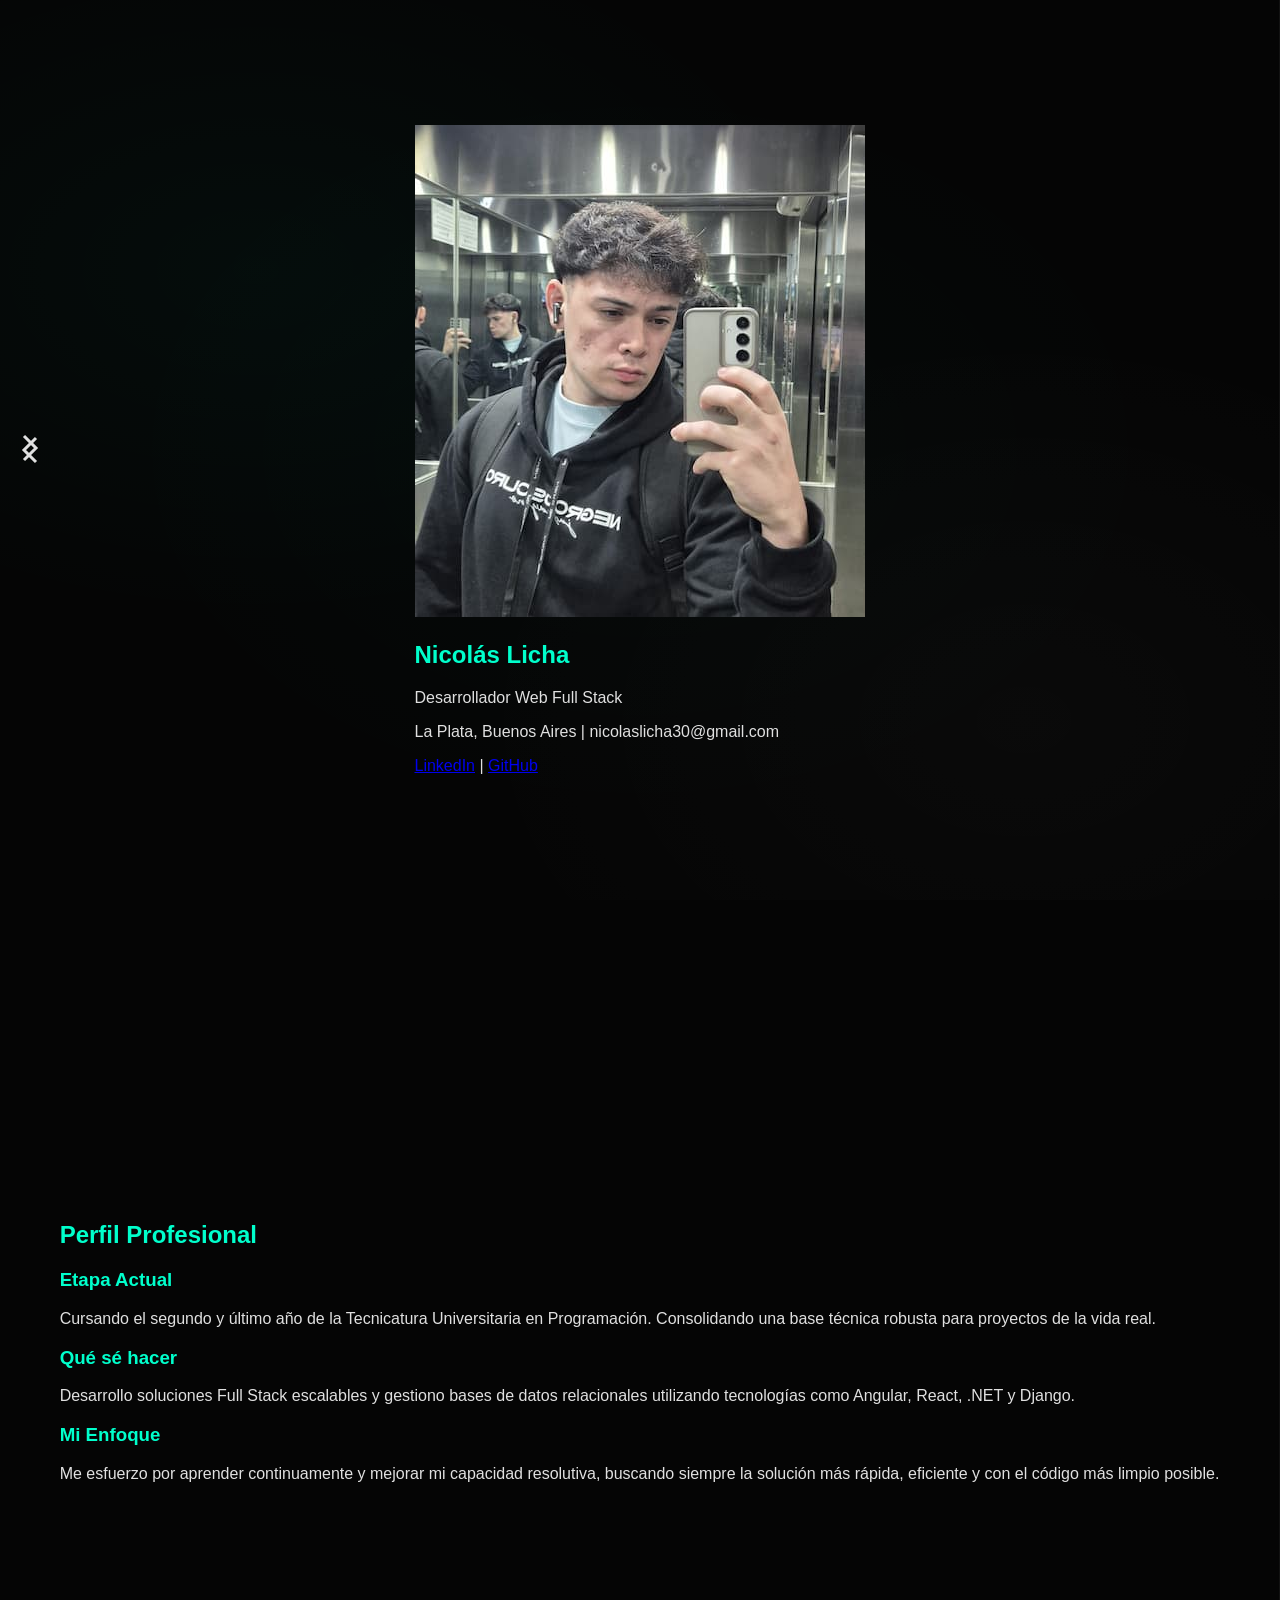
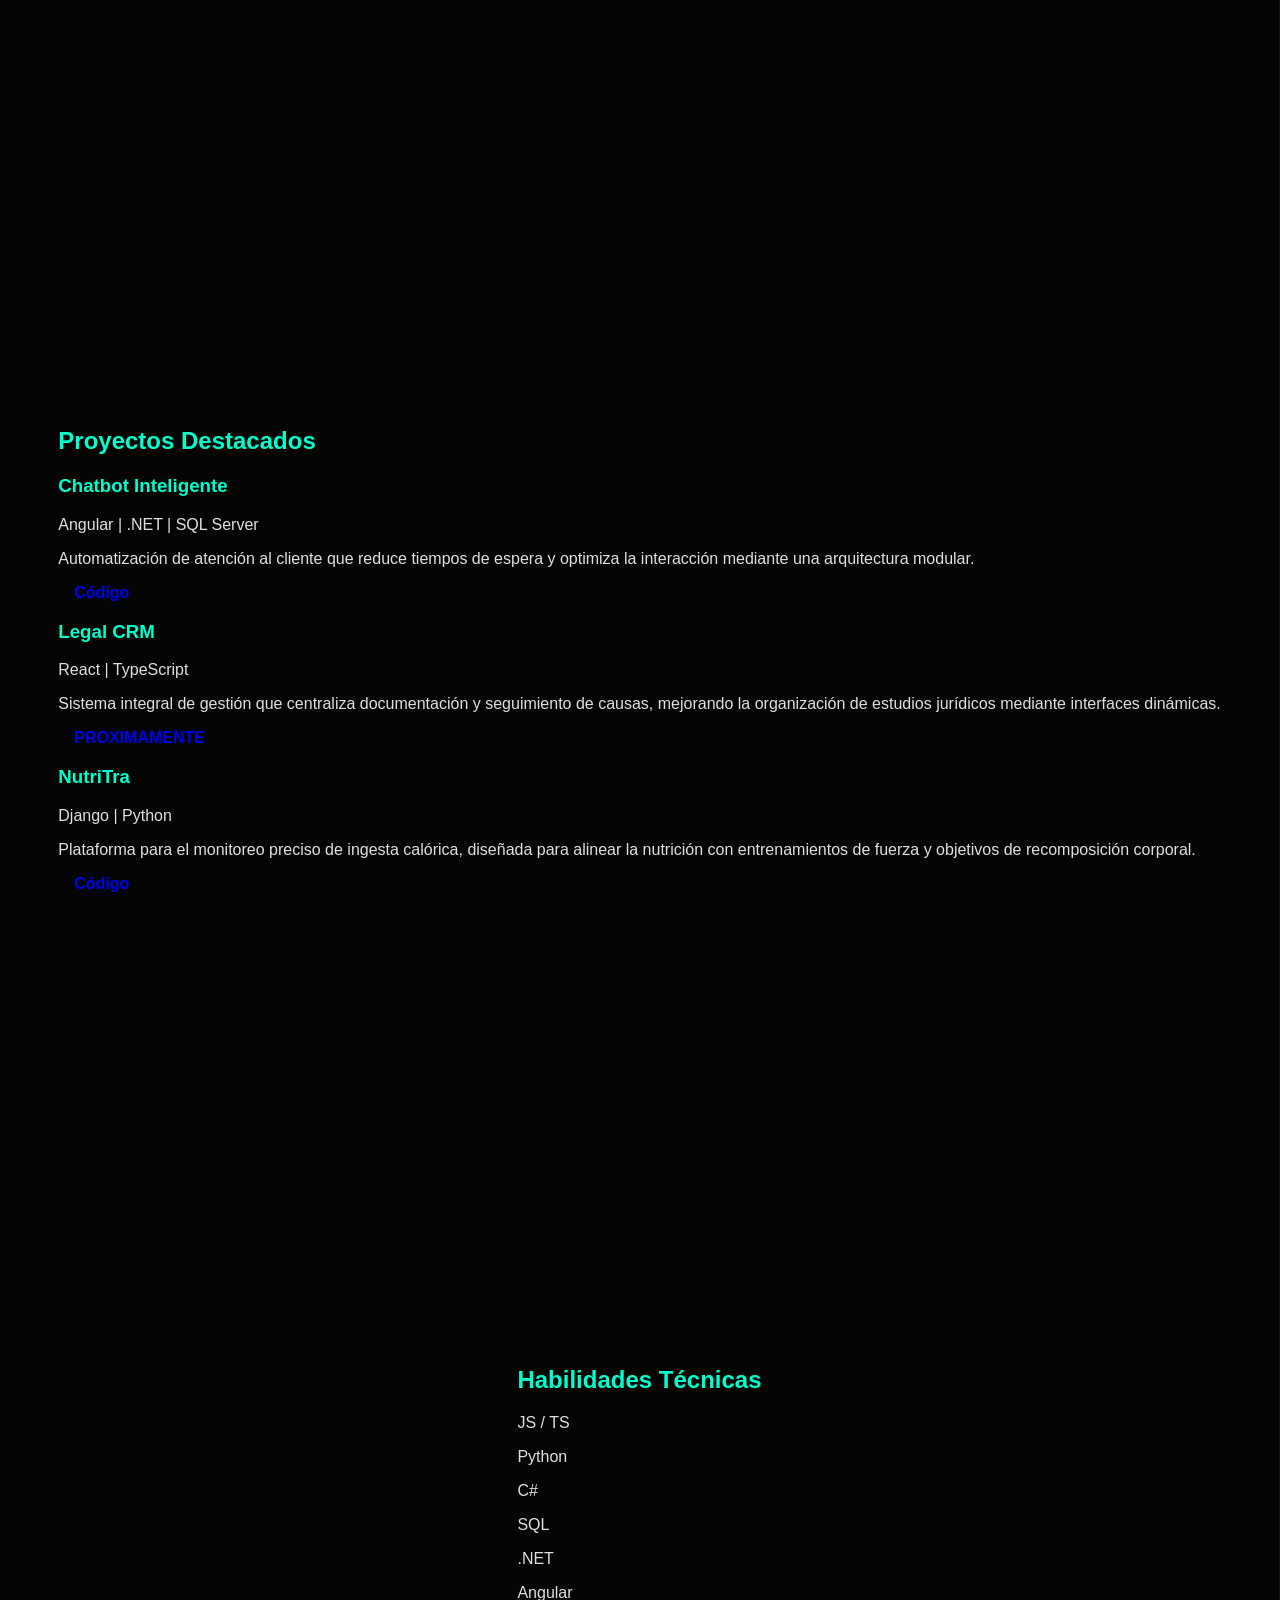
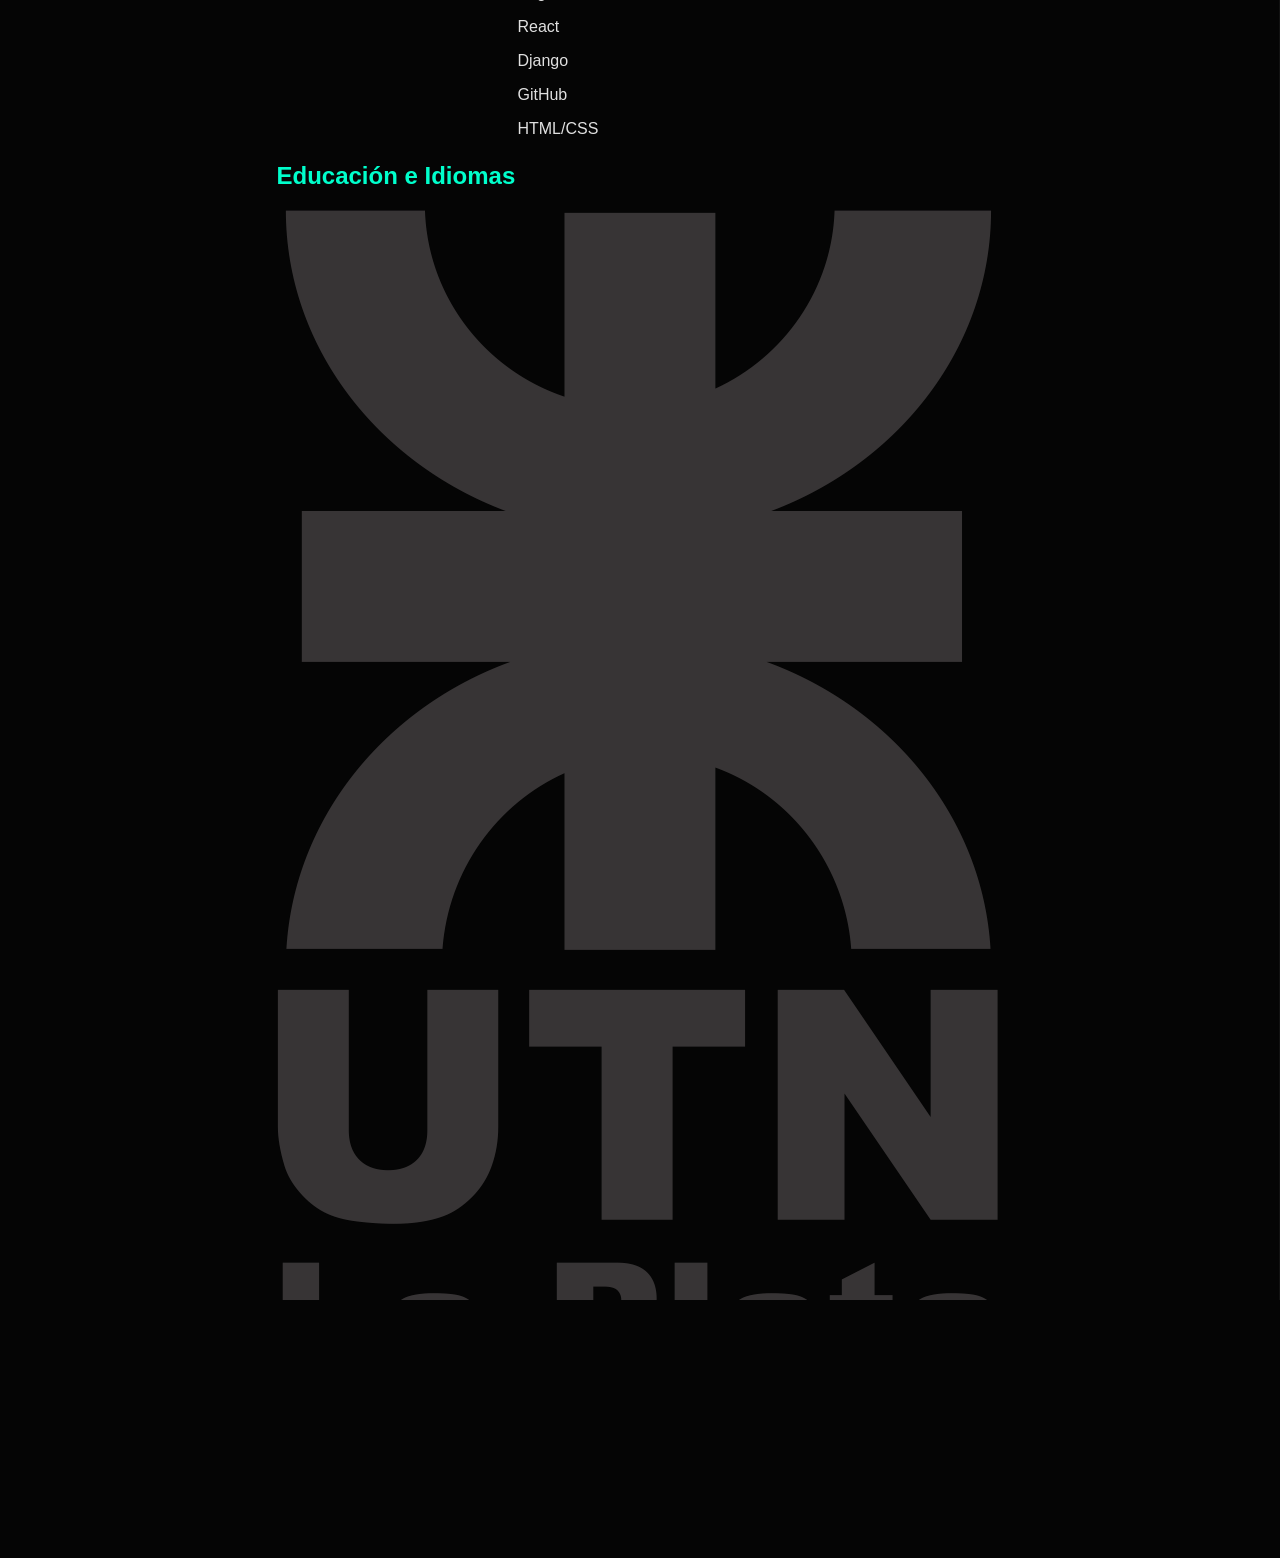
==== index.html @ ffeb3127 "chore: resolver conflictos de merge y quitar devicon" ====
<!DOCTYPE html>
<html lang="es">
<head>
    <meta charset="UTF-8">
    <meta name="viewport" content="width=device-width, initial-scale=1.0">
    <meta name="description" content="Portfolio técnico de Nicolás Licha, Desarrollador Web Full Stack. Estudiante de la UTN FRLP enfocado en soluciones escalables y código limpio.">
    <title>Nicolás Licha - Portfolio Técnico</title>

    <link rel="icon" href="img/logoUtn.png" type="image/png">
    <link rel="stylesheet" href="css/style.css">
</head>
<body>

    <button class="nav-btn" id="nav-left" aria-label="Sección anterior">
        <svg viewBox="0 0 24 24" fill="none" stroke="currentColor" stroke-width="1.5"><path d="M15 18l-6-6 6-6" /></svg>
    </button>
    <button class="nav-btn" id="nav-right" aria-label="Siguiente sección">
        <svg viewBox="0 0 24 24" fill="none" stroke="currentColor" stroke-width="1.5"><path d="M9 5l6 6-6 6" /></svg>
    </button>

    <div id="pointer-trail"></div>

    <main class="horizontal-container">

        <section class="panel" id="home">
            <header class="content hidden">
                <img src="./img/Yo.jpg" alt="Foto de Nicolás Licha" class="profile-photo">
                <h1>Nicolás Licha</h1>
                <p>Desarrollador Web Full Stack</p>
                <p class="contact">La Plata, Buenos Aires | nicolaslicha30@gmail.com</p>
                <div class="links">
                    <a href="https://linkedin.com/in/nicolas-licha" target="_blank" rel="noopener noreferrer">LinkedIn</a> |
                    <a href="https://github.com/nicolaslicha02" target="_blank" rel="noopener noreferrer">GitHub</a>
                </div>
            </header>
        </section>

        <section class="panel" id="about-me">
            <div class="content hidden">
                <h2>Perfil Profesional</h2>
                <div class="profile-grid">
                    <article class="profile-card">
                        <h3>Etapa Actual</h3>
                        <p>Cursando el segundo y último año de la Tecnicatura Universitaria en Programación. Consolidando una base técnica robusta para proyectos de la vida real.</p>
                    </article>
                    <article class="profile-card">
                        <h3>Qué sé hacer</h3>
                        <p>Desarrollo soluciones Full Stack escalables y gestiono bases de datos relacionales utilizando tecnologías como Angular, React, .NET y Django.</p>
                    </article>
                    <article class="profile-card">
                        <h3>Mi Enfoque</h3>
                        <p>Me esfuerzo por aprender continuamente y mejorar mi capacidad resolutiva, buscando siempre la solución más rápida, eficiente y con el código más limpio posible.</p>
                    </article>
                </div>
            </div>
        </section>

        <section class="panel" id="projects">
            <div class="content">
                <h2 class="hidden">Proyectos Destacados</h2>
                <div class="projects-grid">
                    <article class="project-card hidden">
                        <h3>Chatbot Inteligente</h3>
                        <p class="technologies">Angular | .NET | SQL Server</p>
                        <p>Automatización de atención al cliente que reduce tiempos de espera y optimiza la interacción mediante una arquitectura modular.</p>
                        <div class="actions">
                            <a href="https://github.com/nicolaslicha02/SociosDev.API" target="_blank" rel="noopener noreferrer" class="btn btn-secondary">Código</a>
                        </div>
                    </article>
                    <article class="project-card hidden">
                        <h3>Legal CRM</h3>
                        <p class="technologies">React | TypeScript</p>
                        <p>Sistema integral de gestión que centraliza documentación y seguimiento de causas, mejorando la organización de estudios jurídicos mediante interfaces dinámicas.</p>
                        <div class="actions">
                            <a href="#" target="_blank" rel="noopener noreferrer" class="btn btn-secondary">PROXIMAMENTE</a>
                        </div>
                    </article>
                    <article class="project-card hidden">
                        <h3>NutriTra</h3>
                        <p class="technologies">Django | Python</p>
                        <p>Plataforma para el monitoreo preciso de ingesta calórica, diseñada para alinear la nutrición con entrenamientos de fuerza y objetivos de recomposición corporal.</p>
                        <div class="actions">
                            <a href="https://github.com/nicolaslicha02/NutriTra-Proyecto-Academico-UTN" target="_blank" rel="noopener noreferrer" class="btn btn-secondary">Código</a>
                        </div>
                    </article>
                </div>
            </div>
        </section>

        <section class="panel" id="skills">
            <div class="content">
                <h2 class="hidden">Habilidades Técnicas</h2>
                <div class="skills-grid">
                    <div class="skill-card hidden">
                        <i class="devicon-javascript-plain colored" aria-hidden="true"></i>
                        <p>JS / TS</p>
                    </div>
                    <div class="skill-card hidden">
                        <i class="devicon-python-plain colored" aria-hidden="true"></i>
                        <p>Python</p>
                    </div>
                    <div class="skill-card hidden">
                        <i class="devicon-csharp-plain colored" aria-hidden="true"></i>
                        <p>C#</p>
                    </div>
                    <div class="skill-card hidden">
                        <i class="devicon-microsoftsqlserver-plain colored" aria-hidden="true"></i>
                        <p>SQL</p>
                    </div>
                    <div class="skill-card hidden">
                        <i class="devicon-dotnetcore-plain colored" aria-hidden="true"></i>
                        <p>.NET</p>
                    </div>
                    <div class="skill-card hidden">
                        <i class="devicon-angularjs-plain colored" aria-hidden="true"></i>
                        <p>Angular</p>
                    </div>
                    <div class="skill-card hidden">
                        <i class="devicon-react-original colored" aria-hidden="true"></i>
                        <p>React</p>
                    </div>
                    <div class="skill-card hidden">
                        <i class="devicon-django-plain colored" aria-hidden="true"></i>
                        <p>Django</p>
                    </div>
                    <div class="skill-card hidden">
                        <i class="devicon-github-original" aria-hidden="true"></i>
                        <p>GitHub</p>
                    </div>
                    <div class="skill-card hidden">
                        <i class="devicon-html5-plain colored" aria-hidden="true"></i>
                        <p>HTML/CSS</p>
                    </div>
                </div>
            </div>
        </section>

        <section class="panel" id="education">
            <div class="content hidden">
                <h2>Educación e Idiomas</h2>
                <div class="education-item">
                    <img src="img/logoUtn.png" alt="Logo UTN FRLP" class="utn-logo">
                    <h3>Tecnicatura Universitaria en Programación</h3>
                    <p>Universidad Tecnológica Nacional (UTN) - FRLP | En curso</p>
                </div>
                <div class="education-item">
                    <h3>Inglés</h3>
                    <p>Técnico (Lectura y comprensión escrita)</p>
                </div>
            </div>
        </section>

    </main>
    <script src="js/script.js"></script>
</body>
</html>
---- css/style.css ----
﻿/* =========================================
   VARIABLES GLOBALES
   ========================================= */
:root {
    /* Colores base */
    --color-fondo-principal: #050505;
    --color-texto-principal: #e0e0e0;
    --color-texto-secundario: #888;
    --color-blanco: #fff;
    /* Colores de acento */
    --color-acento-primario: #00ffcc;
    --color-acento-hover: #00e6b8;
    --color-acento-rgb: 0, 255, 204;
    /* Tarjetas */
    --color-fondo-tarjeta: rgba(17, 17, 17, 0.8);
    --color-borde-tarjeta: #222;
    --color-borde-tarjeta-hover: #333;
    /* Tipografía */
    --fuente-principal: 'Segoe UI', Tahoma, Geneva, Verdana, sans-serif;
}

/* =========================================
   ESTILOS GENERALES
   ========================================= */
body, html {
    margin: 0;
    padding: 0;
    background-color: var(--color-fondo-principal);
    background-image: radial-gradient(at 20% 30%, rgba(var(--color-acento-rgb), 0.03) 0px, transparent 40%), radial-gradient(at 80% 80%, rgba(255, 255, 255, 0.02) 0px, transparent 40%), radial-gradient(at 50% 50%, rgba(var(--color-acento-rgb), 0.02) 0px, transparent 60%);
    background-attachment: fixed;
    color: var(--color-texto-principal);
    font-family: var(--fuente-principal);
    overflow-x: hidden;
}

h1, h2, h3 {
    color: var(--color-acento-primario);
}

.contenedor-horizontal {
    display: flex;
    width: 500vw;
    height: 100vh;
}

.panel {
    width: 100vw;
    height: 100vh;
    display: flex;
    justify-content: center;
    align-items: center;
    border-right: 1px solid rgba(255, 255, 255, 0.05);
    box-sizing: border-box;
}

.contenido {
    text-align: center;
    padding: 2rem;
    max-width: 900px;
    width: 100%;
}

/* =========================================
   PERFIL
   ========================================= */
.foto-perfil {
    width: 180px;
    height: 180px;
    border-radius: 50%;
    object-fit: cover;
    border: 2px solid var(--color-acento-primario);
    box-shadow: 0 0 15px rgba(var(--color-acento-rgb), 0.2);
    margin-bottom: 1.5rem;
    transition: box-shadow 0.3s ease;
}

    .foto-perfil:hover {
        box-shadow: 0 0 30px rgba(var(--color-acento-rgb), 0.6);
    }

.contacto {
    color: var(--color-texto-secundario);
}

.enlaces a {
    color: var(--color-acento-primario);
    text-decoration: none;
    font-weight: bold;
    margin: 0 10px;
}

    .enlaces a:hover {
        color: var(--color-blanco);
        text-shadow: 0 0 8px var(--color-acento-primario);
    }

/* =========================================
   TARJETAS
   ========================================= */
.grid-perfil, .grid-proyectos {
    display: flex;
    gap: 20px;
    justify-content: center;
    text-align: left;
    margin-top: 1.5rem;
}

.grid-habilidades {
    display: grid;
    grid-template-columns: repeat(auto-fit, minmax(120px, 1fr));
    gap: 20px;
    margin-top: 2rem;
}

.perfil-card, .proyecto-card, .habilidad-card {
    background-color: var(--color-fondo-tarjeta);
    backdrop-filter: blur(5px);
    border: 1px solid var(--color-borde-tarjeta);
    border-radius: 12px;
    transition: all 0.3s ease;
}

.perfil-card, .proyecto-card {
    padding: 1.5rem;
    flex: 1;
}

.habilidad-card {
    padding: 1rem;
    text-align: center;
}

    /* Hover */
    .perfil-card:hover, .habilidad-card:hover {
        transform: scale(1.05);
        box-shadow: 0 10px 25px rgba(var(--color-acento-rgb), 0.15);
    }

.proyecto-card:hover {
    transform: translateY(-10px);
    box-shadow: 0 10px 25px rgba(var(--color-acento-rgb), 0.15);
}

/* =========================================
   BOTONES
   ========================================= */
.acciones {
    margin-top: 1.5rem;
    display: flex;
    gap: 10px;
}

.btn {
    padding: 8px 16px;
    text-decoration: none;
    border-radius: 6px;
    font-weight: bold;
    flex: 1;
}

.btn-primario {
    background-color: var(--color-acento-primario);
    color: var(--color-fondo-principal);
}

    .btn-primario:hover {
        background-color: var(--color-acento-hover);
    }

.btn-secundario {
    border: 1px solid var(--color-acento-primario);
    color: var(--color-acento-primario);
}

/* =========================================
   EDUCACIÓN
   ========================================= */
.item-educacion {
    margin-bottom: 2rem;
    text-align: center;
}

.logo-utn {
    width: 100px;
}

/* =========================================
   NAVEGACIÓN
   ========================================= */
.nav-btn {
    position: fixed;
    top: 50%;
    transform: translateY(-50%);
    background: transparent;
    color: var(--color-texto-principal);
    border: none;
    width: 60px;
    height: 60px;
    cursor: pointer;
    z-index: 100;
    transition: all 0.3s ease;
    display: flex;
    justify-content: center;
    align-items: center;
}

    .nav-btn:hover {
        color: var(--color-acento-primario);
    }

#nav-izq {
    left: 30px;
}

#nav-der {
    right: 30px;
}

#estela-puntero {
    position: fixed;
    width: 120px;
    height: 120px;
    border-radius: 50%;
    pointer-events: none;
    background: radial-gradient( circle, rgba(255, 255, 255, 0.08) 0%, rgba(0, 0, 0, 0) 70% );
    transform: translate(-50%, -50%);
    z-index: 50;
    filter: blur(8px);
}

/* =========================================
   RESPONSIVE
   ========================================= */
@media (max-width: 768px) {
    body, html {
        overflow-y: auto;
    }

    .contenedor-horizontal {
        flex-direction: column;
        width: 100%;
        height: auto;
    }

    .panel {
        width: 100%;
        height: auto;
        min-height: 100vh;
    }

    .grid-proyectos, .grid-perfil {
        flex-direction: column;
    }

    .nav-btn {
        display: none;
    }
}

/* =========================================
   ANIMACIONES DE ENTRADA
   ========================================= */
.oculto {
    opacity: 0;
    transform: translateY(40px);
    transition: opacity 0.8s ease-out, transform 0.8s ease-out;
}

.visible {
    opacity: 1;
    transform: translateY(0);
}
.btn-flotante {
    position: fixed;
    bottom: 30px;
    right: 30px;
    z-index: 100;
}
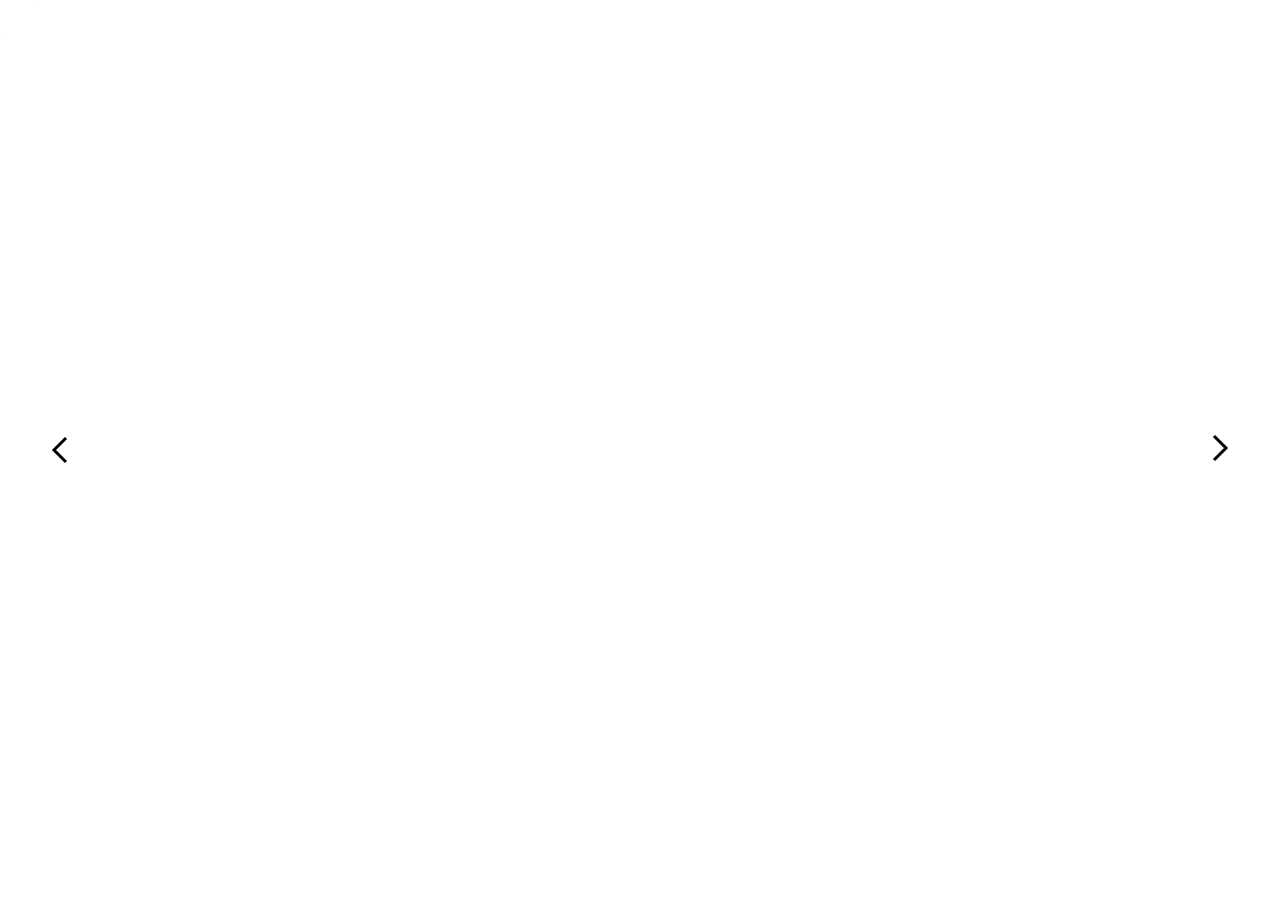
==== commit a58b2317: "chore: resolver conflictos y completar traducción interna a inglés I" ====
--- a/index.html
+++ b/index.html
@@ -92,43 +92,43 @@
                 <h2 class="hidden">Habilidades Técnicas</h2>
                 <div class="skills-grid">
                     <div class="skill-card hidden">
-                        <i class="devicon-javascript-plain colored" aria-hidden="true"></i>
+                       
                         <p>JS / TS</p>
                     </div>
                     <div class="skill-card hidden">
-                        <i class="devicon-python-plain colored" aria-hidden="true"></i>
+                        
                         <p>Python</p>
                     </div>
                     <div class="skill-card hidden">
-                        <i class="devicon-csharp-plain colored" aria-hidden="true"></i>
+                        
                         <p>C#</p>
                     </div>
                     <div class="skill-card hidden">
-                        <i class="devicon-microsoftsqlserver-plain colored" aria-hidden="true"></i>
+                        
                         <p>SQL</p>
                     </div>
                     <div class="skill-card hidden">
-                        <i class="devicon-dotnetcore-plain colored" aria-hidden="true"></i>
+                       
                         <p>.NET</p>
                     </div>
                     <div class="skill-card hidden">
-                        <i class="devicon-angularjs-plain colored" aria-hidden="true"></i>
+                        
                         <p>Angular</p>
                     </div>
                     <div class="skill-card hidden">
-                        <i class="devicon-react-original colored" aria-hidden="true"></i>
+                        
                         <p>React</p>
                     </div>
                     <div class="skill-card hidden">
-                        <i class="devicon-django-plain colored" aria-hidden="true"></i>
+                        
                         <p>Django</p>
                     </div>
                     <div class="skill-card hidden">
-                        <i class="devicon-github-original" aria-hidden="true"></i>
+                        
                         <p>GitHub</p>
                     </div>
                     <div class="skill-card hidden">
-                        <i class="devicon-html5-plain colored" aria-hidden="true"></i>
+                        
                         <p>HTML/CSS</p>
                     </div>
                 </div>
--- a/css/style.css
+++ b/css/style.css
@@ -1,43 +1,43 @@
 ﻿/* =========================================
-   VARIABLES GLOBALES
+   GLOBAL VARIABLES
    ========================================= */
 :root {
-    /* Colores base */
-    --color-fondo-principal: #050505;
-    --color-texto-principal: #e0e0e0;
-    --color-texto-secundario: #888;
-    --color-blanco: #fff;
-    /* Colores de acento */
-    --color-acento-primario: #00ffcc;
-    --color-acento-hover: #00e6b8;
-    --color-acento-rgb: 0, 255, 204;
-    /* Tarjetas */
-    --color-fondo-tarjeta: rgba(17, 17, 17, 0.8);
-    --color-borde-tarjeta: #222;
-    --color-borde-tarjeta-hover: #333;
-    /* Tipografía */
-    --fuente-principal: 'Segoe UI', Tahoma, Geneva, Verdana, sans-serif;
-}
-
-/* =========================================
-   ESTILOS GENERALES
+    /* Base colors */
+    --color-main-bg: #050505;
+    --color-main-text: #e0e0e0;
+    --color-secondary-text: #888;
+    --color-white-text: #fff;
+    /* Accent colors */
+    --color-primary-accent: #00ffcc;
+    --color-accent-hover: #00e6b8;
+    --color-accent-rgb: 0, 255, 204;
+    /* Cards */
+    --color-card-bg: rgba(17, 17, 17, 0.8);
+    --color-card-border: #222;
+    --color-card-border-hover: #333;
+    /* Typography */
+    --main-font: 'Segoe UI', Tahoma, Geneva, Verdana, sans-serif;
+}
+
+/* =========================================
+   GENERAL STYLES
    ========================================= */
 body, html {
     margin: 0;
     padding: 0;
-    background-color: var(--color-fondo-principal);
-    background-image: radial-gradient(at 20% 30%, rgba(var(--color-acento-rgb), 0.03) 0px, transparent 40%), radial-gradient(at 80% 80%, rgba(255, 255, 255, 0.02) 0px, transparent 40%), radial-gradient(at 50% 50%, rgba(var(--color-acento-rgb), 0.02) 0px, transparent 60%);
+    background-color: var(--main-bg);
+    background-image: radial-gradient(at 20% 30%, rgba(var(--accent-rgb), 0.03) 0px, transparent 40%), radial-gradient(at 80% 80%, rgba(255, 255, 255, 0.02) 0px, transparent 40%), radial-gradient(at 50% 50%, rgba(var(--accent-rgb), 0.02) 0px, transparent 60%);
     background-attachment: fixed;
-    color: var(--color-texto-principal);
-    font-family: var(--fuente-principal);
+    color: var(--main-text);
+    font-family: var(--main-font);
     overflow-x: hidden;
 }
 
 h1, h2, h3 {
-    color: var(--color-acento-primario);
-}
-
-.contenedor-horizontal {
+    color: var(--primary-accent);
+}
+
+.horizontal-container {
     display: flex;
     width: 500vw;
     height: 100vh;
@@ -53,7 +53,7 @@
     box-sizing: border-box;
 }
 
-.contenido {
+.content {
     text-align: center;
     padding: 2rem;
     max-width: 900px;
@@ -61,43 +61,44 @@
 }
 
 /* =========================================
-   PERFIL
-   ========================================= */
-.foto-perfil {
+   PROFILE
+   ========================================= */
+.profile-photo {
     width: 180px;
     height: 180px;
     border-radius: 50%;
     object-fit: cover;
-    border: 2px solid var(--color-acento-primario);
-    box-shadow: 0 0 15px rgba(var(--color-acento-rgb), 0.2);
+    border: 2px solid var(--primary-accent);
+    box-shadow: 0 0 15px rgba(var(--accent-rgb), 0.2);
     margin-bottom: 1.5rem;
     transition: box-shadow 0.3s ease;
 }
 
-    .foto-perfil:hover {
-        box-shadow: 0 0 30px rgba(var(--color-acento-rgb), 0.6);
-    }
-
-.contacto {
-    color: var(--color-texto-secundario);
-}
-
-.enlaces a {
-    color: var(--color-acento-primario);
+    .profile-photo:hover {
+        box-shadow: 0 0 30px rgba(var(--accent-rgb), 0.6);
+    }
+
+.contact {
+    color: var(--secondary-text);
+}
+
+.links a {
+    color: var(--primary-accent);
     text-decoration: none;
     font-weight: bold;
     margin: 0 10px;
 }
 
-    .enlaces a:hover {
-        color: var(--color-blanco);
-        text-shadow: 0 0 8px var(--color-acento-primario);
-    }
-
-/* =========================================
-   TARJETAS
-   ========================================= */
-.grid-perfil, .grid-proyectos {
+    .links a:hover {
+        color: var(--white-text);
+        text-shadow: 0 0 8px var(--primary-accent);
+    }
+
+/* =========================================
+   CARDS
+   ========================================= */
+.profile-grid,
+.projects-grid {
     display: flex;
     gap: 20px;
     justify-content: center;
@@ -105,46 +106,50 @@
     margin-top: 1.5rem;
 }
 
-.grid-habilidades {
+.skills-grid {
     display: grid;
     grid-template-columns: repeat(auto-fit, minmax(120px, 1fr));
     gap: 20px;
     margin-top: 2rem;
 }
 
-.perfil-card, .proyecto-card, .habilidad-card {
-    background-color: var(--color-fondo-tarjeta);
+.profile-card,
+.project-card,
+.skill-card {
+    background-color: var(--card-bg);
     backdrop-filter: blur(5px);
-    border: 1px solid var(--color-borde-tarjeta);
+    border: 1px solid var(--card-border);
     border-radius: 12px;
     transition: all 0.3s ease;
 }
 
-.perfil-card, .proyecto-card {
+.profile-card,
+.project-card {
     padding: 1.5rem;
     flex: 1;
 }
 
-.habilidad-card {
+.skill-card {
     padding: 1rem;
     text-align: center;
 }
 
     /* Hover */
-    .perfil-card:hover, .habilidad-card:hover {
+    .profile-card:hover,
+    .skill-card:hover {
         transform: scale(1.05);
-        box-shadow: 0 10px 25px rgba(var(--color-acento-rgb), 0.15);
-    }
-
-.proyecto-card:hover {
+        box-shadow: 0 10px 25px rgba(var(--accent-rgb), 0.15);
+    }
+
+.project-card:hover {
     transform: translateY(-10px);
-    box-shadow: 0 10px 25px rgba(var(--color-acento-rgb), 0.15);
-}
-
-/* =========================================
-   BOTONES
-   ========================================= */
-.acciones {
+    box-shadow: 0 10px 25px rgba(var(--accent-rgb), 0.15);
+}
+
+/* =========================================
+   BUTTONS
+   ========================================= */
+.actions {
     margin-top: 1.5rem;
     display: flex;
     gap: 10px;
@@ -158,41 +163,41 @@
     flex: 1;
 }
 
-.btn-primario {
-    background-color: var(--color-acento-primario);
-    color: var(--color-fondo-principal);
-}
-
-    .btn-primario:hover {
-        background-color: var(--color-acento-hover);
-    }
-
-.btn-secundario {
-    border: 1px solid var(--color-acento-primario);
-    color: var(--color-acento-primario);
-}
-
-/* =========================================
-   EDUCACIÓN
-   ========================================= */
-.item-educacion {
+.btn-primary {
+    background-color: var(--primary-accent);
+    color: var(--main-bg);
+}
+
+    .btn-primary:hover {
+        background-color: var(--accent-hover);
+    }
+
+.btn-secondary {
+    border: 1px solid var(--primary-accent);
+    color: var(--primary-accent);
+}
+
+/* =========================================
+   EDUCATION
+   ========================================= */
+.education-item {
     margin-bottom: 2rem;
     text-align: center;
 }
 
-.logo-utn {
+.utn-logo {
     width: 100px;
 }
 
 /* =========================================
-   NAVEGACIÓN
+   NAVIGATION
    ========================================= */
 .nav-btn {
     position: fixed;
     top: 50%;
     transform: translateY(-50%);
     background: transparent;
-    color: var(--color-texto-principal);
+    color: var(--main-text);
     border: none;
     width: 60px;
     height: 60px;
@@ -205,18 +210,18 @@
 }
 
     .nav-btn:hover {
-        color: var(--color-acento-primario);
-    }
-
-#nav-izq {
+        color: var(--primary-accent);
+    }
+
+#nav-left {
     left: 30px;
 }
 
-#nav-der {
+#nav-right {
     right: 30px;
 }
 
-#estela-puntero {
+#pointer-trail {
     position: fixed;
     width: 120px;
     height: 120px;
@@ -236,7 +241,7 @@
         overflow-y: auto;
     }
 
-    .contenedor-horizontal {
+    .horizontal-container {
         flex-direction: column;
         width: 100%;
         height: auto;
@@ -248,7 +253,8 @@
         min-height: 100vh;
     }
 
-    .grid-proyectos, .grid-perfil {
+    .projects-grid,
+    .profile-grid {
         flex-direction: column;
     }
 
@@ -258,9 +264,9 @@
 }
 
 /* =========================================
-   ANIMACIONES DE ENTRADA
-   ========================================= */
-.oculto {
+   ENTRY ANIMATIONS
+   ========================================= */
+.hidden {
     opacity: 0;
     transform: translateY(40px);
     transition: opacity 0.8s ease-out, transform 0.8s ease-out;
@@ -270,9 +276,3 @@
     opacity: 1;
     transform: translateY(0);
 }
-.btn-flotante {
-    position: fixed;
-    bottom: 30px;
-    right: 30px;
-    z-index: 100;
-}
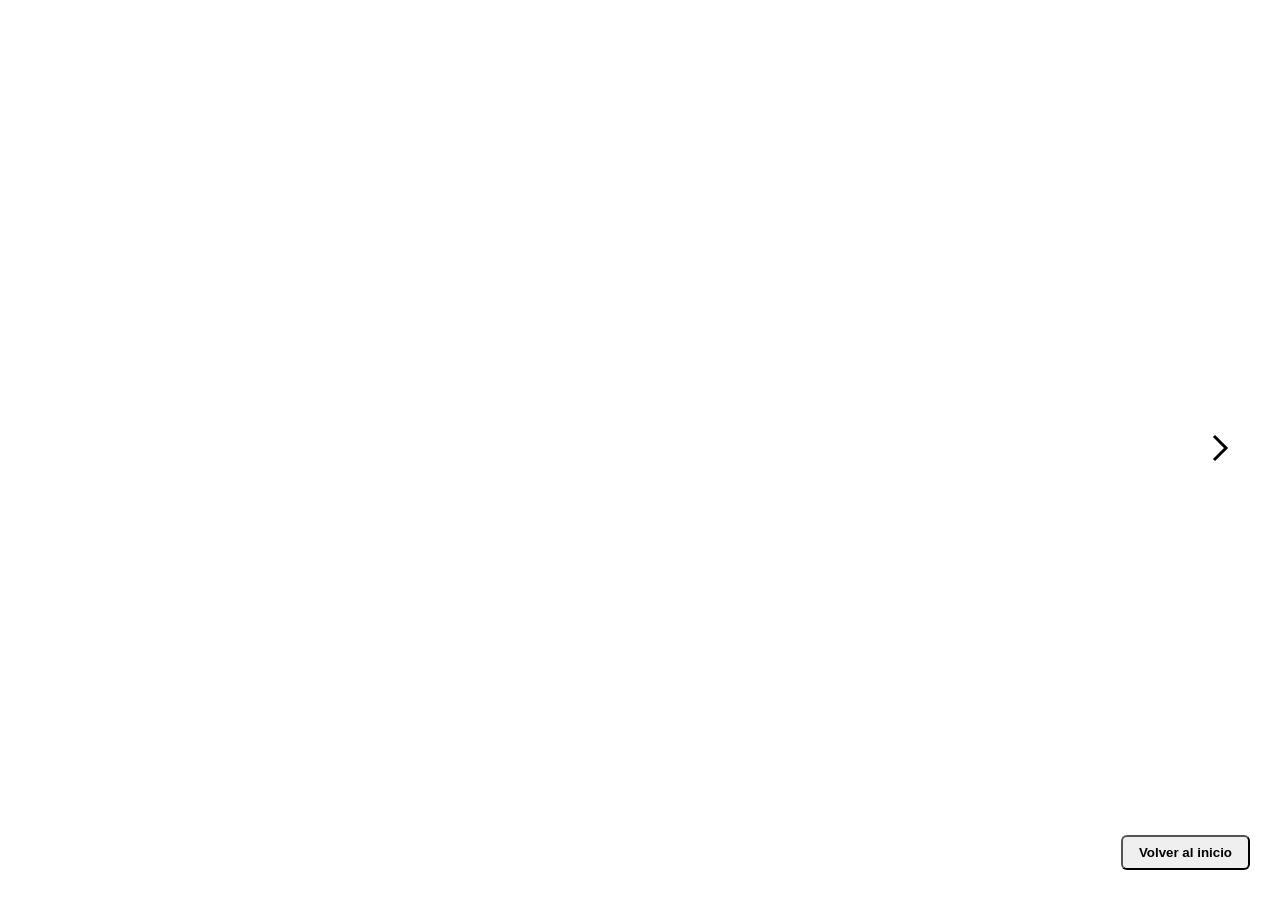
==== commit 8f912622: "Merge branch 'master' into feature/issue-4-codigo-ingles" ====
--- a/index.html
+++ b/index.html
@@ -149,8 +149,10 @@
                 </div>
             </div>
         </section>
+        <button id="btn-volver" class="btn btn-primario btn-flotante">Volver al inicio</button>
+
 
     </main>
-    <script src="js/script.js"></script>
+<script src="js/script.js"></script>
 </body>
 </html>
--- a/css/style.css
+++ b/css/style.css
@@ -276,3 +276,9 @@
     opacity: 1;
     transform: translateY(0);
 }
+.btn-flotante {
+    position: fixed;
+    bottom: 30px;
+    right: 30px;
+    z-index: 100;
+}
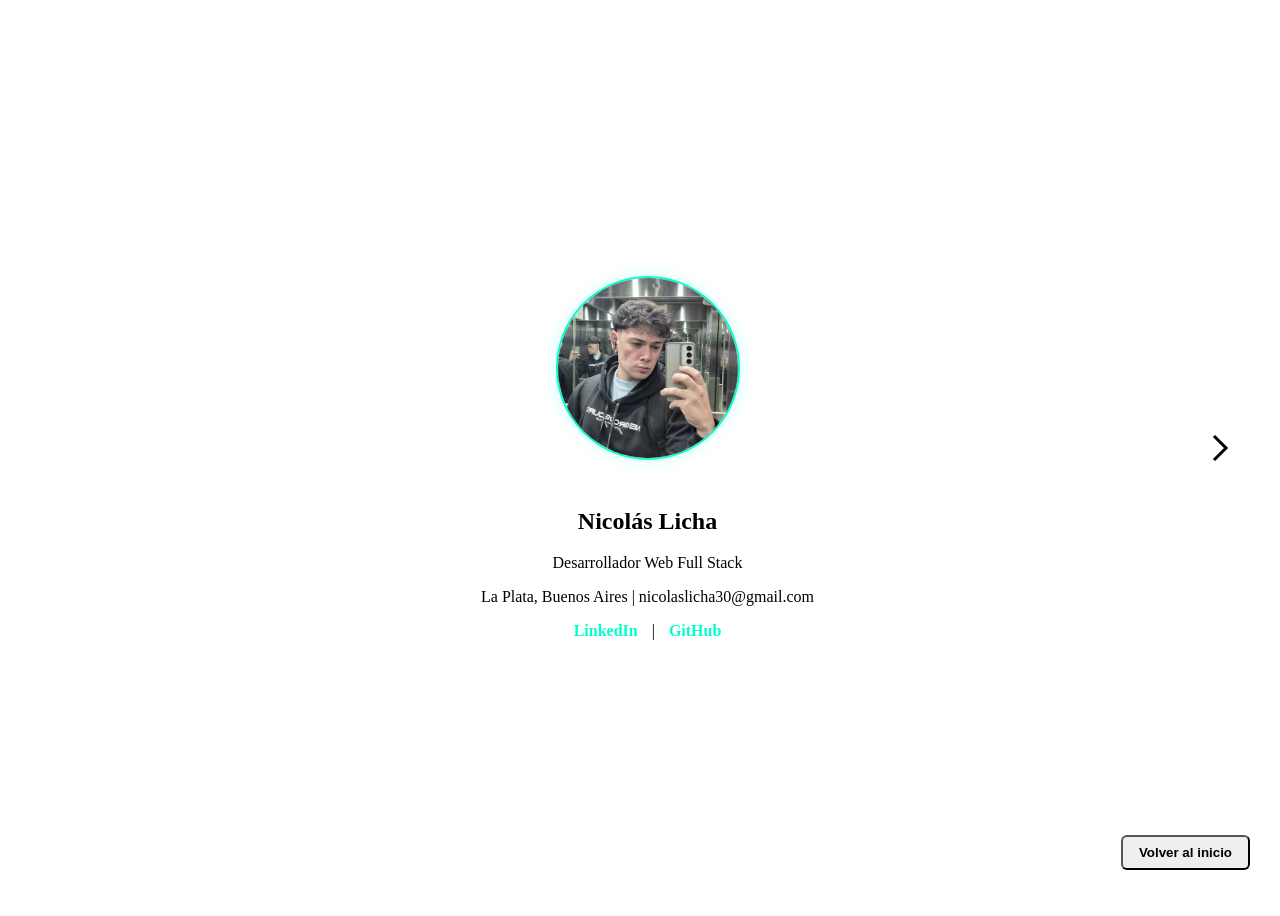
==== commit f15f06ab: "fix: corregir sintaxis en css y referencias en html" ====
--- a/index.html
+++ b/index.html
@@ -8,6 +8,7 @@
 
     <link rel="icon" href="img/logoUtn.png" type="image/png">
     <link rel="stylesheet" href="css/style.css">
+    <link rel="stylesheet" href="css/devicon.min.css">
 </head>
 <body>
 
@@ -29,8 +30,8 @@
                 <p>Desarrollador Web Full Stack</p>
                 <p class="contact">La Plata, Buenos Aires | nicolaslicha30@gmail.com</p>
                 <div class="links">
-                    <a href="https://linkedin.com/in/nicolas-licha" target="_blank" rel="noopener noreferrer">LinkedIn</a> |
-                    <a href="https://github.com/nicolaslicha02" target="_blank" rel="noopener noreferrer">GitHub</a>
+                    <a href="https://linkedin.com/in/nicolas-licha" target="_blank" rel="noopener noreferrer" class="link-item">LinkedIn</a> |
+                    <a href="https://github.com/nicolaslicha02" target="_blank" rel="noopener noreferrer" class="link-item">GitHub</a>
                 </div>
             </header>
         </section>
--- a/css/style.css
+++ b/css/style.css
@@ -17,8 +17,7 @@
     --color-card-border-hover: #333;
     /* Typography */
     --main-font: 'Segoe UI', Tahoma, Geneva, Verdana, sans-serif;
-}
-
+}}
 /* =========================================
    GENERAL STYLES
    ========================================= */
@@ -56,51 +55,49 @@
 .content {
     text-align: center;
     padding: 2rem;
-    max-width: 900px;
+    max-width: 56.25rem;
     width: 100%;
 }
-
 /* =========================================
    PROFILE
    ========================================= */
 .profile-photo {
-    width: 180px;
-    height: 180px;
+    width: 11.25rem;
+    height: 11.25rem;
     border-radius: 50%;
     object-fit: cover;
-    border: 2px solid var(--primary-accent);
-    box-shadow: 0 0 15px rgba(var(--accent-rgb), 0.2);
+    border: 0.125rem solid var(--color-primary-accent);
+    box-shadow: 0 0 0.9375rem rgba(var(--color-accent-rgb), 0.2);
     margin-bottom: 1.5rem;
     transition: box-shadow 0.3s ease;
 }
 
     .profile-photo:hover {
-        box-shadow: 0 0 30px rgba(var(--accent-rgb), 0.6);
+        box-shadow: 0 0 1.875rem rgba(var(--color-accent-rgb), 0.6);
     }
 
 .contact {
     color: var(--secondary-text);
 }
 
-.links a {
-    color: var(--primary-accent);
+.link-item {
+    color: var(--color-primary-accent);
     text-decoration: none;
     font-weight: bold;
-    margin: 0 10px;
-}
-
-    .links a:hover {
-        color: var(--white-text);
-        text-shadow: 0 0 8px var(--primary-accent);
-    }
-
+    margin: 0 0.625rem;
+}
+
+    .link-item:hover {
+        color: var(--color-white-text);
+        text-shadow: 0 0 0.625rem var(--color-primary-accent);
+    }
 /* =========================================
    CARDS
    ========================================= */
 .profile-grid,
 .projects-grid {
     display: flex;
-    gap: 20px;
+    gap: 1.25rem;
     justify-content: center;
     text-align: left;
     margin-top: 1.5rem;
@@ -108,23 +105,22 @@
 
 .skills-grid {
     display: grid;
-    grid-template-columns: repeat(auto-fit, minmax(120px, 1fr));
-    gap: 20px;
+    grid-template-columns: repeat(auto-fit, minmax(7.5rem, 1fr));
+    gap: 1.25rem;
     margin-top: 2rem;
 }
 
 .profile-card,
 .project-card,
-.skill-card {
-    background-color: var(--card-bg);
+.profile-card, .project-card, .skill-card {
+    background-color: var(--color-card-bg);
     backdrop-filter: blur(5px);
-    border: 1px solid var(--card-border);
-    border-radius: 12px;
+    border: 1px solid var(--color-card-border);
+    border-radius: 0.75rem;
     transition: all 0.3s ease;
 }
 
-.profile-card,
-.project-card {
+.profile-card, .project-card {
     padding: 1.5rem;
     flex: 1;
 }
@@ -133,32 +129,30 @@
     padding: 1rem;
     text-align: center;
 }
-
     /* Hover */
     .profile-card:hover,
     .skill-card:hover {
         transform: scale(1.05);
-        box-shadow: 0 10px 25px rgba(var(--accent-rgb), 0.15);
+        box-shadow: 0 0.625rem 1.5625rem rgba(var(--color-accent-rgb), 0.15);
     }
 
 .project-card:hover {
-    transform: translateY(-10px);
-    box-shadow: 0 10px 25px rgba(var(--accent-rgb), 0.15);
-}
-
+    transform: translateY(-0.625rem);
+    box-shadow: 0 0.625rem 1.5625rem rgba(var(--color-accent-rgb), 0.15);
+}
 /* =========================================
    BUTTONS
    ========================================= */
 .actions {
     margin-top: 1.5rem;
     display: flex;
-    gap: 10px;
+    gap: 0.625rem;
 }
 
 .btn {
-    padding: 8px 16px;
+    padding: 0.5rem 1rem;
     text-decoration: none;
-    border-radius: 6px;
+    border-radius: 0.375rem;
     font-weight: bold;
     flex: 1;
 }
@@ -176,7 +170,6 @@
     border: 1px solid var(--primary-accent);
     color: var(--primary-accent);
 }
-
 /* =========================================
    EDUCATION
    ========================================= */
@@ -186,9 +179,8 @@
 }
 
 .utn-logo {
-    width: 100px;
-}
-
+    width: 6.25rem;
+}
 /* =========================================
    NAVIGATION
    ========================================= */
@@ -199,8 +191,8 @@
     background: transparent;
     color: var(--main-text);
     border: none;
-    width: 60px;
-    height: 60px;
+    width: 3.75rem;
+    height: 3.75rem;
     cursor: pointer;
     z-index: 100;
     transition: all 0.3s ease;
@@ -214,29 +206,28 @@
     }
 
 #nav-left {
-    left: 30px;
+    left: 1.875rem;
 }
 
 #nav-right {
-    right: 30px;
+    right: 1.875rem;
 }
 
 #pointer-trail {
     position: fixed;
-    width: 120px;
-    height: 120px;
+    width: 7.5rem;
+    height: 7.5rem;
     border-radius: 50%;
     pointer-events: none;
     background: radial-gradient( circle, rgba(255, 255, 255, 0.08) 0%, rgba(0, 0, 0, 0) 70% );
     transform: translate(-50%, -50%);
     z-index: 50;
-    filter: blur(8px);
-}
-
+    filter: blur(0.5rem);
+}
 /* =========================================
    RESPONSIVE
    ========================================= */
-@media (max-width: 768px) {
+@media (max-width: 48rem) {
     body, html {
         overflow-y: auto;
     }
@@ -268,7 +259,7 @@
    ========================================= */
 .hidden {
     opacity: 0;
-    transform: translateY(40px);
+    transform: translateY(2.5rem);
     transition: opacity 0.8s ease-out, transform 0.8s ease-out;
 }
 
--- a/css/devicon.min.css
+++ b/css/devicon.min.css
@@ -0,0 +1 @@
+﻿@font-face{font-family:"devicon";src:url("fonts/devicon.eot?qd25fp");src:url("fonts/devicon.eot?qd25fp#iefix") format("embedded-opentype"),url("fonts/devicon.ttf?qd25fp") format("truetype"),url("fonts/devicon.woff?qd25fp") format("woff"),url("fonts/devicon.svg?qd25fp#devicon") format("svg");font-weight:normal;font-style:normal;font-display:block}[class^=devicon-],[class*=" devicon-"]{font-family:"devicon" !important;speak:never;font-style:normal;font-weight:normal;font-variant:normal;text-transform:none;line-height:1;-webkit-font-smoothing:antialiased;-moz-osx-font-smoothing:grayscale}.devicon-teleport-line-wordmark:before{content:""}.devicon-teleport-line:before{content:""}.devicon-teleport-original-wordmark:before,.devicon-teleport-plain-wordmark:before{content:""}.devicon-teleport-original:before,.devicon-teleport-plain:before{content:""}.devicon-cosmosdb-plain-wordmark:before{content:""}.devicon-cosmosdb-plain:before{content:""}.devicon-forgejo-line-wordmark:before{content:""}.devicon-forgejo-line:before{content:""}.devicon-forgejo-plain-wordmark:before{content:""}.devicon-forgejo-plain:before{content:""}.devicon-remix-line-wordmark:before{content:""}.devicon-remix-line:before{content:""}.devicon-remix-original-wordmark:before,.devicon-remix-plain-wordmark:before{content:""}.devicon-remix-original:before,.devicon-remix-plain:before{content:""}.devicon-leetcode-line-wordmark:before{content:""}.devicon-leetcode-plain-wordmark:before{content:""}.devicon-leetcode-line:before{content:""}.devicon-leetcode-plain:before{content:""}.devicon-stenciljs-plain-wordmark:before{content:""}.devicon-stenciljs-plain:before{content:""}.devicon-glitch-plain:before{content:""}.devicon-nuxt-plain-wordmark:before{content:""}.devicon-nuxt-original:before,.devicon-nuxt-plain:before{content:""}.devicon-kalilinux-line-wordmark:before{content:""}.devicon-kalilinux-line:before{content:""}.devicon-kalilinux-plain-wordmark:before{content:""}.devicon-kalilinux-original:before,.devicon-kalilinux-plain:before{content:""}.devicon-waku-line:before{content:""}.devicon-waku-plain:before{content:""}.devicon-newrelic-line:before,.devicon-newrelic-line-wordmark:before{content:""}.devicon-newrelic-plain:before,.devicon-newrelic-plain-wordmark:before{content:""}.devicon-racket-line:before{content:""}.devicon-racket-plain:before{content:""}.devicon-bevyengine-line-wordmark:before{content:""}.devicon-bevyengine-line:before{content:""}.devicon-bevyengine-plain-wordmark:before{content:""}.devicon-bevyengine-plain:before{content:""}.devicon-cloudrun-line:before{content:""}.devicon-cloudrun-plain:before{content:""}.devicon-processing-line:before{content:""}.devicon-processing-plain:before,.devicon-processing-plain-wordmark:before{content:""}.devicon-vaadin-original:before,.devicon-vaadin-plain:before{content:""}.devicon-appwrite-plain-wordmark:before{content:""}.devicon-appwrite-original:before,.devicon-appwrite-plain:before{content:""}.devicon-discloud-plain-wordmark:before{content:""}.devicon-discloud-original:before,.devicon-discloud-plain:before{content:""}.devicon-netbeans-plain-wordmark:before{content:""}.devicon-netbeans-plain:before{content:""}.devicon-primeng-plain:before{content:""}.devicon-dynatrace-line-wordmark:before{content:""}.devicon-dynatrace-line:before{content:""}.devicon-dynatrace-plain-wordmark:before{content:""}.devicon-dynatrace-plain:before{content:""}.devicon-expo-line-wordmark:before{content:""}.devicon-expo-line:before{content:""}.devicon-expo-original-wordmark:before,.devicon-expo-plain-wordmark:before{content:""}.devicon-expo-original:before,.devicon-expo-plain:before{content:""}.devicon-sourceengine-plain-wordmark:before{content:""}.devicon-sourceengine-plain:before{content:""}.devicon-linuxmint-plain-wordmark:before{content:""}.devicon-linuxmint-plain:before{content:""}.devicon-sulu-line-wordmark:before{content:""}.devicon-sulu-line:before{content:""}.devicon-sulu-original-wordmark:before,.devicon-sulu-plain-wordmark:before{content:""}.devicon-sulu-original:before,.devicon-sulu-plain:before{content:""}.devicon-gardener-line:before{content:""}.devicon-gardener-plain:before{content:""}.devicon-datadog-original-wordmark:before,.devicon-datadog-plain-wordmark:before{content:""}.devicon-datadog-original:before,.devicon-datadog-plain:before{content:""}.devicon-vyper-original-wordmark:before,.devicon-vyper-plain-wordmark:before{content:""}.devicon-vyper-original:before,.devicon-vyper-plain:before{content:""}.devicon-web3js-plain:before{content:""}.devicon-laminas-line-wordmark:before{content:""}.devicon-laminas-line:before{content:""}.devicon-laminas-original-wordmark:before,.devicon-laminas-plain-wordmark:before{content:""}.devicon-laminas-original:before,.devicon-laminas-plain:before{content:""}.devicon-passport-original-wordmark:before,.devicon-passport-plain-wordmark:before{content:""}.devicon-passport-plain:before{content:""}.devicon-surrealdb-plain-wordmark:before{content:""}.devicon-surrealdb-plain:before{content:""}.devicon-angularjs-plain-wordmark:before{content:""}.devicon-angularjs-plain:before{content:""}.devicon-bash-plain:before{content:""}.devicon-llvm-line:before{content:""}.devicon-llvm-plain:before{content:""}.devicon-ngrx-plain:before{content:""}.devicon-memcached-line-wordmark:before{content:""}.devicon-memcached-line:before{content:""}.devicon-memcached-plain-wordmark:before{content:""}.devicon-memcached-plain:before{content:""}.devicon-reflex-plain-wordmark:before{content:""}.devicon-reflex-plain:before{content:""}.devicon-terramate-original-wordmark:before,.devicon-terramate-plain-wordmark:before{content:""}.devicon-terramate-original:before,.devicon-terramate-plain:before{content:""}.devicon-gitkraken-plain-wordmark:before{content:""}.devicon-gitkraken-original:before,.devicon-gitkraken-plain:before{content:""}.devicon-hoppscotch-plain:before{content:""}.devicon-reactnative-original-wordmark:before{content:""}.devicon-reactnative-original:before{content:""}.devicon-illustrator-line:before{content:""}.devicon-illustrator-plain:before{content:""}.devicon-firebird-plain:before{content:""}.devicon-gleam-plain:before{content:""}.devicon-githubactions-plain-wordmark:before{content:""}.devicon-githubactions-plain:before{content:""}.devicon-bazel-plain-wordmark:before{content:""}.devicon-bazel-plain:before{content:""}.devicon-laraveljetstream-plain-wordmark:before{content:""}.devicon-laraveljetstream-original:before,.devicon-laraveljetstream-plain:before{content:""}.devicon-cobol-original:before,.devicon-cobol-plain:before{content:""}.devicon-rexx-plain-wordmark:before{content:""}.devicon-rexx-plain:before{content:""}.devicon-clickhouse-plain:before{content:""}.devicon-love2d-line:before{content:""}.devicon-love2d-plain:before{content:""}.devicon-talos-plain:before{content:""}.devicon-mapbox-original:before,.devicon-mapbox-plain:before,.devicon-mapbox-original-wordmark:before,.devicon-mapbox-plain-wordmark:before{content:""}.devicon-nats-plain:before{content:""}.devicon-apex-original:before,.devicon-apex-plain:before{content:""}.devicon-proxmox-plain-wordmark:before{content:""}.devicon-proxmox-plain:before{content:""}.devicon-zustand-plain:before{content:""}.devicon-turbo-plain-wordmark:before{content:""}.devicon-turbo-original:before,.devicon-turbo-plain:before{content:""}.devicon-jhipster-plain-wordmark:before{content:""}.devicon-jhipster-plain:before{content:""}.devicon-duckdb-plain:before{content:""}.devicon-spicedb-line:before{content:""}.devicon-spicedb-plain:before{content:""}.devicon-harbor-line-wordmark:before{content:""}.devicon-harbor-line:before{content:""}.devicon-harbor-plain-wordmark:before{content:""}.devicon-harbor-plain:before{content:""}.devicon-hyperv-plain:before{content:""}.devicon-hyperv-original-wordmark:before,.devicon-hyperv-plain-wordmark:before{content:""}.devicon-npss-plain:before{content:""}.devicon-ansys-plain-wordmark:before{content:""}.devicon-ansys-plain:before{content:""}.devicon-inertiajs-plain-wordmark:before{content:""}.devicon-inertiajs-plain:before{content:""}.devicon-fusion-plain:before{content:""}.devicon-radstudio-plain:before{content:""}.devicon-mercurial-plain-wordmark:before{content:""}.devicon-mercurial-plain:before{content:""}.devicon-pug-line:before{content:""}.devicon-pug-plain:before{content:""}.devicon-entityframeworkcore-line:before{content:""}.devicon-entityframeworkcore-plain:before{content:""}.devicon-wolfram-plain-wordmark:before{content:""}.devicon-wolfram-plain:before{content:""}.devicon-cpanel-original-wordmark:before,.devicon-cpanel-plain-wordmark:before{content:""}.devicon-cpanel-original:before,.devicon-cpanel-plain:before{content:""}.devicon-nodejs-line-wordmark:before{content:""}.devicon-nodejs-line:before{content:""}.devicon-nodejs-plain-wordmark:before{content:""}.devicon-nodejs-plain:before{content:""}.devicon-qtest-original-wordmark:before,.devicon-qtest-plain-wordmark:before{content:""}.devicon-qtest-original:before,.devicon-qtest-plain:before{content:""}.devicon-aframe-plain:before{content:""}.devicon-aframe-original-wordmark:before,.devicon-aframe-plain-wordmark:before{content:""}.devicon-babylonjs-plain-wordmark:before{content:""}.devicon-babylonjs-plain:before{content:""}.devicon-delphi-plain:before{content:""}.devicon-netbox-line-wordmark:before{content:""}.devicon-netbox-line:before{content:""}.devicon-netbox-plain-wordmark:before{content:""}.devicon-netbox-plain:before{content:""}.devicon-dyalog-plain:before{content:""}.devicon-tmux-plain-wordmark:before{content:""}.devicon-tmux-plain:before{content:""}.devicon-c-line:before,.devicon-c-line-wordmark:before{content:""}.devicon-c-original:before,.devicon-c-original-wordmark:before,.devicon-c-plain:before,.devicon-c-plain-wordmark:before{content:""}.devicon-npm-plain:before{content:""}.devicon-npm-original-wordmark:before{content:""}.devicon-zsh-line-wordmark:before{content:""}.devicon-zsh-line:before{content:""}.devicon-zsh-plain-wordmark:before{content:""}.devicon-zsh-plain:before{content:""}.devicon-webgpu-line-wordmark:before{content:""}.devicon-webgpu-line:before{content:""}.devicon-webgpu-plain-wordmark:before{content:""}.devicon-webgpu-plain:before{content:""}.devicon-vulkan-line:before,.devicon-vulkan-line-wordmark:before{content:""}.devicon-vulkan-original:before,.devicon-vulkan-original-wordmark:before,.devicon-vulkan-plain:before,.devicon-vulkan-plain-wordmark:before{content:""}.devicon-vscodium-plain:before{content:""}.devicon-veevalidate-line:before{content:""}.devicon-veevalidate-original:before,.devicon-veevalidate-plain:before{content:""}.devicon-twilio-original-wordmark:before,.devicon-twilio-plain-wordmark:before{content:""}.devicon-twilio-original:before,.devicon-twilio-plain:before{content:""}.devicon-thymeleaf-plain-wordmark:before{content:""}.devicon-thymeleaf-plain:before{content:""}.devicon-svgo-line-wordmark:before{content:""}.devicon-svgo-line:before{content:""}.devicon-svgo-plain-wordmark:before{content:""}.devicon-svgo-plain:before{content:""}.devicon-styledcomponents-plain-wordmark:before{content:""}.devicon-styledcomponents-plain:before{content:""}.devicon-stackblitz-line-wordmark:before{content:""}.devicon-stackblitz-line:before{content:""}.devicon-stackblitz-plain-wordmark:before{content:""}.devicon-stackblitz-original:before,.devicon-stackblitz-plain:before{content:""}.devicon-processwire-plain-wordmark:before{content:""}.devicon-processwire-original:before,.devicon-processwire-plain:before{content:""}.devicon-pm2-line-wordmark:before{content:""}.devicon-pm2-line:before{content:""}.devicon-pm2-plain-wordmark:before{content:""}.devicon-pm2-plain:before{content:""}.devicon-pixijs-plain-wordmark:before{content:""}.devicon-pixijs-plain:before{content:""}.devicon-nodered-line:before{content:""}.devicon-nodered-plain:before{content:""}.devicon-ngrok-line:before,.devicon-ngrok-line-wordmark:before{content:""}.devicon-ngrok-original:before,.devicon-ngrok-original-wordmark:before,.devicon-ngrok-plain:before,.devicon-ngrok-plain-wordmark:before{content:""}.devicon-monogame-line-wordmark:before{content:""}.devicon-monogame-line:before{content:""}.devicon-monogame-original:before,.devicon-monogame-plain:before{content:""}.devicon-mattermost-original-wordmark:before,.devicon-mattermost-plain-wordmark:before{content:""}.devicon-mattermost-original:before,.devicon-mattermost-plain:before{content:""}.devicon-libgdx-line:before,.devicon-libgdx-line-wordmark:before{content:""}.devicon-libgdx-plain:before,.devicon-libgdx-plain-wordmark:before{content:""}.devicon-kubeflow-line-wordmark:before{content:""}.devicon-kubeflow-line:before{content:""}.devicon-kubeflow-plain-wordmark:before{content:""}.devicon-kubeflow-plain:before{content:""}.devicon-kaldi-line-wordmark:before{content:""}.devicon-kaldi-line:before{content:""}.devicon-kaldi-plain-wordmark:before{content:""}.devicon-kaldi-plain:before{content:""}.devicon-htmx-line-wordmark:before{content:""}.devicon-htmx-line:before{content:""}.devicon-htmx-plain-wordmark:before{content:""}.devicon-htmx-plain:before{content:""}.devicon-googlecolab-plain:before{content:""}.devicon-filamentphp-original:before,.devicon-filamentphp-original-wordmark:before,.devicon-filamentphp-plain:before,.devicon-filamentphp-plain-wordmark:before{content:""}.devicon-fiber-line:before,.devicon-fiber-line-wordmark:before{content:""}.devicon-fiber-plain:before,.devicon-fiber-plain-wordmark:before{content:""}.devicon-dovecot-line:before,.devicon-dovecot-line-wordmark:before{content:""}.devicon-dovecot-plain:before,.devicon-dovecot-line-wordmark:before{content:""}.devicon-detaspace-line-wordmark:before{content:""}.devicon-detaspace-line:before{content:""}.devicon-datatables-original:before,.devicon-datatables-plain:before,.devicon-datatables-line:before{content:""}.devicon-chartjs-plain-wordmark:before{content:""}.devicon-chartjs-plain:before{content:""}.devicon-chakraui-plain-wordmark:before{content:""}.devicon-chakraui-plain:before{content:""}.devicon-biome-line-wordmark:before{content:""}.devicon-biome-line:before{content:""}.devicon-biome-plain-wordmark:before{content:""}.devicon-biome-original:before,.devicon-biome-plain:before{content:""}.devicon-artixlinux-plain-wordmark:before{content:""}.devicon-artixlinux-plain:before{content:""}.devicon-apollographql-line-wordmark:before{content:""}.devicon-apollographql-line:before{content:""}.devicon-apollographql-original-wordmark:before,.devicon-apollographql-plain-wordmark:before{content:""}.devicon-apollographql-original:before,.devicon-apollographql-plain:before{content:""}.devicon-almalinux-plain-wordmark:before{content:""}.devicon-almalinux-plain:before{content:""}.devicon-aerospike-original-wordmark:before,.devicon-aerospike-plain-wordmark:before{content:""}.devicon-aerospike-original:before,.devicon-aerospike-plain:before{content:""}.devicon-aarch64-line:before,.devicon-aarch64-line-wordmark:before{content:""}.devicon-aarch64-plain:before,.devicon-aarch64-plain-wordmark:before{content:""}.devicon-adonisjs-original:before,.devicon-adonisjs-plain:before{content:""}.devicon-adonisjs-original-wordmark:before,.devicon-adonisjs-plain-wordmark:before{content:""}.devicon-aftereffects-plain:before{content:""}.devicon-akka-plain:before{content:""}.devicon-akka-plain-wordmark:before{content:""}.devicon-algolia-original:before{content:""}.devicon-algolia-original-wordmark:before{content:""}.devicon-alpinejs-original:before,.devicon-alpinejs-plain:before{content:""}.devicon-alpinejs-original-wordmark:before,.devicon-alpinejs-plain-wordmark:before{content:""}.devicon-amazonwebservices-line-wordmark:before,.devicon-amazonwebservices-line:before{content:""}.devicon-amazonwebservices-plain-wordmark:before,.devicon-amazonwebservices-plain:before{content:""}.devicon-anaconda-original:before,.devicon-anaconda-plain:before{content:""}.devicon-anaconda-original-wordmark:before,.devicon-anaconda-plain-wordmark:before{content:""}.devicon-android-plain:before{content:""}.devicon-android-plain-wordmark:before{content:""}.devicon-androidstudio-plain:before{content:""}.devicon-androidstudio-plain-wordmark:before{content:""}.devicon-angularmaterial-plain:before{content:""}.devicon-angular-plain-wordmark:before{content:""}.devicon-angular-plain:before{content:""}.devicon-ansible-plain:before{content:""}.devicon-ansible-plain-wordmark:before{content:""}.devicon-antdesign-plain:before{content:""}.devicon-antdesign-plain-wordmark:before{content:""}.devicon-apacheairflow-plain:before{content:""}.devicon-apacheairflow-plain-wordmark:before{content:""}.devicon-apachekafka-original:before,.devicon-apachekafka-plain:before{content:""}.devicon-apachekafka-original-wordmark:before,.devicon-apachekafka-plain-wordmark:before{content:""}.devicon-apache-line:before{content:""}.devicon-apache-line-wordmark:before{content:""}.devicon-apache-plain:before{content:""}.devicon-apache-plain-wordmark:before{content:""}.devicon-apachespark-original:before,.devicon-apachespark-plain:before{content:""}.devicon-apachespark-plain-wordmark:before{content:""}.devicon-apl-plain:before{content:""}.devicon-appcelerator-original:before,.devicon-appcelerator-plain:before{content:""}.devicon-appcelerator-plain-wordmark:before{content:""}.devicon-apple-original:before,.devicon-apple-plain:before{content:""}.devicon-archlinux-plain:before{content:""}.devicon-archlinux-plain-wordmark:before{content:""}.devicon-arduino-plain:before{content:""}.devicon-arduino-plain-wordmark:before{content:""}.devicon-argocd-plain:before{content:""}.devicon-argocd-plain-wordmark:before{content:""}.devicon-astro-plain:before{content:""}.devicon-astro-plain-wordmark:before{content:""}.devicon-atom-original:before,.devicon-atom-plain:before{content:""}.devicon-atom-original-wordmark:before,.devicon-atom-plain-wordmark:before{content:""}.devicon-awk-plain-wordmark:before{content:""}.devicon-axios-plain:before{content:""}.devicon-axios-plain-wordmark:before{content:""}.devicon-azuredevops-plain:before{content:""}.devicon-azure-plain:before{content:""}.devicon-azure-plain-wordmark:before{content:""}.devicon-azuresqldatabase-plain:before{content:""}.devicon-babel-plain:before,.devicon-babel-original:before{content:""}.devicon-backbonejs-plain:before{content:""}.devicon-backbonejs-plain-wordmark:before{content:""}.devicon-ballerina-line:before{content:""}.devicon-ballerina-line-wordmark:before{content:""}.devicon-ballerina-original:before,.devicon-ballerina-plain:before{content:""}.devicon-ballerina-original-wordmark:before,.devicon-ballerina-plain-wordmark:before{content:""}.devicon-bamboo-original:before,.devicon-bamboo-plain:before{content:""}.devicon-bamboo-original-wordmark:before,.devicon-bamboo-plain-wordmark:before{content:""}.devicon-beats-plain:before{content:""}.devicon-behance-plain:before{content:""}.devicon-behance-plain-wordmark:before{content:""}.devicon-bitbucket-original:before,.devicon-bitbucket-plain:before{content:""}.devicon-bitbucket-original-wordmark:before,.devicon-bitbucket-plain-wordmark:before{content:""}.devicon-blazor-line:before{content:""}.devicon-blazor-original:before,.devicon-blazor-plain:before{content:""}.devicon-blender-original:before{content:""}.devicon-blender-original-wordmark:before{content:""}.devicon-bootstrap-plain:before{content:""}.devicon-bootstrap-plain-wordmark:before{content:""}.devicon-bower-line:before{content:""}.devicon-bower-line-wordmark:before{content:""}.devicon-bower-plain:before{content:""}.devicon-bower-plain-wordmark:before{content:""}.devicon-browserstack-line:before{content:""}.devicon-browserstack-line-wordmark:before{content:""}.devicon-browserstack-plain:before{content:""}.devicon-browserstack-plain-wordmark:before{content:""}.devicon-bulma-plain:before{content:""}.devicon-bun-line:before{content:""}.devicon-bun-plain:before{content:""}.devicon-cairo-plain:before{content:""}.devicon-cairo-plain-wordmark:before{content:""}.devicon-cakephp-plain:before{content:""}.devicon-cakephp-plain-wordmark:before{content:""}.devicon-canva-original:before,.devicon-canva-plain:before{content:""}.devicon-capacitor-plain:before{content:""}.devicon-capacitor-plain-wordmark:before{content:""}.devicon-carbon-original:before,.devicon-carbon-plain:before{content:""}.devicon-cassandra-plain:before{content:""}.devicon-cassandra-plain-wordmark:before{content:""}.devicon-centos-plain:before{content:""}.devicon-centos-plain-wordmark:before{content:""}.devicon-ceylon-plain:before{content:""}.devicon-ceylon-plain-wordmark:before{content:""}.devicon-chrome-plain:before{content:""}.devicon-chrome-plain-wordmark:before{content:""}.devicon-circleci-plain:before{content:""}.devicon-circleci-plain-wordmark:before{content:""}.devicon-clarity-plain:before{content:""}.devicon-clarity-plain-wordmark:before{content:""}.devicon-clion-plain:before{content:""}.devicon-clion-plain-wordmark:before{content:""}.devicon-clojure-line:before,.devicon-clojure-plain:before{content:""}.devicon-clojurescript-plain:before{content:""}.devicon-cloudflare-plain:before{content:""}.devicon-cloudflare-plain-wordmark:before{content:""}.devicon-cloudflareworkers-plain:before{content:""}.devicon-cloudflareworkers-plain-wordmark:before{content:""}.devicon-cmake-plain:before{content:""}.devicon-cmake-plain-wordmark:before{content:""}.devicon-codeac-original:before{content:""}.devicon-codecov-plain:before{content:""}.devicon-codeigniter-plain:before{content:""}.devicon-codeigniter-plain-wordmark:before{content:""}.devicon-codepen-line:before{content:""}.devicon-codepen-line-wordmark:before{content:""}.devicon-codepen-original:before,.devicon-codepen-plain:before{content:""}.devicon-codepen-original-wordmark:before,.devicon-codepen-plain-wordmark:before{content:""}.devicon-coffeescript-original:before,.devicon-coffeescript-plain:before{content:""}.devicon-coffeescript-original-wordmark:before,.devicon-coffeescript-plain-wordmark:before{content:""}.devicon-composer-line:before,.devicon-composer-plain:before{content:""}.devicon-composer-line-wordmark:before,.devicon-composer-plain-wordmark:before{content:""}.devicon-confluence-line:before{content:""}.devicon-confluence-line-wordmark:before{content:""}.devicon-confluence-plain:before{content:""}.devicon-confluence-plain-wordmark:before{content:""}.devicon-consul-original:before,.devicon-consul-plain:before{content:""}.devicon-consul-plain-wordmark:before{content:""}.devicon-contao-original:before{content:""}.devicon-contao-original-wordmark:before{content:""}.devicon-corejs-original:before,.devicon-corejs-plain:before{content:""}.devicon-corejs-original-wordmark:before,.devicon-corejs-plain-wordmark:before{content:""}.devicon-couchbase-original:before,.devicon-couchbase-plain:before{content:""}.devicon-couchbase-plain-wordmark:before{content:""}.devicon-couchdb-plain:before{content:""}.devicon-couchdb-plain-wordmark:before{content:""}.devicon-cplusplus-line:before,.devicon-cplusplus-line-wordmark:before{content:""}.devicon-cplusplus-plain:before,.devicon-cplusplus-plain-wordmark:before{content:""}.devicon-crystal-line:before{content:""}.devicon-crystal-line-wordmark:before{content:""}.devicon-crystal-original:before,.devicon-crystal-plain:before{content:""}.devicon-crystal-original-wordmark:before,.devicon-crystal-plain-wordmark:before{content:""}.devicon-csharp-line:before,.devicon-csharp-line-wordmark:before{content:""}.devicon-csharp-plain:before,.devicon-csharp-plain-wordmark:before{content:""}.devicon-css3-plain:before{content:""}.devicon-css3-plain-wordmark:before{content:""}.devicon-cucumber-plain:before{content:""}.devicon-cucumber-plain-wordmark:before{content:""}.devicon-cypressio-line:before{content:""}.devicon-cypressio-line-wordmark:before{content:""}.devicon-cypressio-plain:before{content:""}.devicon-cypressio-plain-wordmark:before{content:""}.devicon-d3js-plain:before{content:""}.devicon-dart-plain:before{content:""}.devicon-dart-plain-wordmark:before{content:""}.devicon-datagrip-plain:before{content:""}.devicon-datagrip-plain-wordmark:before{content:""}.devicon-dataspell-plain:before{content:""}.devicon-dataspell-plain-wordmark:before{content:""}.devicon-dbeaver-plain:before{content:""}.devicon-debian-plain:before{content:""}.devicon-debian-plain-wordmark:before{content:""}.devicon-denojs-original:before,.devicon-denojs-plain:before{content:""}.devicon-denojs-original-wordmark:before,.devicon-denojs-plain-wordmark:before{content:""}.devicon-devicon-line:before{content:""}.devicon-devicon-line-wordmark:before{content:""}.devicon-devicon-plain:before{content:""}.devicon-devicon-plain-wordmark:before{content:""}.devicon-digitalocean-original:before,.devicon-digitalocean-plain:before{content:""}.devicon-digitalocean-original-wordmark:before,.devicon-digitalocean-plain-wordmark:before{content:""}.devicon-discordjs-plain:before{content:""}.devicon-discordjs-plain-wordmark:before{content:""}.devicon-django-plain:before{content:""}.devicon-django-plain-wordmark:before{content:""}.devicon-djangorest-line:before{content:""}.devicon-djangorest-line-wordmark:before{content:""}.devicon-djangorest-plain:before{content:""}.devicon-djangorest-plain-wordmark:before{content:""}.devicon-docker-plain:before{content:""}.devicon-docker-plain-wordmark:before{content:""}.devicon-doctrine-line:before{content:""}.devicon-doctrine-line-wordmark:before{content:""}.devicon-doctrine-plain:before{content:""}.devicon-doctrine-plain-wordmark:before{content:""}.devicon-dotnetcore-plain:before{content:""}.devicon-dot-net-plain:before{content:""}.devicon-dot-net-plain-wordmark:before{content:""}.devicon-dreamweaver-line:before{content:""}.devicon-dreamweaver-plain:before{content:""}.devicon-dropwizard-plain:before{content:""}.devicon-drupal-plain:before{content:""}.devicon-drupal-plain-wordmark:before{content:""}.devicon-dynamodb-plain:before{content:""}.devicon-eclipse-plain:before{content:""}.devicon-eclipse-plain-wordmark:before{content:""}.devicon-ecto-original:before,.devicon-ecto-plain:before{content:""}.devicon-ecto-plain-wordmark:before{content:""}.devicon-elasticsearch-plain:before{content:""}.devicon-elasticsearch-plain-wordmark:before{content:""}.devicon-electron-original:before{content:""}.devicon-electron-original-wordmark:before{content:""}.devicon-eleventy-plain:before{content:""}.devicon-elixir-plain:before{content:""}.devicon-elixir-plain-wordmark:before{content:""}.devicon-elm-plain:before{content:""}.devicon-elm-plain-wordmark:before{content:""}.devicon-emacs-original:before{content:""}.devicon-embeddedc-plain:before{content:""}.devicon-embeddedc-plain-wordmark:before{content:""}.devicon-ember-original-wordmark:before,.devicon-ember-plain-wordmark:before{content:""}.devicon-ember-plain:before{content:""}.devicon-envoy-plain:before{content:""}.devicon-envoy-plain-wordmark:before{content:""}.devicon-erlang-plain:before{content:""}.devicon-erlang-plain-wordmark:before{content:""}.devicon-eslint-line:before{content:""}.devicon-eslint-line-wordmark:before{content:""}.devicon-eslint-plain:before{content:""}.devicon-eslint-plain-wordmark:before{content:""}.devicon-express-original:before{content:""}.devicon-express-original-wordmark:before{content:""}.devicon-facebook-plain:before,.devicon-facebook-original:before{content:""}.devicon-fastapi-plain:before{content:""}.devicon-fastapi-plain-wordmark:before{content:""}.devicon-fastify-plain:before{content:""}.devicon-fastify-plain-wordmark:before{content:""}.devicon-faunadb-line:before{content:""}.devicon-faunadb-line-wordmark:before{content:""}.devicon-faunadb-original:before,.devicon-faunadb-plain:before{content:""}.devicon-faunadb-original-wordmark:before,.devicon-faunadb-plain-wordmark:before{content:""}.devicon-feathersjs-original:before{content:""}.devicon-fedora-plain:before{content:""}.devicon-figma-plain:before{content:""}.devicon-filezilla-line:before{content:""}.devicon-filezilla-line-wordmark:before{content:""}.devicon-filezilla-plain:before{content:""}.devicon-filezilla-plain-wordmark:before{content:""}.devicon-firebase-line:before{content:""}.devicon-firebase-line-wordmark:before{content:""}.devicon-firebase-plain:before{content:""}.devicon-firebase-plain-wordmark:before{content:""}.devicon-firefox-plain:before{content:""}.devicon-firefox-plain-wordmark:before{content:""}.devicon-flask-original:before,.devicon-flask-plain:before{content:""}.devicon-flask-original-wordmark:before,.devicon-flask-plain-wordmark:before{content:""}.devicon-flutter-plain:before{content:""}.devicon-fortran-original:before{content:""}.devicon-foundation-plain:before{content:""}.devicon-foundation-plain-wordmark:before{content:""}.devicon-framermotion-original:before,.devicon-framermotion-plain:before{content:""}.devicon-framermotion-original-wordmark:before,.devicon-framermotion-plain-wordmark:before{content:""}.devicon-framework7-original:before,.devicon-framework7-plain:before{content:""}.devicon-framework7-original-wordmark:before,.devicon-framework7-plain-wordmark:before{content:""}.devicon-fsharp-plain:before{content:""}.devicon-gatling-line:before{content:""}.devicon-gatling-line-wordmark:before{content:""}.devicon-gatling-original:before,.devicon-gatling-plain:before{content:""}.devicon-gatling-plain-wordmark:before{content:""}.devicon-gatsby-original:before,.devicon-gatsby-plain:before{content:""}.devicon-gatsby-plain-wordmark:before{content:""}.devicon-gazebo-plain:before{content:""}.devicon-gazebo-plain-wordmark:before{content:""}.devicon-gcc-line:before,.devicon-gcc-line-wordmark:before{content:""}.devicon-gcc-plain:before,.devicon-gcc-plain-wordmark:before{content:""}.devicon-gentoo-line:before{content:""}.devicon-gentoo-line-wordmark:before{content:""}.devicon-gentoo-plain:before{content:""}.devicon-gentoo-plain-wordmark:before{content:""}.devicon-ghost-original:before{content:""}.devicon-ghost-original-wordmark:before{content:""}.devicon-gimp-line:before{content:""}.devicon-gimp-line-wordmark:before{content:""}.devicon-gimp-plain:before{content:""}.devicon-gimp-plain-wordmark:before{content:""}.devicon-gitbook-line:before{content:""}.devicon-gitbook-line-wordmark:before{content:""}.devicon-gitbook-original:before,.devicon-gitbook-plain:before{content:""}.devicon-gitbook-original-wordmark:before,.devicon-gitbook-plain-wordmark:before{content:""}.devicon-githubcodespaces-plain:before{content:""}.devicon-github-original:before,.devicon-github-plain:before{content:""}.devicon-github-original-wordmark:before{content:""}.devicon-gitlab-plain:before{content:""}.devicon-gitlab-plain-wordmark:before{content:""}.devicon-git-plain:before{content:""}.devicon-git-plain-wordmark:before{content:""}.devicon-gitpod-plain:before{content:""}.devicon-gitpod-plain-wordmark:before{content:""}.devicon-gitter-plain:before{content:""}.devicon-gitter-plain-wordmark:before{content:""}.devicon-godot-plain:before{content:""}.devicon-godot-plain-wordmark:before{content:""}.devicon-goland-plain:before{content:""}.devicon-goland-plain-wordmark:before{content:""}.devicon-go-line:before{content:""}.devicon-googlecloud-plain:before{content:""}.devicon-googlecloud-plain-wordmark:before{content:""}.devicon-google-plain:before,.devicon-google-original:before{content:""}.devicon-google-plain-wordmark:before,.devicon-google-original-wordmark:before{content:""}.devicon-go-original-wordmark:before,.devicon-go-plain-wordmark:before{content:""}.devicon-go-plain:before{content:""}.devicon-gradle-original:before,.devicon-gradle-plain:before{content:""}.devicon-gradle-original-wordmark:before,.devicon-gradle-plain-wordmark:before{content:""}.devicon-grafana-line:before{content:""}.devicon-grafana-line-wordmark:before{content:""}.devicon-grafana-plain:before{content:""}.devicon-grafana-plain-wordmark:before{content:""}.devicon-grails-plain:before{content:""}.devicon-graphql-plain:before{content:""}.devicon-graphql-plain-wordmark:before{content:""}.devicon-groovy-plain:before{content:""}.devicon-grpc-plain:before{content:""}.devicon-grunt-line:before{content:""}.devicon-grunt-line-wordmark:before{content:""}.devicon-grunt-plain:before{content:""}.devicon-grunt-plain-wordmark:before{content:""}.devicon-gulp-plain:before{content:""}.devicon-hadoop-plain:before,.devicon-hadoop-line:before{content:""}.devicon-hadoop-plain-wordmark:before,.devicon-hadoop-line-wordmark:before{content:""}.devicon-handlebars-line:before{content:""}.devicon-handlebars-line-wordmark:before{content:""}.devicon-handlebars-original:before,.devicon-handlebars-plain:before{content:""}.devicon-handlebars-original-wordmark:before,.devicon-handlebars-plain-wordmark:before{content:""}.devicon-hardhat-plain:before{content:""}.devicon-hardhat-plain-wordmark:before{content:""}.devicon-harvester-original:before,.devicon-harvester-plain:before{content:""}.devicon-harvester-plain-wordmark:before{content:""}.devicon-haskell-plain:before{content:""}.devicon-haskell-plain-wordmark:before{content:""}.devicon-haxe-plain:before{content:""}.devicon-helm-line:before{content:""}.devicon-helm-original:before,.devicon-helm-plain:before{content:""}.devicon-heroku-original:before,.devicon-heroku-line:before{content:""}.devicon-heroku-original-wordmark:before,.devicon-heroku-line-wordmark:before{content:""}.devicon-heroku-plain:before{content:""}.devicon-heroku-plain-wordmark:before{content:""}.devicon-hibernate-plain:before{content:""}.devicon-hibernate-plain-wordmark:before{content:""}.devicon-homebrew-line:before{content:""}.devicon-homebrew-line-wordmark:before{content:""}.devicon-homebrew-plain:before{content:""}.devicon-homebrew-plain-wordmark:before{content:""}.devicon-html5-plain:before{content:""}.devicon-html5-plain-wordmark:before{content:""}.devicon-hugo-plain:before{content:""}.devicon-hugo-plain-wordmark:before{content:""}.devicon-ie10-original:before,.devicon-ie10-plain:before{content:""}.devicon-ifttt-original:before,.devicon-ifttt-plain:before{content:""}.devicon-influxdb-original:before,.devicon-influxdb-plain:before{content:""}.devicon-influxdb-original-wordmark:before,.devicon-influxdb-plain-wordmark:before{content:""}.devicon-inkscape-plain:before{content:""}.devicon-inkscape-plain-wordmark:before{content:""}.devicon-insomnia-plain:before{content:""}.devicon-insomnia-plain-wordmark:before{content:""}.devicon-intellij-plain:before{content:""}.devicon-intellij-plain-wordmark:before{content:""}.devicon-ionic-original:before{content:""}.devicon-ionic-original-wordmark:before{content:""}.devicon-jaegertracing-plain:before{content:""}.devicon-jaegertracing-plain-wordmark:before{content:""}.devicon-jamstack-original:before,.devicon-jamstack-plain:before{content:""}.devicon-jamstack-plain-wordmark:before{content:""}.devicon-jasmine-original:before,.devicon-jasmine-plain:before{content:""}.devicon-jasmine-original-wordmark:before,.devicon-jasmine-plain-wordmark:before{content:""}.devicon-java-plain:before{content:""}.devicon-java-plain-wordmark:before{content:""}.devicon-javascript-plain:before{content:""}.devicon-jeet-plain:before{content:""}.devicon-jeet-plain-wordmark:before{content:""}.devicon-jekyll-plain:before{content:""}.devicon-jekyll-plain-wordmark:before{content:""}.devicon-jenkins-line:before{content:""}.devicon-jenkins-plain:before{content:""}.devicon-jest-plain:before{content:""}.devicon-jetbrains-plain:before{content:""}.devicon-jetpackcompose-line:before{content:""}.devicon-jetpackcompose-line-wordmark:before{content:""}.devicon-jetpackcompose-plain:before{content:""}.devicon-jetpackcompose-plain-wordmark:before{content:""}.devicon-jiraalign-plain:before{content:""}.devicon-jiraalign-plain-wordmark:before{content:""}.devicon-jira-plain:before{content:""}.devicon-jira-plain-wordmark:before{content:""}.devicon-jquery-plain:before{content:""}.devicon-jquery-plain-wordmark:before{content:""}.devicon-json-plain:before{content:""}.devicon-jule-original:before,.devicon-jule-plain:before{content:""}.devicon-jule-original-wordmark:before,.devicon-jule-plain-wordmark:before{content:""}.devicon-julia-plain:before{content:""}.devicon-julia-plain-wordmark:before{content:""}.devicon-junit-line:before{content:""}.devicon-junit-line-wordmark:before{content:""}.devicon-junit-plain:before{content:""}.devicon-junit-plain-wordmark:before{content:""}.devicon-jupyter-plain:before{content:""}.devicon-jupyter-plain-wordmark:before{content:""}.devicon-k3os-line:before{content:""}.devicon-k3os-line-wordmark:before{content:""}.devicon-k3os-original:before,.devicon-k3os-plain:before{content:""}.devicon-k3os-plain-wordmark:before{content:""}.devicon-k3s-original:before,.devicon-k3s-plain:before{content:""}.devicon-k3s-plain-wordmark:before{content:""}.devicon-k6-original:before,.devicon-k6-plain:before{content:""}.devicon-kaggle-original:before,.devicon-kaggle-plain:before{content:""}.devicon-kaggle-original-wordmark:before,.devicon-kaggle-plain-wordmark:before{content:""}.devicon-karatelabs-plain:before{content:""}.devicon-karatelabs-plain-wordmark:before{content:""}.devicon-karma-plain:before{content:""}.devicon-kdeneon-plain:before{content:""}.devicon-keras-line:before{content:""}.devicon-keras-line-wordmark:before{content:""}.devicon-keras-plain:before{content:""}.devicon-keras-plain-wordmark:before{content:""}.devicon-kibana-plain:before{content:""}.devicon-kibana-plain-wordmark:before{content:""}.devicon-knexjs-original:before,.devicon-knexjs-plain:before{content:""}.devicon-knexjs-plain-wordmark:before{content:""}.devicon-knockout-plain-wordmark:before{content:""}.devicon-kotlin-plain:before{content:""}.devicon-kotlin-plain-wordmark:before{content:""}.devicon-krakenjs-plain:before{content:""}.devicon-krakenjs-plain-wordmark:before{content:""}.devicon-ktor-plain:before{content:""}.devicon-ktor-plain-wordmark:before{content:""}.devicon-kubernetes-line:before{content:""}.devicon-kubernetes-line-wordmark:before{content:""}.devicon-kubernetes-plain:before{content:""}.devicon-kubernetes-plain-wordmark:before{content:""}.devicon-labview-plain:before{content:""}.devicon-labview-plain-wordmark:before{content:""}.devicon-laravel-line:before{content:""}.devicon-laravel-line-wordmark:before{content:""}.devicon-laravel-original:before,.devicon-laravel-plain:before{content:""}.devicon-laravel-original-wordmark:before,.devicon-laravel-plain-wordmark:before{content:""}.devicon-latex-original:before,.devicon-latex-plain:before{content:""}.devicon-less-plain-wordmark:before{content:""}.devicon-linkedin-plain:before{content:""}.devicon-linkedin-plain-wordmark:before{content:""}.devicon-linux-plain:before{content:""}.devicon-liquibase-original:before,.devicon-liquibase-plain:before{content:""}.devicon-liquibase-original-wordmark:before,.devicon-liquibase-plain-wordmark:before{content:""}.devicon-livewire-plain:before{content:""}.devicon-livewire-plain-wordmark:before{content:""}.devicon-lodash-plain:before{content:""}.devicon-logstash-plain:before{content:""}.devicon-logstash-plain-wordmark:before{content:""}.devicon-lua-line:before,.devicon-lua-line-wordmark:before{content:""}.devicon-lua-plain:before,.devicon-lua-plain-wordmark:before{content:""}.devicon-lumen-original:before,.devicon-lumen-plain:before{content:""}.devicon-magento-line:before{content:""}.devicon-magento-line-wordmark:before{content:""}.devicon-magento-original:before,.devicon-magento-plain:before{content:""}.devicon-magento-plain-wordmark:before{content:""}.devicon-mariadb-original:before,.devicon-mariadb-plain:before{content:""}.devicon-mariadb-original-wordmark:before,.devicon-mariadb-plain-wordmark:before{content:""}.devicon-markdown-original:before,.devicon-markdown-plain:before{content:""}.devicon-materializecss-plain:before{content:""}.devicon-materialui-plain:before{content:""}.devicon-matlab-line:before{content:""}.devicon-matlab-plain:before{content:""}.devicon-matplotlib-plain:before{content:""}.devicon-matplotlib-plain-wordmark:before{content:""}.devicon-maven-plain:before{content:""}.devicon-maven-plain-wordmark:before{content:""}.devicon-maya-plain:before{content:""}.devicon-maya-plain-wordmark:before{content:""}.devicon-meteor-plain:before{content:""}.devicon-meteor-plain-wordmark:before{content:""}.devicon-microsoftsqlserver-line:before{content:""}.devicon-microsoftsqlserver-line-wordmark:before{content:""}.devicon-microsoftsqlserver-plain:before{content:""}.devicon-microsoftsqlserver-plain-wordmark:before{content:""}.devicon-minitab-plain:before{content:""}.devicon-mithril-line:before{content:""}.devicon-mithril-original:before,.devicon-mithril-plain:before{content:""}.devicon-mobx-plain:before{content:""}.devicon-mocha-plain:before{content:""}.devicon-modx-plain:before{content:""}.devicon-modx-plain-wordmark:before{content:""}.devicon-moleculer-original:before,.devicon-moleculer-plain:before{content:""}.devicon-moleculer-original-wordmark:before,.devicon-moleculer-plain-wordmark:before{content:""}.devicon-mongodb-plain:before{content:""}.devicon-mongodb-plain-wordmark:before{content:""}.devicon-mongoose-original:before{content:""}.devicon-mongoose-original-wordmark:before{content:""}.devicon-moodle-plain:before{content:""}.devicon-moodle-plain-wordmark:before{content:""}.devicon-msdos-line:before{content:""}.devicon-msdos-plain:before{content:""}.devicon-mysql-original:before,.devicon-mysql-plain:before{content:""}.devicon-mysql-plain-wordmark:before{content:""}.devicon-nano-plain:before{content:""}.devicon-nano-plain-wordmark:before{content:""}.devicon-neo4j-plain:before{content:""}.devicon-neo4j-plain-wordmark:before{content:""}.devicon-neovim-line:before{content:""}.devicon-neovim-line-wordmark:before{content:""}.devicon-neovim-plain:before{content:""}.devicon-neovim-plain-wordmark:before{content:""}.devicon-nestjs-line:before{content:""}.devicon-nestjs-line-wordmark:before{content:""}.devicon-nestjs-original:before,.devicon-nestjs-plain:before{content:""}.devicon-nestjs-original-wordmark:before,.devicon-nestjs-plain-wordmark:before{content:""}.devicon-netlify-plain:before{content:""}.devicon-netlify-plain-wordmark:before{content:""}.devicon-networkx-line:before{content:""}.devicon-networkx-line-wordmark:before{content:""}.devicon-networkx-plain:before{content:""}.devicon-networkx-plain-wordmark:before{content:""}.devicon-nextjs-line:before{content:""}.devicon-nextjs-line-wordmark:before{content:""}.devicon-nextjs-original-wordmark:before,.devicon-nextjs-plain-wordmark:before{content:""}.devicon-nextjs-plain:before{content:""}.devicon-nginx-original:before,.devicon-nginx-original-wordmark:before,.devicon-nginx-plain:before,.devicon-nginx-plain-wordmark:before{content:""}.devicon-nhibernate-line:before{content:""}.devicon-nhibernate-line-wordmark:before{content:""}.devicon-nhibernate-plain:before{content:""}.devicon-nhibernate-plain-wordmark:before{content:""}.devicon-nimble-plain:before{content:""}.devicon-nim-line:before{content:""}.devicon-nim-line-wordmark:before{content:""}.devicon-nim-plain:before{content:""}.devicon-nim-plain-wordmark:before{content:""}.devicon-nixos-plain:before{content:""}.devicon-nixos-plain-wordmark:before{content:""}.devicon-nodemon-line:before{content:""}.devicon-nodemon-plain:before{content:""}.devicon-nodewebkit-line:before{content:""}.devicon-nodewebkit-line-wordmark:before{content:""}.devicon-nodewebkit-plain:before{content:""}.devicon-nodewebkit-plain-wordmark:before{content:""}.devicon-nomad-original:before,.devicon-nomad-plain:before{content:""}.devicon-nomad-plain-wordmark:before{content:""}.devicon-norg-plain:before{content:""}.devicon-notion-line:before{content:""}.devicon-notion-plain:before{content:""}.devicon-nuget-original:before{content:""}.devicon-nuget-original-wordmark:before{content:""}.devicon-numpy-line:before{content:""}.devicon-numpy-line-wordmark:before{content:""}.devicon-numpy-plain:before{content:""}.devicon-numpy-plain-wordmark:before{content:""}.devicon-nuxtjs-plain:before{content:""}.devicon-nuxtjs-plain-wordmark:before{content:""}.devicon-oauth-plain:before,.devicon-oauth-plain-wordmark:before{content:""}.devicon-objectivec-plain:before{content:""}.devicon-ocaml-plain:before{content:""}.devicon-ocaml-plain-wordmark:before{content:""}.devicon-ohmyzsh-plain:before{content:""}.devicon-okta-plain:before{content:""}.devicon-okta-plain-wordmark:before{content:""}.devicon-openal-plain:before{content:""}.devicon-openapi-line:before{content:""}.devicon-openapi-line-wordmark:before{content:""}.devicon-openapi-plain:before{content:""}.devicon-openapi-plain-wordmark:before{content:""}.devicon-opencl-line:before,.devicon-opencl-line-wordmark:before{content:""}.devicon-opencl-plain:before,.devicon-opencl-plain-wordmark:before{content:""}.devicon-opencv-plain:before{content:""}.devicon-opencv-plain-wordmark:before{content:""}.devicon-opengl-plain:before{content:""}.devicon-openstack-original:before,.devicon-openstack-plain:before{content:""}.devicon-openstack-plain-wordmark:before{content:""}.devicon-opensuse-original:before,.devicon-opensuse-plain:before{content:""}.devicon-opensuse-original-wordmark:before,.devicon-opensuse-plain-wordmark:before{content:""}.devicon-opentelemetry-plain:before{content:""}.devicon-opentelemetry-plain-wordmark:before{content:""}.devicon-opera-plain:before{content:""}.devicon-opera-plain-wordmark:before{content:""}.devicon-oracle-original:before,.devicon-oracle-plain:before{content:""}.devicon-ory-original:before,.devicon-ory-plain:before{content:""}.devicon-ory-original-wordmark:before,.devicon-ory-plain-wordmark:before{content:""}.devicon-p5js-original:before,.devicon-p5js-plain:before,.devicon-p5js-original-wordmark:before,.devicon-p5js-plain-wordmark:before{content:""}.devicon-packer-line:before{content:""}.devicon-packer-line-wordmark:before{content:""}.devicon-packer-plain:before{content:""}.devicon-packer-plain-wordmark:before{content:""}.devicon-pandas-line:before{content:""}.devicon-pandas-line-wordmark:before{content:""}.devicon-pandas-plain:before{content:""}.devicon-pandas-plain-wordmark:before{content:""}.devicon-perl-plain:before{content:""}.devicon-pfsense-original:before,.devicon-pfsense-plain:before{content:""}.devicon-pfsense-original-wordmark:before,.devicon-pfsense-plain-wordmark:before{content:""}.devicon-phalcon-plain:before{content:""}.devicon-phoenix-original:before,.devicon-phoenix-plain:before{content:""}.devicon-phoenix-plain-wordmark:before{content:""}.devicon-photonengine-plain:before,.devicon-photonengine-plain-wordmark:before{content:""}.devicon-photoshop-line:before{content:""}.devicon-photoshop-plain:before{content:""}.devicon-php-plain:before{content:""}.devicon-phpstorm-plain:before{content:""}.devicon-phpstorm-plain-wordmark:before{content:""}.devicon-playwright-plain:before{content:""}.devicon-plotly-plain:before{content:""}.devicon-plotly-plain-wordmark:before{content:""}.devicon-pnpm-plain:before{content:""}.devicon-pnpm-plain-wordmark:before{content:""}.devicon-podman-plain:before{content:""}.devicon-podman-plain-wordmark:before{content:""}.devicon-poetry-plain:before{content:""}.devicon-polygon-plain:before{content:""}.devicon-polygon-plain-wordmark:before{content:""}.devicon-portainer-original:before,.devicon-portainer-plain:before{content:""}.devicon-portainer-original-wordmark:before,.devicon-portainer-plain-wordmark:before{content:""}.devicon-postcss-original:before,.devicon-postcss-plain:before{content:""}.devicon-postcss-plain-wordmark:before{content:""}.devicon-postgresql-plain:before{content:""}.devicon-postgresql-plain-wordmark:before{content:""}.devicon-postman-plain:before{content:""}.devicon-postman-plain-wordmark:before{content:""}.devicon-powershell-plain:before{content:""}.devicon-premierepro-plain:before{content:""}.devicon-prisma-original:before,.devicon-prisma-plain:before{content:""}.devicon-prisma-original-wordmark:before,.devicon-prisma-plain-wordmark:before{content:""}.devicon-prolog-plain:before{content:""}.devicon-prolog-plain-wordmark:before{content:""}.devicon-prometheus-line:before{content:""}.devicon-prometheus-line-wordmark:before{content:""}.devicon-prometheus-original:before,.devicon-prometheus-plain:before{content:""}.devicon-prometheus-plain-wordmark:before{content:""}.devicon-protractor-line:before{content:""}.devicon-protractor-line-wordmark:before{content:""}.devicon-protractor-plain:before{content:""}.devicon-protractor-plain-wordmark:before{content:""}.devicon-pulsar-original:before,.devicon-pulsar-plain:before{content:""}.devicon-pulsar-original-wordmark:before,.devicon-pulsar-plain-wordmark:before{content:""}.devicon-pulumi-plain:before{content:""}.devicon-pulumi-plain-wordmark:before{content:""}.devicon-puppeteer-plain:before,.devicon-puppeteer-plain-wordmark:before{content:""}.devicon-purescript-original:before{content:""}.devicon-purescript-original-wordmark:before{content:""}.devicon-putty-plain:before{content:""}.devicon-pycharm-plain:before{content:""}.devicon-pycharm-plain-wordmark:before{content:""}.devicon-pypi-plain:before{content:""}.devicon-pypi-plain-wordmark:before{content:""}.devicon-pyscript-plain-wordmark:before{content:""}.devicon-pytest-plain:before{content:""}.devicon-pytest-plain-wordmark:before{content:""}.devicon-python-plain:before{content:""}.devicon-python-plain-wordmark:before{content:""}.devicon-pytorch-original:before,.devicon-pytorch-plain:before{content:""}.devicon-pytorch-plain-wordmark:before{content:""}.devicon-qodana-plain:before{content:""}.devicon-qodana-plain-wordmark:before{content:""}.devicon-qt-original:before,.devicon-qt-plain:before{content:""}.devicon-quarkus-plain:before{content:""}.devicon-quarkus-plain-wordmark:before{content:""}.devicon-quasar-plain:before{content:""}.devicon-quasar-plain-wordmark:before{content:""}.devicon-qwik-plain:before{content:""}.devicon-qwik-plain-wordmark:before{content:""}.devicon-rabbitmq-original:before,.devicon-rabbitmq-plain:before{content:""}.devicon-rabbitmq-plain-wordmark:before{content:""}.devicon-rails-plain:before{content:""}.devicon-rails-plain-wordmark:before{content:""}.devicon-railway-line:before{content:""}.devicon-railway-line-wordmark:before{content:""}.devicon-railway-original:before,.devicon-railway-plain:before{content:""}.devicon-railway-original-wordmark:before,.devicon-railway-plain-wordmark:before{content:""}.devicon-rancher-line:before{content:""}.devicon-rancher-line-wordmark:before{content:""}.devicon-rancher-original:before,.devicon-rancher-plain:before{content:""}.devicon-rancher-plain-wordmark:before{content:""}.devicon-raspberrypi-line:before{content:""}.devicon-raspberrypi-line-wordmark:before{content:""}.devicon-raspberrypi-plain:before{content:""}.devicon-raspberrypi-plain-wordmark:before{content:""}.devicon-reach-plain:before{content:""}.devicon-reactbootstrap-original:before,.devicon-reactbootstrap-plain:before{content:""}.devicon-reactnavigation-original:before,.devicon-reactnavigation-plain:before{content:""}.devicon-react-original:before,.devicon-react-plain:before{content:""}.devicon-react-original-wordmark:before,.devicon-react-plain-wordmark:before{content:""}.devicon-reactrouter-plain:before{content:""}.devicon-reactrouter-plain-wordmark:before{content:""}.devicon-readthedocs-line:before{content:""}.devicon-readthedocs-original:before,.devicon-readthedocs-plain:before{content:""}.devicon-readthedocs-original-wordmark:before,.devicon-readthedocs-plain-wordmark:before{content:""}.devicon-realm-plain:before{content:""}.devicon-realm-plain-wordmark:before{content:""}.devicon-rect-plain:before{content:""}.devicon-redhat-plain:before{content:""}.devicon-redhat-plain-wordmark:before{content:""}.devicon-redis-plain:before{content:""}.devicon-redis-plain-wordmark:before{content:""}.devicon-redux-original:before,.devicon-redux-plain:before{content:""}.devicon-renpy-plain:before{content:""}.devicon-replit-original:before,.devicon-replit-plain:before{content:""}.devicon-replit-plain-wordmark:before{content:""}.devicon-rider-plain:before{content:""}.devicon-rider-plain-wordmark:before{content:""}.devicon-r-line:before{content:""}.devicon-rocksdb-line:before{content:""}.devicon-rocksdb-plain:before{content:""}.devicon-rockylinux-original:before,.devicon-rockylinux-plain:before{content:""}.devicon-rockylinux-plain-wordmark:before{content:""}.devicon-rollup-line:before{content:""}.devicon-rollup-line-wordmark:before{content:""}.devicon-rollup-plain:before{content:""}.devicon-rollup-plain-wordmark:before{content:""}.devicon-ros-original:before{content:""}.devicon-ros-original-wordmark:before{content:""}.devicon-r-plain:before{content:""}.devicon-rspec-line:before{content:""}.devicon-rspec-line-wordmark:before{content:""}.devicon-rspec-plain:before{content:""}.devicon-rspec-plain-wordmark:before{content:""}.devicon-rstudio-plain:before{content:""}.devicon-rubymine-plain:before{content:""}.devicon-rubymine-plain-wordmark:before{content:""}.devicon-ruby-plain:before{content:""}.devicon-ruby-plain-wordmark:before{content:""}.devicon-rust-line:before{content:""}.devicon-rust-original:before,.devicon-rust-plain:before{content:""}.devicon-rxjs-plain:before{content:""}.devicon-safari-line:before{content:""}.devicon-safari-line-wordmark:before{content:""}.devicon-safari-plain:before{content:""}.devicon-safari-plain-wordmark:before{content:""}.devicon-salesforce-plain:before{content:""}.devicon-sanity-plain:before{content:""}.devicon-sass-original:before,.devicon-sass-plain:before{content:""}.devicon-scala-plain:before{content:""}.devicon-scala-plain-wordmark:before{content:""}.devicon-scalingo-line:before{content:""}.devicon-scalingo-line-wordmark:before{content:""}.devicon-scalingo-plain:before{content:""}.devicon-scalingo-plain-wordmark:before{content:""}.devicon-scikitlearn-line:before,.devicon-scikitlearn-line-wordmark:before{content:""}.devicon-scikitlearn-plain:before,.devicon-scikitlearn-plain-wordmark:before{content:""}.devicon-sdl-plain:before{content:""}.devicon-selenium-original:before,.devicon-selenium-plain:before{content:""}.devicon-sema-original:before,.devicon-sema-plain:before{content:""}.devicon-sema-original-wordmark:before,.devicon-sema-plain-wordmark:before{content:""}.devicon-sentry-original:before,.devicon-sentry-plain:before{content:""}.devicon-sentry-original-wordmark:before,.devicon-sentry-plain-wordmark:before{content:""}.devicon-sequelize-plain:before{content:""}.devicon-sequelize-plain-wordmark:before{content:""}.devicon-shopware-original:before{content:""}.devicon-shopware-original-wordmark:before{content:""}.devicon-shotgrid-original-wordmark:before,.devicon-shotgrid-plain-wordmark:before{content:""}.devicon-shotgrid-plain:before{content:""}.devicon-sketch-line:before{content:""}.devicon-sketch-line-wordmark:before{content:""}.devicon-sketch-plain:before{content:""}.devicon-sketch-plain-wordmark:before{content:""}.devicon-slack-plain:before{content:""}.devicon-slack-plain-wordmark:before{content:""}.devicon-socketio-original:before,.devicon-socketio-plain:before{content:""}.devicon-socketio-original-wordmark:before,.devicon-socketio-plain-wordmark:before{content:""}.devicon-solidity-plain:before{content:""}.devicon-solidjs-plain:before{content:""}.devicon-solidjs-plain-wordmark:before{content:""}.devicon-sonarqube-line:before{content:""}.devicon-sonarqube-line-wordmark:before{content:""}.devicon-sonarqube-original:before,.devicon-sonarqube-plain:before{content:""}.devicon-sonarqube-plain-wordmark:before{content:""}.devicon-sourcetree-original:before,.devicon-sourcetree-plain:before{content:""}.devicon-sourcetree-original-wordmark:before,.devicon-sourcetree-plain-wordmark:before{content:""}.devicon-spack-plain:before{content:""}.devicon-splunk-original-wordmark:before,.devicon-splunk-plain-wordmark:before{content:""}.devicon-spring-original:before,.devicon-spring-plain:before{content:""}.devicon-spring-original-wordmark:before,.devicon-spring-plain-wordmark:before{content:""}.devicon-spss-plain:before{content:""}.devicon-spyder-plain:before{content:""}.devicon-spyder-plain-wordmark:before{content:""}.devicon-sqlalchemy-plain:before{content:""}.devicon-sqlalchemy-plain-wordmark:before{content:""}.devicon-sqldeveloper-plain:before{content:""}.devicon-sqlite-plain:before{content:""}.devicon-sqlite-plain-wordmark:before{content:""}.devicon-ssh-original:before,.devicon-ssh-plain:before{content:""}.devicon-ssh-original-wordmark:before,.devicon-ssh-plain-wordmark:before{content:""}.devicon-stackoverflow-line:before{content:""}.devicon-stackoverflow-line-wordmark:before{content:""}.devicon-stackoverflow-plain:before{content:""}.devicon-stackoverflow-plain-wordmark:before{content:""}.devicon-stata-original-wordmark:before,.devicon-stata-plain-wordmark:before{content:""}.devicon-storybook-plain:before{content:""}.devicon-storybook-plain-wordmark:before{content:""}.devicon-streamlit-plain:before{content:""}.devicon-streamlit-plain-wordmark:before{content:""}.devicon-stylus-original:before{content:""}.devicon-subversion-original:before,.devicon-subversion-plain:before{content:""}.devicon-subversion-plain-wordmark:before{content:""}.devicon-supabase-plain:before{content:""}.devicon-supabase-plain-wordmark:before{content:""}.devicon-svelte-plain:before{content:""}.devicon-svelte-plain-wordmark:before{content:""}.devicon-swagger-plain:before{content:""}.devicon-swagger-plain-wordmark:before{content:""}.devicon-swift-plain:before{content:""}.devicon-swift-plain-wordmark:before{content:""}.devicon-swiper-original:before,.devicon-swiper-plain:before{content:""}.devicon-symfony-original:before,.devicon-symfony-plain:before{content:""}.devicon-symfony-original-wordmark:before,.devicon-symfony-plain-wordmark:before{content:""}.devicon-tailwindcss-original:before,.devicon-tailwindcss-plain:before{content:""}.devicon-tailwindcss-plain-wordmark:before{content:""}.devicon-tauri-plain:before{content:""}.devicon-tauri-plain-wordmark:before{content:""}.devicon-tensorflow-line:before{content:""}.devicon-tensorflow-line-wordmark:before{content:""}.devicon-tensorflow-original:before{content:""}.devicon-tensorflow-original-wordmark:before{content:""}.devicon-terraform-plain:before{content:""}.devicon-terraform-plain-wordmark:before{content:""}.devicon-tex-original:before,.devicon-tex-original-wordmark:before,.devicon-tex-plain:before,.devicon-tex-plain-wordmark:before{content:""}.devicon-thealgorithms-plain:before{content:""}.devicon-thealgorithms-plain-wordmark:before{content:""}.devicon-threedsmax-plain:before,.devicon-threedsmax-plain-wordmark:before{content:""}.devicon-threejs-original:before{content:""}.devicon-threejs-original-wordmark:before{content:""}.devicon-titaniumsdk-original:before,.devicon-titaniumsdk-plain:before{content:""}.devicon-tomcat-line:before{content:""}.devicon-tomcat-line-wordmark:before{content:""}.devicon-tortoisegit-line:before{content:""}.devicon-tortoisegit-plain:before{content:""}.devicon-towergit-plain:before{content:""}.devicon-towergit-plain-wordmark:before{content:""}.devicon-traefikmesh-line:before{content:""}.devicon-traefikmesh-line-wordmark:before{content:""}.devicon-traefikmesh-original:before,.devicon-traefikmesh-plain:before{content:""}.devicon-traefikmesh-plain-wordmark:before{content:""}.devicon-traefikproxy-line:before{content:""}.devicon-traefikproxy-line-wordmark:before{content:""}.devicon-traefikproxy-original:before,.devicon-traefikproxy-plain:before{content:""}.devicon-traefikproxy-plain-wordmark:before{content:""}.devicon-travis-line:before{content:""}.devicon-travis-line-wordmark:before{content:""}.devicon-travis-plain:before{content:""}.devicon-travis-plain-wordmark:before{content:""}.devicon-trello-line:before{content:""}.devicon-trello-line-wordmark:before{content:""}.devicon-trello-plain:before{content:""}.devicon-trello-plain-wordmark:before{content:""}.devicon-trpc-plain:before{content:""}.devicon-trpc-plain-wordmark:before{content:""}.devicon-twitter-original:before,.devicon-twitter-plain:before{content:""}.devicon-typescript-plain:before,.devicon-typescript-original:before{content:""}.devicon-typo3-line:before{content:""}.devicon-typo3-line-wordmark:before{content:""}.devicon-typo3-original:before,.devicon-typo3-plain:before{content:""}.devicon-typo3-plain-wordmark:before{content:""}.devicon-ubuntu-plain:before{content:""}.devicon-ubuntu-plain-wordmark:before{content:""}.devicon-unifiedmodelinglanguage-plain:before{content:""}.devicon-unifiedmodelinglanguage-plain-wordmark:before{content:""}.devicon-unity-line:before{content:""}.devicon-unity-line-wordmark:before{content:""}.devicon-unity-plain:before{content:""}.devicon-unity-plain-wordmark:before{content:""}.devicon-unix-original:before{content:""}.devicon-unrealengine-original:before,.devicon-unrealengine-plain:before{content:""}.devicon-unrealengine-original-wordmark:before,.devicon-unrealengine-plain-wordmark:before{content:""}.devicon-uwsgi-plain:before{content:""}.devicon-v8-plain:before,.devicon-v8-plain-wordmark:before{content:""}.devicon-vagrant-plain:before{content:""}.devicon-vagrant-plain-wordmark:before{content:""}.devicon-vala-plain:before{content:""}.devicon-vala-plain-wordmark:before{content:""}.devicon-vault-original:before,.devicon-vault-plain:before{content:""}.devicon-vault-plain-wordmark:before{content:""}.devicon-vercel-line:before{content:""}.devicon-vercel-line-wordmark:before{content:""}.devicon-vercel-original:before,.devicon-vercel-plain:before{content:""}.devicon-vercel-original-wordmark:before,.devicon-vercel-plain-wordmark:before{content:""}.devicon-vertx-line:before{content:""}.devicon-vertx-line-wordmark:before{content:""}.devicon-vertx-plain:before{content:""}.devicon-vertx-plain-wordmark:before{content:""}.devicon-vim-plain:before{content:""}.devicon-visualbasic-line:before{content:""}.devicon-visualbasic-plain:before{content:""}.devicon-visualstudio-line:before{content:""}.devicon-visualstudio-plain:before{content:""}.devicon-vitejs-plain:before{content:""}.devicon-vite-original:before,.devicon-vite-plain:before{content:""}.devicon-vite-original-wordmark:before,.devicon-vite-plain-wordmark:before{content:""}.devicon-vitess-plain:before{content:""}.devicon-vitess-plain-wordmark:before{content:""}.devicon-vitest-plain:before{content:""}.devicon-vscode-plain:before{content:""}.devicon-vscode-plain-wordmark:before{content:""}.devicon-vsphere-line:before{content:""}.devicon-vsphere-line-wordmark:before{content:""}.devicon-vsphere-plain:before{content:""}.devicon-vsphere-plain-wordmark:before{content:""}.devicon-vuejs-line:before{content:""}.devicon-vuejs-line-wordmark:before{content:""}.devicon-vuejs-plain:before{content:""}.devicon-vuejs-plain-wordmark:before{content:""}.devicon-vuestorefront-plain:before{content:""}.devicon-vuetify-line:before{content:""}.devicon-vuetify-plain:before{content:""}.devicon-wasm-original:before,.devicon-wasm-plain:before{content:""}.devicon-wasm-plain-wordmark:before{content:""}.devicon-webflow-original:before{content:""}.devicon-weblate-plain:before{content:""}.devicon-weblate-plain-wordmark:before{content:""}.devicon-webpack-plain:before{content:""}.devicon-webpack-plain-wordmark:before{content:""}.devicon-webstorm-plain:before{content:""}.devicon-webstorm-plain-wordmark:before{content:""}.devicon-windows8-original:before,.devicon-windows8-plain:before{content:""}.devicon-windows8-original-wordmark:before,.devicon-windows8-plain-wordmark:before{content:""}.devicon-windows11-original:before,.devicon-windows11-plain:before{content:""}.devicon-windows11-original-wordmark:before,.devicon-windows11-plain-wordmark:before{content:""}.devicon-woocommerce-plain:before{content:""}.devicon-woocommerce-plain-wordmark:before{content:""}.devicon-wordpress-plain:before{content:""}.devicon-wordpress-plain-wordmark:before{content:""}.devicon-xamarin-original:before,.devicon-xamarin-plain:before{content:""}.devicon-xamarin-original-wordmark:before,.devicon-xamarin-plain-wordmark:before{content:""}.devicon-xcode-plain:before{content:""}.devicon-xd-line:before{content:""}.devicon-xd-plain:before{content:""}.devicon-xml-line:before,.devicon-xml-line-wordmark:before{content:""}.devicon-xml-plain:before,.devicon-xml-plain-wordmark:before{content:""}.devicon-yaml-plain:before,.devicon-yaml-plain-wordmark:before{content:""}.devicon-yarn-line:before{content:""}.devicon-yarn-line-wordmark:before{content:""}.devicon-yarn-original:before,.devicon-yarn-plain:before{content:""}.devicon-yarn-original-wordmark:before,.devicon-yarn-plain-wordmark:before{content:""}.devicon-yii-plain:before{content:""}.devicon-yii-plain-wordmark:before{content:""}.devicon-yugabytedb-plain:before{content:""}.devicon-yugabytedb-plain-wordmark:before{content:""}.devicon-yunohost-plain:before{content:""}.devicon-zend-line:before{content:""}.devicon-zend-line-wordmark:before{content:""}.devicon-zend-original:before,.devicon-zend-plain:before{content:""}.devicon-zend-original-wordmark:before,.devicon-zend-plain-wordmark:before{content:""}.devicon-zig-original:before,.devicon-zig-plain:before{content:""}.devicon-zig-plain-wordmark:before{content:""}.devicon-aarch64-plain.colored,.devicon-aarch64-line.colored,.devicon-aarch64-original-wordmark.colored,.devicon-aarch64-plain-wordmark.colored,.devicon-aarch64-line-wordmark.colored{color:#16358c}.devicon-adonisjs-original.colored,.devicon-adonisjs-original-wordmark.colored,.devicon-adonisjs-plain.colored,.devicon-adonisjs-plain-wordmark.colored{color:#5a45ff}.devicon-aerospike-original.colored,.devicon-aerospike-original-wordmark.colored,.devicon-aerospike-plain.colored,.devicon-aerospike-plain-wordmark.colored{color:#c21417}.devicon-aframe-original-wordmark.colored,.devicon-aframe-plain.colored,.devicon-aframe-plain-wordmark.colored{color:#ee295f}.devicon-aftereffects-plain.colored{color:#1f0740}.devicon-akka-plain.colored,.devicon-akka-plain-wordmark.colored{color:#15a9ce}.devicon-algolia-original.colored,.devicon-algolia-original-wordmark.colored{color:#003dff}.devicon-almalinux-plain.colored,.devicon-almalinux-plain-wordmark.colored{color:#fff}.devicon-alpinejs-original.colored,.devicon-alpinejs-original-wordmark.colored,.devicon-alpinejs-plain.colored,.devicon-alpinejs-plain-wordmark.colored{color:#2d3441}.devicon-amazonwebservices-plain-wordmark.colored,.devicon-amazonwebservices-line-wordmark.colored,.devicon-amazonwebservices-original.colored,.devicon-amazonwebservices-plain.colored,.devicon-amazonwebservices-line.colored{color:#f90}.devicon-anaconda-original.colored,.devicon-anaconda-original-wordmark.colored,.devicon-anaconda-plain.colored,.devicon-anaconda-plain-wordmark.colored{color:#3eb049}.devicon-android-plain.colored,.devicon-android-plain-wordmark.colored{color:#a4c439}.devicon-androidstudio-plain.colored,.devicon-androidstudio-plain-wordmark.colored{color:#4285f4}.devicon-angular-plain.colored,.devicon-angular-plain-wordmark.colored{color:#fff}.devicon-angularjs-plain.colored,.devicon-angularjs-plain-wordmark.colored{color:#c4473a}.devicon-angularmaterial-plain.colored{color:#ffa726}.devicon-ansible-plain.colored,.devicon-ansible-plain-wordmark.colored{color:#1a1918}.devicon-ansys-plain.colored,.devicon-ansys-plain-wordmark.colored{color:#000}.devicon-antdesign-plain.colored,.devicon-antdesign-plain-wordmark.colored{color:#0073bb}.devicon-apache-plain.colored,.devicon-apache-plain-wordmark.colored,.devicon-apache-line.colored,.devicon-apache-line-wordmark.colored{color:#cb2533}.devicon-apacheairflow-plain.colored,.devicon-apacheairflow-plain-wordmark.colored{color:#017cee}.devicon-apachekafka-original.colored,.devicon-apachekafka-original-wordmark.colored,.devicon-apachekafka-plain.colored,.devicon-apachekafka-plain-wordmark.colored{color:#231f20}.devicon-apachespark-original.colored,.devicon-apachespark-plain-wordmark.colored,.devicon-apachespark-plain.colored{color:#e15919}.devicon-apex-original.colored,.devicon-apex-plain.colored{color:#0d9dda}.devicon-apl-plain.colored{color:#24a148}.devicon-apollographql-original.colored,.devicon-apollographql-original-wordmark.colored,.devicon-apollographql-line.colored,.devicon-apollographql-line-wordmark.colored,.devicon-apollographql-plain.colored,.devicon-apollographql-plain-wordmark.colored{color:#112b49}.devicon-appcelerator-original.colored,.devicon-appcelerator-plain-wordmark.colored,.devicon-appcelerator-plain.colored{color:#ac162c}.devicon-apple-original.colored,.devicon-apple-plain.colored{color:#000}.devicon-appwrite-original.colored,.devicon-appwrite-plain-wordmark.colored,.devicon-appwrite-plain.colored{color:#fd366e}.devicon-archlinux-plain.colored,.devicon-archlinux-plain-wordmark.colored{color:#1791cf}.devicon-arduino-plain.colored,.devicon-arduino-plain-wordmark.colored{color:#00979d}.devicon-argocd-plain.colored,.devicon-argocd-plain-wordmark.colored{color:#ef7b4d}.devicon-artixlinux-plain.colored,.devicon-artixlinux-plain-wordmark.colored{color:#10a0cc}.devicon-astro-plain.colored,.devicon-astro-plain-wordmark.colored{color:#ff5d01}.devicon-atom-original.colored,.devicon-atom-original-wordmark.colored,.devicon-atom-plain.colored,.devicon-atom-plain-wordmark.colored{color:#67595d}.devicon-awk-plain-wordmark.colored,.devicon-awk-plain.colored{color:#0a094d}.devicon-axios-plain.colored,.devicon-axios-plain-wordmark.colored{color:#5a29e4}.devicon-azure-plain.colored,.devicon-azure-plain-wordmark.colored{color:#0089d6}.devicon-azuredevops-plain.colored{color:#0078d4}.devicon-azuresqldatabase-plain.colored{color:#005ba1}.devicon-babel-plain.colored,.devicon-babel-original.colored{color:#f9dc3e}.devicon-babylonjs-plain.colored,.devicon-babylonjs-plain-wordmark.colored{color:#bb464b}.devicon-backbonejs-plain.colored,.devicon-backbonejs-plain-wordmark.colored{color:#002a41}.devicon-ballerina-original.colored,.devicon-ballerina-original-wordmark.colored,.devicon-ballerina-line.colored,.devicon-ballerina-line-wordmark.colored,.devicon-ballerina-plain.colored,.devicon-ballerina-plain-wordmark.colored{color:#46c0bc}.devicon-bamboo-original.colored,.devicon-bamboo-original-wordmark.colored,.devicon-bamboo-plain.colored,.devicon-bamboo-plain-wordmark.colored{color:#1068e2}.devicon-bash-plain.colored{color:#293138}.devicon-bazel-plain.colored,.devicon-bazel-plain-wordmark.colored{color:#76d275}.devicon-beats-plain.colored{color:#07c}.devicon-behance-plain.colored,.devicon-behance-plain-wordmark.colored{color:#0071e0}.devicon-bevyengine-plain.colored,.devicon-bevyengine-plain-wordmark.colored,.devicon-bevyengine-line.colored,.devicon-bevyengine-line-wordmark.colored{color:#282828}.devicon-biome-original.colored,.devicon-biome-plain-wordmark.colored,.devicon-biome-line.colored,.devicon-biome-line-wordmark.colored,.devicon-biome-plain.colored{color:#60a5fa}.devicon-bitbucket-original.colored,.devicon-bitbucket-original-wordmark.colored,.devicon-bitbucket-plain.colored,.devicon-bitbucket-plain-wordmark.colored{color:#205081}.devicon-blazor-original.colored,.devicon-blazor-line.colored,.devicon-blazor-plain.colored{color:#5c2d91}.devicon-blender-original.colored,.devicon-blender-original-wordmark.colored{color:#dc7b2e}.devicon-bootstrap-plain.colored,.devicon-bootstrap-plain-wordmark.colored{color:#712cf9}.devicon-bower-plain.colored,.devicon-bower-plain-wordmark.colored,.devicon-bower-line.colored,.devicon-bower-line-wordmark.colored{color:#ef5734}.devicon-browserstack-plain.colored,.devicon-browserstack-plain-wordmark.colored,.devicon-browserstack-line.colored,.devicon-browserstack-line-wordmark.colored{color:#0070f0}.devicon-bulma-plain.colored{color:#00d1b2}.devicon-bun-plain.colored,.devicon-bun-line.colored{color:#fbf0df}.devicon-c-original.colored,.devicon-c-line.colored,.devicon-c-original-wordmark.colored,.devicon-c-plain.colored,.devicon-c-plain-wordmark.colored,.devicon-c-line-wordmark.colored{color:#a9bacd}.devicon-cairo-plain.colored,.devicon-cairo-plain-wordmark.colored{color:#f39914}.devicon-cakephp-plain.colored,.devicon-cakephp-plain-wordmark.colored{color:#d43d44}.devicon-canva-original.colored,.devicon-canva-plain.colored{color:#00c4cc}.devicon-capacitor-plain.colored,.devicon-capacitor-plain-wordmark.colored{color:#53b9ff}.devicon-carbon-original.colored,.devicon-carbon-plain.colored{color:#000}.devicon-cassandra-plain.colored,.devicon-cassandra-plain-wordmark.colored{color:#1185b0}.devicon-centos-plain.colored,.devicon-centos-plain-wordmark.colored{color:#932178}.devicon-ceylon-plain.colored,.devicon-ceylon-plain-wordmark.colored{color:#ab710a}.devicon-chakraui-plain.colored,.devicon-chakraui-plain-wordmark.colored{color:#52c8c5}.devicon-chartjs-plain.colored,.devicon-chartjs-plain-wordmark.colored{color:#ff6384}.devicon-chrome-plain.colored,.devicon-chrome-plain-wordmark.colored{color:#ce4e4e}.devicon-circleci-plain.colored,.devicon-circleci-plain-wordmark.colored{color:#343434}.devicon-clarity-plain.colored,.devicon-clarity-plain-wordmark.colored{color:#13171a}.devicon-clickhouse-plain.colored{color:#f9ff69}.devicon-clion-plain.colored,.devicon-clion-plain-wordmark.colored{color:#21d789}.devicon-clojure-line.colored,.devicon-clojure-plain.colored,.devicon-clojure-plain.colored{color:#5881d8}.devicon-clojurescript-plain.colored{color:#96ca4b}.devicon-cloudflare-plain.colored,.devicon-cloudflare-plain-wordmark.colored{color:#f38020}.devicon-cloudflareworkers-plain.colored,.devicon-cloudflareworkers-plain-wordmark.colored{color:#ea9344}.devicon-cloudrun-plain.colored,.devicon-cloudrun-line.colored{color:#4285f4}.devicon-cmake-plain.colored,.devicon-cmake-plain-wordmark.colored{color:#0e8a16}.devicon-cobol-original.colored,.devicon-cobol-plain.colored{color:#000}.devicon-codeac-original.colored{color:#005096}.devicon-codecov-plain.colored{color:#e0225c}.devicon-codeigniter-plain.colored,.devicon-codeigniter-plain-wordmark.colored{color:#ee4323}.devicon-codepen-original.colored,.devicon-codepen-original-wordmark.colored,.devicon-codepen-line.colored,.devicon-codepen-line-wordmark.colored,.devicon-codepen-plain.colored,.devicon-codepen-plain-wordmark.colored{color:#000}.devicon-coffeescript-original.colored,.devicon-coffeescript-original-wordmark.colored,.devicon-coffeescript-plain.colored,.devicon-coffeescript-plain-wordmark.colored{color:#28334c}.devicon-composer-line.colored,.devicon-composer-line-wordmark.colored,.devicon-composer-plain.colored,.devicon-composer-plain-wordmark.colored{color:#000}.devicon-confluence-plain.colored,.devicon-confluence-plain-wordmark.colored,.devicon-confluence-line.colored,.devicon-confluence-line-wordmark.colored{color:#136be6}.devicon-consul-original.colored,.devicon-consul-plain-wordmark.colored,.devicon-consul-plain.colored{color:#e03875}.devicon-contao-original.colored,.devicon-contao-original-wordmark.colored{color:#f47c00}.devicon-corejs-original.colored,.devicon-corejs-original-wordmark.colored,.devicon-corejs-plain.colored,.devicon-corejs-plain-wordmark.colored{color:#000}.devicon-cosmosdb-plain.colored,.devicon-cosmosdb-plain-wordmark.colored{color:#59b3d8}.devicon-couchbase-original.colored,.devicon-couchbase-plain-wordmark.colored,.devicon-couchbase-plain.colored{color:#ea2328}.devicon-couchdb-plain.colored,.devicon-couchdb-plain-wordmark.colored{color:#e42528}.devicon-cpanel-original.colored,.devicon-cpanel-original-wordmark.colored,.devicon-cpanel-plain.colored,.devicon-cpanel-plain-wordmark.colored{color:#ff6c2c}.devicon-cplusplus-plain.colored,.devicon-cplusplus-line.colored,.devicon-cplusplus-plain-wordmark.colored,.devicon-cplusplus-line-wordmark.colored{color:#004482}.devicon-crystal-original.colored,.devicon-crystal-original-wordmark.colored,.devicon-crystal-line.colored,.devicon-crystal-line-wordmark.colored,.devicon-crystal-plain.colored,.devicon-crystal-plain-wordmark.colored{color:#000}.devicon-csharp-plain.colored,.devicon-csharp-plain-wordmark.colored,.devicon-csharp-line.colored,.devicon-csharp-line-wordmark.colored,.devicon-csharp-plain-wordmark.colored,.devicon-csharp-line-wordmark.colored{color:#68217a}.devicon-css3-plain.colored,.devicon-css3-plain-wordmark.colored{color:#3d8fc6}.devicon-cucumber-plain.colored,.devicon-cucumber-plain-wordmark.colored{color:#00a818}.devicon-cypressio-plain.colored,.devicon-cypressio-plain-wordmark.colored,.devicon-cypressio-line.colored,.devicon-cypressio-line-wordmark.colored{color:#1b1e2e}.devicon-d3js-plain.colored{color:#f7974e}.devicon-dart-plain.colored,.devicon-dart-plain-wordmark.colored{color:#00a8e1}.devicon-datadog-original.colored,.devicon-datadog-original-wordmark.colored,.devicon-datadog-plain.colored,.devicon-datadog-plain-wordmark.colored{color:#632ca6}.devicon-datagrip-plain.colored,.devicon-datagrip-plain-wordmark.colored{color:#21d789}.devicon-dataspell-plain.colored,.devicon-dataspell-plain-wordmark.colored{color:#087cfa}.devicon-datatables-original.colored,.devicon-datatables-plain.colored,.devicon-datatables-line.colored{color:#fff}.devicon-dbeaver-plain.colored{color:#382a24}.devicon-debian-plain.colored,.devicon-debian-plain-wordmark.colored{color:#a80030}.devicon-delphi-plain.colored{color:#a81c21}.devicon-denojs-original.colored,.devicon-denojs-original-wordmark.colored,.devicon-denojs-plain.colored,.devicon-denojs-plain-wordmark.colored{color:#000}.devicon-detaspace-line.colored,.devicon-detaspace-line-wordmark.colored{color:#f73b95}.devicon-devicon-plain.colored,.devicon-devicon-plain-wordmark.colored,.devicon-devicon-line.colored,.devicon-devicon-line-wordmark.colored{color:#60be86}.devicon-digitalocean-original.colored,.devicon-digitalocean-original-wordmark.colored,.devicon-digitalocean-plain.colored,.devicon-digitalocean-plain-wordmark.colored{color:#0080ff}.devicon-discloud-original.colored,.devicon-discloud-plain-wordmark.colored,.devicon-discloud-plain.colored{color:#57f287}.devicon-discordjs-plain.colored,.devicon-discordjs-plain-wordmark.colored{color:#0c0c14}.devicon-django-plain.colored,.devicon-django-plain-wordmark.colored{color:#092e20}.devicon-djangorest-plain.colored,.devicon-djangorest-line.colored,.devicon-djangorest-plain-wordmark.colored,.devicon-djangorest-line-wordmark.colored{color:#a30000}.devicon-docker-plain.colored,.devicon-docker-plain-wordmark.colored{color:#019bc6}.devicon-doctrine-plain.colored,.devicon-doctrine-plain-wordmark.colored,.devicon-doctrine-line.colored,.devicon-doctrine-line-wordmark.colored{color:#f56d39}.devicon-dot-net-plain.colored,.devicon-dot-net-plain-wordmark.colored{color:#1384c8}.devicon-dotnetcore-plain.colored{color:#623697}.devicon-dovecot-plain.colored,.devicon-dovecot-line.colored,.devicon-dovecot-original-wordmark.colored,.devicon-dovecot-line-wordmark.colored,.devicon-dovecot-line-wordmark.colored{color:#54bbab}.devicon-dreamweaver-plain.colored,.devicon-dreamweaver-line.colored{color:#470137}.devicon-dropwizard-plain.colored{color:#24265d}.devicon-drupal-plain.colored,.devicon-drupal-plain-wordmark.colored{color:#0073ba}.devicon-duckdb-plain.colored{color:#000}.devicon-dyalog-plain.colored{color:#ff6a13}.devicon-dynamodb-plain.colored{color:#527fff}.devicon-dynatrace-plain.colored,.devicon-dynatrace-plain-wordmark.colored,.devicon-dynatrace-line.colored,.devicon-dynatrace-line-wordmark.colored{color:#000}.devicon-eclipse-plain-wordmark.colored,.devicon-eclipse-plain.colored{color:#2c2255}.devicon-ecto-original.colored,.devicon-ecto-plain-wordmark.colored,.devicon-ecto-plain.colored{color:#77bf43}.devicon-elasticsearch-plain-wordmark.colored,.devicon-elasticsearch-plain.colored{color:#00bfb3}.devicon-electron-original.colored,.devicon-electron-original-wordmark.colored{color:#47848f}.devicon-eleventy-plain.colored{color:#1f1f1f}.devicon-elixir-plain.colored,.devicon-elixir-plain-wordmark.colored{color:#380a4d}.devicon-elm-plain.colored,.devicon-elm-plain-wordmark.colored{color:#34495e}.devicon-emacs-original.colored{color:#421f5f}.devicon-embeddedc-plain.colored,.devicon-embeddedc-plain-wordmark.colored{color:#444}.devicon-ember-original-wordmark.colored,.devicon-ember-plain.colored,.devicon-ember-plain-wordmark.colored{color:#e04e39}.devicon-entityframeworkcore-plain.colored,.devicon-entityframeworkcore-line.colored{color:#512bd4}.devicon-envoy-plain.colored,.devicon-envoy-plain-wordmark.colored{color:#e13eaf}.devicon-erlang-plain.colored,.devicon-erlang-plain-wordmark.colored{color:#a90533}.devicon-eslint-plain.colored,.devicon-eslint-plain-wordmark.colored,.devicon-eslint-line.colored,.devicon-eslint-line-wordmark.colored{color:#4b32c3}.devicon-expo-original.colored,.devicon-expo-original-wordmark.colored,.devicon-expo-line.colored,.devicon-expo-line-wordmark.colored,.devicon-expo-plain.colored,.devicon-expo-plain-wordmark.colored{color:#000}.devicon-express-original.colored,.devicon-express-original-wordmark.colored{color:#444}.devicon-facebook-plain.colored,.devicon-facebook-original.colored{color:#3d5a98}.devicon-fastapi-plain.colored,.devicon-fastapi-plain-wordmark.colored{color:#009688}.devicon-fastify-plain.colored,.devicon-fastify-plain-wordmark.colored{color:#000}.devicon-faunadb-original-wordmark.colored,.devicon-faunadb-original.colored,.devicon-faunadb-line.colored,.devicon-faunadb-line-wordmark.colored,.devicon-faunadb-plain.colored,.devicon-faunadb-plain-wordmark.colored{color:#3a1ab6}.devicon-feathersjs-original.colored{color:#333}.devicon-fedora-plain.colored{color:#294172}.devicon-fiber-plain.colored,.devicon-fiber-line.colored,.devicon-fiber-original-wordmark.colored,.devicon-fiber-plain-wordmark.colored,.devicon-fiber-line-wordmark.colored{color:#00acd7}.devicon-figma-plain.colored{color:#f24e1e}.devicon-filamentphp-original.colored,.devicon-filamentphp-original-wordmark.colored,.devicon-filamentphp-plain.colored,.devicon-filamentphp-plain-wordmark.colored{color:#000}.devicon-filezilla-plain.colored,.devicon-filezilla-plain-wordmark.colored,.devicon-filezilla-line.colored,.devicon-filezilla-line-wordmark.colored{color:#bb0001}.devicon-firebase-plain.colored,.devicon-firebase-plain-wordmark.colored,.devicon-firebase-line.colored,.devicon-firebase-line-wordmark.colored{color:#ffa000}.devicon-firebird-plain.colored{color:#f4790e}.devicon-firefox-plain.colored,.devicon-firefox-plain-wordmark.colored{color:#dd732a}.devicon-flask-original.colored,.devicon-flask-original-wordmark.colored,.devicon-flask-plain.colored,.devicon-flask-plain-wordmark.colored{color:#010101}.devicon-flutter-plain.colored{color:#3fb6d3}.devicon-forgejo-plain.colored,.devicon-forgejo-plain-wordmark.colored,.devicon-forgejo-line.colored,.devicon-forgejo-line-wordmark.colored{color:#f50}.devicon-fortran-original.colored{color:#734f96}.devicon-foundation-plain.colored,.devicon-foundation-plain-wordmark.colored{color:#008cba}.devicon-framermotion-original.colored,.devicon-framermotion-original-wordmark.colored,.devicon-framermotion-plain.colored,.devicon-framermotion-plain-wordmark.colored{color:#000}.devicon-framework7-original.colored,.devicon-framework7-original-wordmark.colored,.devicon-framework7-plain.colored,.devicon-framework7-plain-wordmark.colored{color:#ee350f}.devicon-fsharp-plain.colored{color:#378bba}.devicon-fusion-plain.colored{color:#ff6a00}.devicon-gardener-plain.colored,.devicon-gardener-line.colored{color:#009f76}.devicon-gatling-original.colored,.devicon-gatling-plain-wordmark.colored,.devicon-gatling-line.colored,.devicon-gatling-line-wordmark.colored,.devicon-gatling-plain.colored{color:#f78557}.devicon-gatsby-original.colored,.devicon-gatsby-plain-wordmark.colored,.devicon-gatsby-plain.colored{color:#64328b}.devicon-gazebo-plain.colored,.devicon-gazebo-plain-wordmark.colored{color:#f58113}.devicon-gcc-plain.colored,.devicon-gcc-line.colored,.devicon-gcc-original-wordmark.colored,.devicon-gcc-plain-wordmark.colored,.devicon-gcc-line-wordmark.colored{color:#ffcfab}.devicon-gentoo-plain.colored,.devicon-gentoo-plain-wordmark.colored,.devicon-gentoo-line.colored,.devicon-gentoo-line-wordmark.colored{color:#9991d9}.devicon-ghost-original.colored,.devicon-ghost-original-wordmark.colored{color:#000}.devicon-gimp-plain.colored,.devicon-gimp-plain-wordmark.colored,.devicon-gimp-line.colored,.devicon-gimp-line-wordmark.colored{color:#716955}.devicon-git-plain.colored,.devicon-git-plain-wordmark.colored{color:#f34f29}.devicon-gitbook-original.colored,.devicon-gitbook-original-wordmark.colored,.devicon-gitbook-line.colored,.devicon-gitbook-line-wordmark.colored,.devicon-gitbook-plain.colored,.devicon-gitbook-plain-wordmark.colored{color:#346ddb}.devicon-github-original.colored,.devicon-github-original-wordmark.colored,.devicon-github-plain.colored{color:#181616}.devicon-githubactions-plain.colored,.devicon-githubactions-plain-wordmark.colored{color:#2088ff}.devicon-githubcodespaces-plain.colored{color:#24292e}.devicon-gitkraken-original.colored,.devicon-gitkraken-plain-wordmark.colored,.devicon-gitkraken-plain.colored{color:#179287}.devicon-gitlab-plain.colored,.devicon-gitlab-plain-wordmark.colored{color:#e24329}.devicon-gitpod-plain.colored,.devicon-gitpod-plain-wordmark.colored{color:#ffa132}.devicon-gitter-plain.colored,.devicon-gitter-plain-wordmark.colored{color:#000}.devicon-gleam-plain.colored{color:#ffaff3}.devicon-glitch-plain.colored{color:#000}.devicon-go-original-wordmark.colored,.devicon-go-plain.colored,.devicon-go-line.colored,.devicon-go-plain-wordmark.colored{color:#00acd7}.devicon-godot-plain.colored,.devicon-godot-plain-wordmark.colored{color:#478cbf}.devicon-goland-plain.colored,.devicon-goland-plain-wordmark.colored{color:#087cfa}.devicon-google-plain.colored,.devicon-google-plain-wordmark.colored,.devicon-google-original.colored,.devicon-google-original-wordmark.colored{color:#587dbd}.devicon-googlecloud-plain.colored,.devicon-googlecloud-plain-wordmark.colored{color:#557ebf}.devicon-googlecolab-plain.colored{color:#ffb300}.devicon-gradle-original.colored,.devicon-gradle-original-wordmark.colored,.devicon-gradle-plain.colored,.devicon-gradle-plain-wordmark.colored{color:#02303a}.devicon-grafana-plain.colored,.devicon-grafana-plain-wordmark.colored,.devicon-grafana-line.colored,.devicon-grafana-line-wordmark.colored{color:#f7a525}.devicon-grails-plain.colored{color:#feb571}.devicon-graphql-plain.colored,.devicon-graphql-plain-wordmark.colored{color:#e434aa}.devicon-groovy-plain.colored{color:#619cbc}.devicon-grpc-plain.colored{color:#00b0ad}.devicon-grunt-plain.colored,.devicon-grunt-plain-wordmark.colored,.devicon-grunt-line.colored,.devicon-grunt-line-wordmark.colored{color:#fcaa1a}.devicon-gulp-plain.colored{color:#eb4a4b}.devicon-hadoop-plain.colored,.devicon-hadoop-plain-wordmark.colored,.devicon-hadoop-line.colored,.devicon-hadoop-line-wordmark.colored{color:#ff0}.devicon-handlebars-original.colored,.devicon-handlebars-original-wordmark.colored,.devicon-handlebars-line.colored,.devicon-handlebars-line-wordmark.colored,.devicon-handlebars-plain.colored,.devicon-handlebars-plain-wordmark.colored{color:#000}.devicon-harbor-plain.colored,.devicon-harbor-plain-wordmark.colored,.devicon-harbor-line.colored,.devicon-harbor-line-wordmark.colored{color:#666}.devicon-hardhat-plain.colored,.devicon-hardhat-plain-wordmark.colored{color:#fff100}.devicon-harvester-original.colored,.devicon-harvester-plain-wordmark.colored,.devicon-harvester-plain.colored{color:#00a580}.devicon-haskell-plain.colored,.devicon-haskell-plain-wordmark.colored{color:#5e5185}.devicon-haxe-plain.colored{color:#ea8220}.devicon-helm-original.colored,.devicon-helm-line.colored,.devicon-helm-plain.colored{color:#0f1689}.devicon-heroku-original.colored,.devicon-heroku-original-wordmark.colored,.devicon-heroku-plain.colored,.devicon-heroku-plain-wordmark.colored,.devicon-heroku-line.colored,.devicon-heroku-line-wordmark.colored{color:#6762a6}.devicon-hibernate-plain.colored,.devicon-hibernate-plain-wordmark.colored{color:#bcae79}.devicon-homebrew-plain.colored,.devicon-homebrew-plain-wordmark.colored,.devicon-homebrew-line.colored,.devicon-homebrew-line-wordmark.colored{color:#fbb040}.devicon-hoppscotch-plain.colored{color:#00d196}.devicon-html5-plain.colored,.devicon-html5-plain-wordmark.colored{color:#e54d26}.devicon-htmx-plain.colored,.devicon-htmx-plain-wordmark.colored,.devicon-htmx-line.colored,.devicon-htmx-line-wordmark.colored{color:#333}.devicon-hugo-plain.colored,.devicon-hugo-plain-wordmark.colored{color:#ff4088}.devicon-hyperv-original-wordmark.colored,.devicon-hyperv-plain.colored,.devicon-hyperv-plain-wordmark.colored{color:#00188f}.devicon-ie10-original.colored,.devicon-ie10-plain.colored{color:#1ebbee}.devicon-ifttt-original.colored,.devicon-ifttt-plain.colored{color:#000}.devicon-illustrator-plain.colored,.devicon-illustrator-line.colored{color:#300}.devicon-inertiajs-plain.colored,.devicon-inertiajs-plain-wordmark.colored{color:#8163eb}.devicon-influxdb-original.colored,.devicon-influxdb-original-wordmark.colored,.devicon-influxdb-plain.colored,.devicon-influxdb-plain-wordmark.colored{color:#020a47}.devicon-inkscape-plain.colored,.devicon-inkscape-plain-wordmark.colored{color:#000}.devicon-insomnia-plain.colored,.devicon-insomnia-plain-wordmark.colored{color:#4000bf}.devicon-intellij-plain.colored,.devicon-intellij-plain-wordmark.colored{color:#087cfa}.devicon-ionic-original.colored,.devicon-ionic-original-wordmark.colored{color:#4e8ef7}.devicon-jaegertracing-plain.colored,.devicon-jaegertracing-plain-wordmark.colored{color:#67cfe3}.devicon-jamstack-original.colored,.devicon-jamstack-plain-wordmark.colored,.devicon-jamstack-plain.colored{color:#f0047f}.devicon-jasmine-original.colored,.devicon-jasmine-original-wordmark.colored,.devicon-jasmine-plain.colored,.devicon-jasmine-plain-wordmark.colored{color:#8a4182}.devicon-java-plain.colored,.devicon-java-plain-wordmark.colored{color:#ea2d2e}.devicon-javascript-plain.colored{color:#f0db4f}.devicon-jeet-plain.colored,.devicon-jeet-plain-wordmark.colored{color:#ff664a}.devicon-jekyll-plain.colored,.devicon-jekyll-plain-wordmark.colored{color:#000}.devicon-jenkins-line.colored,.devicon-jenkins-plain.colored{color:#f0d6b7}.devicon-jest-plain.colored{color:#99425b}.devicon-jetbrains-plain.colored{color:#fdcc21}.devicon-jetpackcompose-plain-wordmark.colored,.devicon-jetpackcompose-plain.colored,.devicon-jetpackcompose-line.colored,.devicon-jetpackcompose-line-wordmark.colored{color:#4285f4}.devicon-jhipster-plain.colored,.devicon-jhipster-plain-wordmark.colored{color:#4289c7}.devicon-jira-plain.colored,.devicon-jira-plain-wordmark.colored{color:#2684ff}.devicon-jiraalign-plain.colored,.devicon-jiraalign-plain-wordmark.colored{color:#2684ff}.devicon-jquery-plain.colored,.devicon-jquery-plain-wordmark.colored{color:#0769ad}.devicon-json-plain.colored{color:#505050}.devicon-jule-original.colored,.devicon-jule-original-wordmark.colored,.devicon-jule-plain.colored,.devicon-jule-plain-wordmark.colored{color:#5f7389}.devicon-julia-plain.colored,.devicon-julia-plain-wordmark.colored{color:#28a745}.devicon-junit-plain.colored,.devicon-junit-plain-wordmark.colored,.devicon-junit-line.colored,.devicon-junit-line-wordmark.colored{color:#dc514a}.devicon-jupyter-plain.colored,.devicon-jupyter-plain-wordmark.colored{color:#f37726}.devicon-k3os-original.colored,.devicon-k3os-plain-wordmark.colored,.devicon-k3os-line.colored,.devicon-k3os-line-wordmark.colored,.devicon-k3os-plain.colored{color:#fd824e}.devicon-k3s-original.colored,.devicon-k3s-plain-wordmark.colored,.devicon-k3s-plain.colored{color:#ffc519}.devicon-k6-original.colored,.devicon-k6-plain.colored{color:#7d64ff}.devicon-kaggle-original.colored,.devicon-kaggle-original-wordmark.colored,.devicon-kaggle-plain.colored,.devicon-kaggle-plain-wordmark.colored{color:#20beff}.devicon-kaldi-plain.colored,.devicon-kaldi-plain-wordmark.colored,.devicon-kaldi-line.colored,.devicon-kaldi-line-wordmark.colored{color:#8c6432}.devicon-kalilinux-original.colored,.devicon-kalilinux-plain-wordmark.colored,.devicon-kalilinux-line.colored,.devicon-kalilinux-line-wordmark.colored,.devicon-kalilinux-plain.colored{color:#2777ff}.devicon-karatelabs-plain.colored,.devicon-karatelabs-plain-wordmark.colored{color:#000}.devicon-karma-plain.colored{color:#56c5a8}.devicon-kdeneon-plain.colored{color:#21769a}.devicon-keras-plain.colored,.devicon-keras-plain-wordmark.colored,.devicon-keras-line.colored,.devicon-keras-line-wordmark.colored{color:#d00000}.devicon-kibana-plain.colored,.devicon-kibana-plain-wordmark.colored{color:#f04e98}.devicon-knexjs-original.colored,.devicon-knexjs-plain-wordmark.colored,.devicon-knexjs-plain.colored{color:#e16426}.devicon-knockout-plain-wordmark.colored{color:#e42e16}.devicon-kotlin-plain.colored,.devicon-kotlin-plain-wordmark.colored{color:#c711e1}.devicon-krakenjs-plain.colored,.devicon-krakenjs-plain-wordmark.colored{color:#0081c2}.devicon-ktor-plain.colored,.devicon-ktor-plain-wordmark.colored{color:#fc801d}.devicon-kubeflow-plain.colored,.devicon-kubeflow-plain-wordmark.colored,.devicon-kubeflow-line.colored,.devicon-kubeflow-line-wordmark.colored{color:#72a1e5}.devicon-kubernetes-plain.colored,.devicon-kubernetes-plain-wordmark.colored,.devicon-kubernetes-line.colored,.devicon-kubernetes-line-wordmark.colored{color:#326ce5}.devicon-labview-plain.colored,.devicon-labview-plain-wordmark.colored{color:#fed500}.devicon-laminas-original.colored,.devicon-laminas-original-wordmark.colored,.devicon-laminas-line.colored,.devicon-laminas-line-wordmark.colored,.devicon-laminas-plain.colored,.devicon-laminas-plain-wordmark.colored{color:#013755}.devicon-laravel-original.colored,.devicon-laravel-original-wordmark.colored,.devicon-laravel-line.colored,.devicon-laravel-line-wordmark.colored,.devicon-laravel-plain.colored,.devicon-laravel-plain-wordmark.colored{color:#f0513f}.devicon-laraveljetstream-original.colored,.devicon-laraveljetstream-plain-wordmark.colored,.devicon-laraveljetstream-plain.colored{color:#6875f5}.devicon-latex-original.colored,.devicon-latex-plain.colored{color:#000}.devicon-leetcode-plain.colored,.devicon-leetcode-line.colored,.devicon-leetcode-plain-wordmark.colored,.devicon-leetcode-line-wordmark.colored{color:#ffa116}.devicon-less-plain-wordmark.colored{color:#2a4d80}.devicon-libgdx-plain.colored,.devicon-libgdx-line.colored,.devicon-libgdx-original-wordmark.colored,.devicon-libgdx-plain-wordmark.colored,.devicon-libgdx-line-wordmark.colored{color:#e74a45}.devicon-linkedin-plain.colored,.devicon-linkedin-plain-wordmark.colored{color:#0076b2}.devicon-linux-plain.colored{color:#000}.devicon-linuxmint-plain.colored,.devicon-linuxmint-plain-wordmark.colored{color:#69b53f}.devicon-liquibase-original-wordmark.colored,.devicon-liquibase-original.colored,.devicon-liquibase-plain.colored,.devicon-liquibase-plain-wordmark.colored{color:#ff3c00}.devicon-livewire-plain-wordmark.colored,.devicon-livewire-plain.colored{color:#fb70a9}.devicon-llvm-plain.colored,.devicon-llvm-line.colored{color:#5a90b6}.devicon-lodash-plain.colored{color:#000}.devicon-logstash-plain-wordmark.colored,.devicon-logstash-plain.colored{color:#fec514}.devicon-love2d-plain.colored,.devicon-love2d-line.colored{color:#fff}.devicon-lua-plain.colored,.devicon-lua-line.colored,.devicon-lua-original-wordmark.colored,.devicon-lua-plain-wordmark.colored,.devicon-lua-line-wordmark.colored{color:navy}.devicon-lumen-original.colored,.devicon-lumen-plain.colored{color:#e54537}.devicon-magento-original.colored,.devicon-magento-plain-wordmark.colored,.devicon-magento-line.colored,.devicon-magento-line-wordmark.colored,.devicon-magento-plain.colored{color:#f26322}.devicon-mapbox-original.colored,.devicon-mapbox-plain.colored,.devicon-mapbox-original-wordmark.colored,.devicon-mapbox-plain-wordmark.colored{color:#000}.devicon-mariadb-original.colored,.devicon-mariadb-original-wordmark.colored,.devicon-mariadb-plain.colored,.devicon-mariadb-plain-wordmark.colored{color:#003545}.devicon-markdown-original.colored,.devicon-markdown-plain.colored{color:#000}.devicon-materializecss-plain.colored{color:#eb7077}.devicon-materialui-plain.colored{color:#1fa6ca}.devicon-matlab-plain.colored,.devicon-matlab-line.colored{color:#6dd0c7}.devicon-matplotlib-plain.colored,.devicon-matplotlib-plain-wordmark.colored{color:#11557c}.devicon-mattermost-original.colored,.devicon-mattermost-original-wordmark.colored,.devicon-mattermost-plain.colored,.devicon-mattermost-plain-wordmark.colored{color:#19191c}.devicon-maven-plain.colored,.devicon-maven-plain-wordmark.colored{color:#e97826}.devicon-maya-plain.colored,.devicon-maya-plain-wordmark.colored{color:#149b9a}.devicon-memcached-plain.colored,.devicon-memcached-plain-wordmark.colored,.devicon-memcached-line.colored,.devicon-memcached-line-wordmark.colored{color:#2a9790}.devicon-mercurial-plain.colored,.devicon-mercurial-plain-wordmark.colored{color:#999}.devicon-meteor-plain.colored,.devicon-meteor-plain-wordmark.colored{color:#df5052}.devicon-microsoftsqlserver-plain.colored,.devicon-microsoftsqlserver-plain-wordmark.colored,.devicon-microsoftsqlserver-line.colored,.devicon-microsoftsqlserver-line-wordmark.colored{color:#ee352c}.devicon-minitab-plain.colored{color:#8dc63f}.devicon-mithril-original.colored,.devicon-mithril-line.colored,.devicon-mithril-plain.colored{color:#010002}.devicon-mobx-plain.colored{color:#e05e11}.devicon-mocha-plain.colored{color:#8d6748}.devicon-modx-plain.colored,.devicon-modx-plain-wordmark.colored{color:#00decc}.devicon-moleculer-original.colored,.devicon-moleculer-original-wordmark.colored,.devicon-moleculer-plain.colored,.devicon-moleculer-plain-wordmark.colored{color:#3cafce}.devicon-mongodb-plain.colored,.devicon-mongodb-plain-wordmark.colored{color:#4faa41}.devicon-mongoose-original.colored,.devicon-mongoose-original-wordmark.colored{color:#860000}.devicon-monogame-original.colored,.devicon-monogame-line.colored,.devicon-monogame-line-wordmark.colored,.devicon-monogame-plain.colored{color:#e73c00}.devicon-moodle-plain.colored,.devicon-moodle-plain-wordmark.colored{color:#f7931e}.devicon-msdos-plain.colored,.devicon-msdos-line.colored{color:#000}.devicon-mysql-original.colored,.devicon-mysql-plain-wordmark.colored,.devicon-mysql-plain.colored{color:#00618a}.devicon-nano-plain.colored,.devicon-nano-plain-wordmark.colored{color:#c8f}.devicon-nats-plain.colored{color:#27aae1}.devicon-neo4j-plain.colored,.devicon-neo4j-plain-wordmark.colored{color:#018bff}.devicon-neovim-plain.colored,.devicon-neovim-plain-wordmark.colored,.devicon-neovim-line.colored,.devicon-neovim-line-wordmark.colored{color:#5fb950}.devicon-nestjs-original.colored,.devicon-nestjs-original-wordmark.colored,.devicon-nestjs-line.colored,.devicon-nestjs-line-wordmark.colored,.devicon-nestjs-plain.colored,.devicon-nestjs-plain-wordmark.colored{color:#df234f}.devicon-netbeans-plain.colored,.devicon-netbeans-plain-wordmark.colored{color:#1e6abf}.devicon-netbox-plain.colored,.devicon-netbox-plain-wordmark.colored,.devicon-netbox-line.colored,.devicon-netbox-line-wordmark.colored{color:#00857d}.devicon-netlify-plain.colored,.devicon-netlify-plain-wordmark.colored{color:#05bdba}.devicon-networkx-plain.colored,.devicon-networkx-plain-wordmark.colored,.devicon-networkx-line.colored,.devicon-networkx-line-wordmark.colored{color:#2c7fb8}.devicon-newrelic-plain.colored,.devicon-newrelic-line.colored,.devicon-newrelic-original-wordmark.colored,.devicon-newrelic-plain-wordmark.colored,.devicon-newrelic-line-wordmark.colored{color:#1d252c}.devicon-nextjs-original-wordmark.colored,.devicon-nextjs-plain.colored,.devicon-nextjs-line.colored,.devicon-nextjs-line-wordmark.colored,.devicon-nextjs-plain-wordmark.colored{color:#000}.devicon-nginx-original.colored,.devicon-nginx-original-wordmark.colored,.devicon-nginx-plain.colored,.devicon-nginx-plain-wordmark.colored{color:#090}.devicon-ngrok-original.colored,.devicon-ngrok-line.colored,.devicon-ngrok-original-wordmark.colored,.devicon-ngrok-plain.colored,.devicon-ngrok-plain-wordmark.colored,.devicon-ngrok-line-wordmark.colored{color:#02228e}.devicon-ngrx-plain.colored{color:#ba2bd2}.devicon-nhibernate-plain-wordmark.colored,.devicon-nhibernate-plain.colored,.devicon-nhibernate-line.colored,.devicon-nhibernate-line-wordmark.colored{color:#903a36}.devicon-nim-plain.colored,.devicon-nim-plain-wordmark.colored,.devicon-nim-line.colored,.devicon-nim-line-wordmark.colored{color:#ffe953}.devicon-nimble-plain.colored{color:#f7e941}.devicon-nixos-plain.colored,.devicon-nixos-plain-wordmark.colored{color:#5277c3}.devicon-nodejs-plain.colored,.devicon-nodejs-plain-wordmark.colored,.devicon-nodejs-line.colored,.devicon-nodejs-line-wordmark.colored{color:#5fa04e}.devicon-nodemon-plain.colored,.devicon-nodemon-line.colored{color:#76d04b}.devicon-nodered-plain.colored,.devicon-nodered-line.colored{color:#8f0000}.devicon-nodewebkit-plain.colored,.devicon-nodewebkit-plain-wordmark.colored,.devicon-nodewebkit-line.colored,.devicon-nodewebkit-line-wordmark.colored{color:#3d3b47}.devicon-nomad-original.colored,.devicon-nomad-plain-wordmark.colored,.devicon-nomad-plain.colored{color:#00ca8e}.devicon-norg-plain.colored{color:#4878be}.devicon-notion-plain.colored,.devicon-notion-line.colored{color:#fff}.devicon-npm-original-wordmark.colored,.devicon-npm-plain.colored{color:#cb3837}.devicon-npss-plain.colored{color:#0a37b2}.devicon-nuget-original.colored,.devicon-nuget-original-wordmark.colored{color:#004880}.devicon-numpy-plain.colored,.devicon-numpy-plain-wordmark.colored,.devicon-numpy-line.colored,.devicon-numpy-line-wordmark.colored{color:#4dabcf}.devicon-nuxt-original.colored,.devicon-nuxt-plain-wordmark.colored,.devicon-nuxt-plain.colored{color:#00dc82}.devicon-nuxtjs-plain.colored,.devicon-nuxtjs-plain-wordmark.colored{color:#00c48d}.devicon-oauth-plain.colored,.devicon-oauth-original-wordmark.colored,.devicon-oauth-plain-wordmark.colored{color:#000}.devicon-objectivec-plain.colored{color:#0b5a9d}.devicon-ocaml-plain.colored,.devicon-ocaml-plain-wordmark.colored{color:#f18803}.devicon-ohmyzsh-plain.colored{color:#000}.devicon-okta-plain.colored,.devicon-okta-plain-wordmark.colored{color:#0f82c2}.devicon-openal-plain.colored{color:#7e000d}.devicon-openapi-plain.colored,.devicon-openapi-plain-wordmark.colored,.devicon-openapi-line.colored,.devicon-openapi-line-wordmark.colored{color:#91d400}.devicon-opencl-plain.colored,.devicon-opencl-line.colored,.devicon-opencl-original-wordmark.colored,.devicon-opencl-plain-wordmark.colored,.devicon-opencl-line-wordmark.colored{color:#000}.devicon-opencv-plain.colored,.devicon-opencv-plain-wordmark.colored{color:#128dff}.devicon-opengl-plain.colored{color:#5586a4}.devicon-openstack-original.colored,.devicon-openstack-plain-wordmark.colored,.devicon-openstack-plain.colored{color:#ed1944}.devicon-opensuse-original.colored,.devicon-opensuse-original-wordmark.colored,.devicon-opensuse-plain.colored,.devicon-opensuse-plain-wordmark.colored{color:#73ba25}.devicon-opentelemetry-plain.colored,.devicon-opentelemetry-plain-wordmark.colored{color:#f5a800}.devicon-opera-plain.colored,.devicon-opera-plain-wordmark.colored{color:#f7192d}.devicon-oracle-original.colored,.devicon-oracle-plain.colored{color:#ea1b22}.devicon-ory-original.colored,.devicon-ory-original-wordmark.colored,.devicon-ory-plain.colored,.devicon-ory-plain-wordmark.colored{color:#5528ff}.devicon-p5js-original.colored,.devicon-p5js-plain.colored,.devicon-p5js-original-wordmark.colored,.devicon-p5js-plain-wordmark.colored{color:#ed225d}.devicon-packer-plain.colored,.devicon-packer-plain-wordmark.colored,.devicon-packer-line.colored,.devicon-packer-line-wordmark.colored{color:#1d94dd}.devicon-pandas-plain.colored,.devicon-pandas-plain-wordmark.colored,.devicon-pandas-line.colored,.devicon-pandas-line-wordmark.colored{color:#130754}.devicon-passport-plain.colored,.devicon-passport-original-wordmark.colored,.devicon-passport-plain-wordmark.colored{color:#35df79}.devicon-perl-plain.colored{color:#212177}.devicon-pfsense-original.colored,.devicon-pfsense-original-wordmark.colored,.devicon-pfsense-plain.colored,.devicon-pfsense-plain-wordmark.colored{color:#000}.devicon-phalcon-plain.colored{color:#76c39b}.devicon-phoenix-original.colored,.devicon-phoenix-plain-wordmark.colored,.devicon-phoenix-plain.colored{color:#fd4f00}.devicon-photonengine-plain.colored,.devicon-photonengine-original-wordmark.colored,.devicon-photonengine-plain-wordmark.colored{color:#004480}.devicon-photoshop-plain.colored,.devicon-photoshop-line.colored{color:#001e36}.devicon-php-plain.colored{color:#777bb3}.devicon-phpstorm-plain.colored,.devicon-phpstorm-plain-wordmark.colored{color:#b74af7}.devicon-pixijs-plain.colored,.devicon-pixijs-plain-wordmark.colored{color:#e72264}.devicon-playwright-plain.colored{color:#2ead33}.devicon-plotly-plain.colored,.devicon-plotly-plain-wordmark.colored{color:#3d4c73}.devicon-pm2-plain.colored,.devicon-pm2-plain-wordmark.colored,.devicon-pm2-line.colored,.devicon-pm2-line-wordmark.colored{color:#000}.devicon-pnpm-plain.colored,.devicon-pnpm-plain-wordmark.colored{color:#f9ad00}.devicon-podman-plain.colored,.devicon-podman-plain-wordmark.colored{color:#892ca0}.devicon-poetry-plain.colored{color:#0080c5}.devicon-polygon-plain.colored,.devicon-polygon-plain-wordmark.colored{color:#7950dd}.devicon-portainer-original.colored,.devicon-portainer-original-wordmark.colored,.devicon-portainer-plain.colored,.devicon-portainer-plain-wordmark.colored{color:#3bbced}.devicon-postcss-original.colored,.devicon-postcss-plain-wordmark.colored,.devicon-postcss-plain.colored{color:#dd3a0a}.devicon-postgresql-plain.colored,.devicon-postgresql-plain-wordmark.colored{color:#336791}.devicon-postman-plain.colored,.devicon-postman-plain-wordmark.colored{color:#f37036}.devicon-powershell-plain.colored{color:#1e2a3a}.devicon-premierepro-plain.colored{color:#2a0634}.devicon-primeng-plain.colored{color:#000}.devicon-prisma-original.colored,.devicon-prisma-original-wordmark.colored,.devicon-prisma-plain.colored,.devicon-prisma-plain-wordmark.colored{color:#2d3748}.devicon-processing-plain.colored,.devicon-processing-line.colored,.devicon-processing-original-wordmark.colored,.devicon-processing-plain-wordmark.colored{color:#1f34ab}.devicon-processwire-original.colored,.devicon-processwire-plain-wordmark.colored,.devicon-processwire-plain.colored{color:#1e87f0}.devicon-prolog-plain.colored,.devicon-prolog-plain-wordmark.colored{color:#f46c30}.devicon-prometheus-original.colored,.devicon-prometheus-plain-wordmark.colored,.devicon-prometheus-line.colored,.devicon-prometheus-line-wordmark.colored,.devicon-prometheus-plain.colored{color:#e75225}.devicon-protractor-plain.colored,.devicon-protractor-plain-wordmark.colored,.devicon-protractor-line.colored,.devicon-protractor-line-wordmark.colored{color:#d51c2f}.devicon-proxmox-plain.colored,.devicon-proxmox-plain-wordmark.colored{color:#e57000}.devicon-pug-plain.colored,.devicon-pug-line.colored{color:#56332b}.devicon-pulsar-original.colored,.devicon-pulsar-original-wordmark.colored,.devicon-pulsar-plain.colored,.devicon-pulsar-plain-wordmark.colored{color:#2c3e50}.devicon-pulumi-plain.colored,.devicon-pulumi-plain-wordmark.colored{color:#f6bf29}.devicon-puppeteer-plain.colored,.devicon-puppeteer-original-wordmark.colored,.devicon-puppeteer-plain-wordmark.colored{color:#00d8a2}.devicon-purescript-original.colored,.devicon-purescript-original-wordmark.colored{color:#14161a}.devicon-putty-plain.colored{color:#0000fc}.devicon-pycharm-plain.colored,.devicon-pycharm-plain-wordmark.colored{color:#21d789}.devicon-pypi-plain.colored,.devicon-pypi-plain-wordmark.colored{color:#3775a9}.devicon-pyscript-plain-wordmark.colored{color:#fda703}.devicon-pytest-plain.colored,.devicon-pytest-plain-wordmark.colored{color:#009fe3}.devicon-python-plain.colored,.devicon-python-plain-wordmark.colored{color:#ffd845}.devicon-pytorch-original.colored,.devicon-pytorch-plain-wordmark.colored,.devicon-pytorch-plain.colored{color:#ee4c2c}.devicon-qodana-plain.colored,.devicon-qodana-plain-wordmark.colored{color:#ff318c}.devicon-qt-original.colored,.devicon-qt-plain.colored{color:#41cd52}.devicon-qtest-original.colored,.devicon-qtest-original-wordmark.colored,.devicon-qtest-plain.colored,.devicon-qtest-plain-wordmark.colored{color:#1a62b3}.devicon-quarkus-plain.colored,.devicon-quarkus-plain-wordmark.colored{color:#4695eb}.devicon-quasar-plain-wordmark.colored,.devicon-quasar-plain.colored{color:#00b4ff}.devicon-qwik-plain.colored,.devicon-qwik-plain-wordmark.colored{color:#18b6f6}.devicon-r-plain.colored,.devicon-r-line.colored{color:#1f65b7}.devicon-rabbitmq-original.colored,.devicon-rabbitmq-plain-wordmark.colored,.devicon-rabbitmq-plain.colored{color:#f60}.devicon-racket-plain.colored,.devicon-racket-line.colored{color:#9f1d20}.devicon-radstudio-plain.colored{color:#f42434}.devicon-rails-plain.colored,.devicon-rails-plain-wordmark.colored{color:#c00}.devicon-railway-original.colored,.devicon-railway-original-wordmark.colored,.devicon-railway-line.colored,.devicon-railway-line-wordmark.colored,.devicon-railway-plain.colored,.devicon-railway-plain-wordmark.colored{color:#fff}.devicon-rancher-original.colored,.devicon-rancher-plain-wordmark.colored,.devicon-rancher-line.colored,.devicon-rancher-line-wordmark.colored,.devicon-rancher-plain.colored{color:#2453ff}.devicon-raspberrypi-plain.colored,.devicon-raspberrypi-plain-wordmark.colored,.devicon-raspberrypi-line.colored,.devicon-raspberrypi-line-wordmark.colored{color:#c51850}.devicon-reach-plain.colored{color:#6ac6e7}.devicon-react-original.colored,.devicon-react-original-wordmark.colored,.devicon-react-plain.colored,.devicon-react-plain-wordmark.colored{color:#61dafb}.devicon-reactbootstrap-original.colored,.devicon-reactbootstrap-plain.colored{color:#41e0fd}.devicon-reactnative-original.colored,.devicon-reactnative-original-wordmark.colored{color:#61dafb}.devicon-reactnavigation-original.colored,.devicon-reactnavigation-plain.colored{color:#7b61c1}.devicon-reactrouter-plain.colored,.devicon-reactrouter-plain-wordmark.colored{color:#f44250}.devicon-readthedocs-original.colored,.devicon-readthedocs-original-wordmark.colored,.devicon-readthedocs-line.colored,.devicon-readthedocs-plain.colored,.devicon-readthedocs-plain-wordmark.colored{color:#32322a}.devicon-realm-plain.colored,.devicon-realm-plain-wordmark.colored{color:#6e60f9}.devicon-rect-plain.colored{color:#262626}.devicon-redhat-plain.colored,.devicon-redhat-plain-wordmark.colored{color:#e93442}.devicon-redis-plain.colored,.devicon-redis-plain-wordmark.colored{color:#d82c20}.devicon-redux-original.colored,.devicon-redux-plain.colored{color:#764abc}.devicon-reflex-plain.colored,.devicon-reflex-plain-wordmark.colored{color:#664ec6}.devicon-remix-original.colored,.devicon-remix-original-wordmark.colored,.devicon-remix-line.colored,.devicon-remix-line-wordmark.colored,.devicon-remix-plain.colored,.devicon-remix-plain-wordmark.colored{color:#121212}.devicon-renpy-plain.colored{color:#ff7f7f}.devicon-replit-original.colored,.devicon-replit-plain-wordmark.colored,.devicon-replit-plain.colored{color:#f26207}.devicon-rexx-plain.colored,.devicon-rexx-plain-wordmark.colored{color:#d81511}.devicon-rider-plain.colored,.devicon-rider-plain-wordmark.colored{color:#dd1265}.devicon-rocksdb-plain.colored,.devicon-rocksdb-line.colored{color:#ffbe00}.devicon-rockylinux-original.colored,.devicon-rockylinux-plain-wordmark.colored,.devicon-rockylinux-plain.colored{color:#10b982}.devicon-rollup-plain.colored,.devicon-rollup-plain-wordmark.colored,.devicon-rollup-line.colored,.devicon-rollup-line-wordmark.colored{color:#f33}.devicon-ros-original.colored,.devicon-ros-original-wordmark.colored{color:#21304c}.devicon-rspec-plain.colored,.devicon-rspec-plain-wordmark.colored,.devicon-rspec-line.colored,.devicon-rspec-line-wordmark.colored{color:#6de1fa}.devicon-rstudio-plain.colored{color:#75aadb}.devicon-ruby-plain.colored,.devicon-ruby-plain-wordmark.colored{color:#d91404}.devicon-rubymine-plain.colored,.devicon-rubymine-plain-wordmark.colored{color:#fc801d}.devicon-rust-original.colored,.devicon-rust-line.colored,.devicon-rust-plain.colored{color:#000}.devicon-rxjs-plain.colored{color:#df1c85}.devicon-safari-plain.colored,.devicon-safari-plain-wordmark.colored,.devicon-safari-line-wordmark.colored,.devicon-safari-line.colored{color:#1b88ca}.devicon-salesforce-plain.colored{color:#00a1e0}.devicon-sanity-plain.colored{color:#f03e2f}.devicon-sass-original.colored,.devicon-sass-plain.colored{color:#c69}.devicon-scala-plain.colored,.devicon-scala-plain-wordmark.colored{color:#de3423}.devicon-scalingo-plain.colored,.devicon-scalingo-plain-wordmark.colored,.devicon-scalingo-line.colored,.devicon-scalingo-line-wordmark.colored{color:#173aee}.devicon-scikitlearn-plain.colored,.devicon-scikitlearn-line.colored,.devicon-scikitlearn-original-wordmark.colored,.devicon-scikitlearn-plain-wordmark.colored,.devicon-scikitlearn-line-wordmark.colored{color:#f89939}.devicon-sdl-plain.colored{color:#173354}.devicon-selenium-original.colored,.devicon-selenium-plain.colored{color:#cf0a2c}.devicon-sema-original.colored,.devicon-sema-original-wordmark.colored,.devicon-sema-plain.colored,.devicon-sema-plain-wordmark.colored{color:#000}.devicon-sentry-original.colored,.devicon-sentry-original-wordmark.colored,.devicon-sentry-plain.colored,.devicon-sentry-plain-wordmark.colored{color:#362d59}.devicon-sequelize-plain.colored,.devicon-sequelize-plain-wordmark.colored{color:#3b4b72}.devicon-shopware-original.colored,.devicon-shopware-original-wordmark.colored{color:#179eff}.devicon-shotgrid-plain.colored,.devicon-shotgrid-original-wordmark.colored,.devicon-shotgrid-plain-wordmark.colored{color:#000}.devicon-sketch-plain.colored,.devicon-sketch-plain-wordmark.colored,.devicon-sketch-line.colored,.devicon-sketch-line-wordmark.colored{color:#fdad00}.devicon-slack-plain.colored,.devicon-slack-plain-wordmark.colored{color:#2d333a}.devicon-socketio-original.colored,.devicon-socketio-original-wordmark.colored,.devicon-socketio-plain.colored,.devicon-socketio-plain-wordmark.colored{color:#010101}.devicon-solidity-plain.colored{color:#383838}.devicon-solidjs-plain.colored,.devicon-solidjs-plain-wordmark.colored{color:#2c4f7c}.devicon-sonarqube-original.colored,.devicon-sonarqube-plain-wordmark.colored,.devicon-sonarqube-line.colored,.devicon-sonarqube-line-wordmark.colored,.devicon-sonarqube-plain.colored{color:#549dd0}.devicon-sourceengine-plain.colored,.devicon-sourceengine-plain-wordmark.colored{color:#f79a10}.devicon-sourcetree-original.colored,.devicon-sourcetree-original-wordmark.colored,.devicon-sourcetree-plain.colored,.devicon-sourcetree-plain-wordmark.colored{color:#205081}.devicon-spack-plain.colored{color:#0f3a80}.devicon-spicedb-plain.colored,.devicon-spicedb-line.colored{color:#fb5b62}.devicon-splunk-original-wordmark.colored,.devicon-splunk-plain-wordmark.colored{color:#0c1724}.devicon-spring-original.colored,.devicon-spring-original-wordmark.colored,.devicon-spring-plain.colored,.devicon-spring-plain-wordmark.colored{color:#5fb832}.devicon-spss-plain.colored{color:#cc1e4c}.devicon-spyder-plain.colored,.devicon-spyder-plain-wordmark.colored{color:#8c0000}.devicon-sqlalchemy-plain.colored,.devicon-sqlalchemy-plain-wordmark.colored{color:#333}.devicon-sqldeveloper-plain.colored{color:#adadad}.devicon-sqlite-plain.colored,.devicon-sqlite-plain-wordmark.colored{color:#0f80cc}.devicon-ssh-original.colored,.devicon-ssh-original-wordmark.colored,.devicon-ssh-plain.colored,.devicon-ssh-plain-wordmark.colored{color:#231f20}.devicon-stackblitz-original.colored,.devicon-stackblitz-plain-wordmark.colored,.devicon-stackblitz-line.colored,.devicon-stackblitz-line-wordmark.colored,.devicon-stackblitz-plain.colored{color:#1389fd}.devicon-stackoverflow-plain.colored,.devicon-stackoverflow-plain-wordmark.colored,.devicon-stackoverflow-line.colored,.devicon-stackoverflow-line-wordmark.colored{color:#f58025}.devicon-stata-original-wordmark.colored,.devicon-stata-plain-wordmark.colored{color:#195f92}.devicon-stenciljs-plain.colored,.devicon-stenciljs-plain-wordmark.colored{color:#000}.devicon-storybook-plain.colored,.devicon-storybook-plain-wordmark.colored{color:#ff4785}.devicon-streamlit-plain.colored,.devicon-streamlit-plain-wordmark.colored{color:#7d353b}.devicon-styledcomponents-plain.colored,.devicon-styledcomponents-plain-wordmark.colored{color:#d268a7}.devicon-stylus-original.colored{color:#333}.devicon-subversion-original.colored,.devicon-subversion-plain-wordmark.colored,.devicon-subversion-plain.colored{color:#809cc8}.devicon-sulu-original.colored,.devicon-sulu-original-wordmark.colored,.devicon-sulu-line.colored,.devicon-sulu-line-wordmark.colored,.devicon-sulu-plain.colored,.devicon-sulu-plain-wordmark.colored{color:#112a46}.devicon-supabase-plain.colored,.devicon-supabase-plain-wordmark.colored{color:#3ecf8e}.devicon-surrealdb-plain.colored,.devicon-surrealdb-plain-wordmark.colored{color:#c900d1}.devicon-svelte-plain.colored,.devicon-svelte-plain-wordmark.colored{color:#ff3e00}.devicon-svgo-plain.colored,.devicon-svgo-plain-wordmark.colored,.devicon-svgo-line.colored,.devicon-svgo-line-wordmark.colored{color:#fff}.devicon-swagger-plain.colored,.devicon-swagger-plain-wordmark.colored{color:#85ea2d}.devicon-swift-plain.colored,.devicon-swift-plain-wordmark.colored{color:#f05138}.devicon-swiper-original.colored,.devicon-swiper-plain.colored{color:#0080ff}.devicon-symfony-original.colored,.devicon-symfony-original-wordmark.colored,.devicon-symfony-plain.colored,.devicon-symfony-plain-wordmark.colored{color:#1a171b}.devicon-tailwindcss-original.colored,.devicon-tailwindcss-plain-wordmark.colored,.devicon-tailwindcss-plain.colored{color:#38bdf8}.devicon-talos-plain.colored{color:#f92a20}.devicon-tauri-plain.colored,.devicon-tauri-plain-wordmark.colored{color:#ffc131}.devicon-teleport-original.colored,.devicon-teleport-original-wordmark.colored,.devicon-teleport-line.colored,.devicon-teleport-line-wordmark.colored,.devicon-teleport-plain.colored,.devicon-teleport-plain-wordmark.colored{color:#512fc9}.devicon-tensorflow-original.colored,.devicon-tensorflow-original-wordmark.colored,.devicon-tensorflow-line.colored,.devicon-tensorflow-line-wordmark.colored{color:#ff6f00}.devicon-terraform-plain.colored,.devicon-terraform-plain-wordmark.colored{color:#5c4ee5}.devicon-terramate-original.colored,.devicon-terramate-original-wordmark.colored,.devicon-terramate-plain.colored,.devicon-terramate-plain-wordmark.colored{color:#fff}.devicon-tex-original.colored,.devicon-tex-original-wordmark.colored,.devicon-tex-plain.colored,.devicon-tex-plain-wordmark.colored{color:#000}.devicon-thealgorithms-plain.colored,.devicon-thealgorithms-plain-wordmark.colored{color:#00bcb4}.devicon-threedsmax-plain.colored,.devicon-threedsmax-original-wordmark.colored,.devicon-threedsmax-plain-wordmark.colored{color:#37a5cc}.devicon-threejs-original.colored,.devicon-threejs-original-wordmark.colored{color:#000}.devicon-thymeleaf-plain.colored,.devicon-thymeleaf-plain-wordmark.colored{color:#005f0f}.devicon-titaniumsdk-original.colored,.devicon-titaniumsdk-plain.colored{color:#bd222b}.devicon-tmux-plain.colored,.devicon-tmux-plain-wordmark.colored{color:#1bb91f}.devicon-tomcat-line.colored,.devicon-tomcat-line-wordmark.colored{color:#d1a41a}.devicon-tortoisegit-plain.colored,.devicon-tortoisegit-line.colored{color:#4b8eb4}.devicon-towergit-plain.colored,.devicon-towergit-plain-wordmark.colored{color:#d18900}.devicon-traefikmesh-original.colored,.devicon-traefikmesh-plain-wordmark.colored,.devicon-traefikmesh-line.colored,.devicon-traefikmesh-line-wordmark.colored,.devicon-traefikmesh-plain.colored{color:#9d0fb0}.devicon-traefikproxy-original.colored,.devicon-traefikproxy-plain-wordmark.colored,.devicon-traefikproxy-line.colored,.devicon-traefikproxy-line-wordmark.colored,.devicon-traefikproxy-plain.colored{color:#24a1c1}.devicon-travis-plain.colored,.devicon-travis-plain-wordmark.colored,.devicon-travis-line.colored,.devicon-travis-line-wordmark.colored{color:#2d3136}.devicon-trello-plain.colored,.devicon-trello-plain-wordmark.colored,.devicon-trello-line.colored,.devicon-trello-line-wordmark.colored{color:#0052cc}.devicon-trpc-plain.colored,.devicon-trpc-plain-wordmark.colored{color:#398ccb}.devicon-turbo-original.colored,.devicon-turbo-plain-wordmark.colored,.devicon-turbo-plain.colored{color:#5cd8e5}.devicon-twilio-original.colored,.devicon-twilio-original-wordmark.colored,.devicon-twilio-plain.colored,.devicon-twilio-plain-wordmark.colored{color:#f22f46}.devicon-twitter-original.colored,.devicon-twitter-plain.colored{color:#000}.devicon-typescript-plain.colored,.devicon-typescript-original.colored{color:#007acc}.devicon-typo3-original.colored,.devicon-typo3-plain-wordmark.colored,.devicon-typo3-line.colored,.devicon-typo3-line-wordmark.colored,.devicon-typo3-plain.colored{color:#f49700}.devicon-ubuntu-plain.colored,.devicon-ubuntu-plain-wordmark.colored{color:#e95420}.devicon-unifiedmodelinglanguage-plain.colored,.devicon-unifiedmodelinglanguage-plain-wordmark.colored{color:#452e7f}.devicon-unity-plain.colored,.devicon-unity-plain-wordmark.colored,.devicon-unity-line.colored,.devicon-unity-line-wordmark.colored{color:#4d4d4d}.devicon-unix-original.colored{color:#4051b5}.devicon-unrealengine-original.colored,.devicon-unrealengine-original-wordmark.colored,.devicon-unrealengine-plain.colored,.devicon-unrealengine-plain-wordmark.colored{color:#000}.devicon-uwsgi-plain.colored{color:#bad05e}.devicon-v8-plain.colored,.devicon-v8-original-wordmark.colored,.devicon-v8-plain-wordmark.colored{color:#00c4cc}.devicon-vaadin-original.colored,.devicon-vaadin-plain.colored{color:#00b4f0}.devicon-vagrant-plain.colored,.devicon-vagrant-plain-wordmark.colored{color:#127eff}.devicon-vala-plain.colored,.devicon-vala-plain-wordmark.colored{color:#a56de2}.devicon-vault-original.colored,.devicon-vault-plain-wordmark.colored,.devicon-vault-plain.colored{color:#ffd814}.devicon-veevalidate-original.colored,.devicon-veevalidate-line.colored,.devicon-veevalidate-plain.colored{color:#04c971}.devicon-vercel-original.colored,.devicon-vercel-original-wordmark.colored,.devicon-vercel-line.colored,.devicon-vercel-line-wordmark.colored,.devicon-vercel-plain.colored,.devicon-vercel-plain-wordmark.colored{color:#000}.devicon-vertx-plain.colored,.devicon-vertx-plain-wordmark.colored,.devicon-vertx-line.colored,.devicon-vertx-line-wordmark.colored{color:#782a91}.devicon-vim-plain.colored{color:#179a33}.devicon-visualbasic-plain.colored,.devicon-visualbasic-line.colored{color:#004e8c}.devicon-visualstudio-plain.colored,.devicon-visualstudio-line.colored{color:#52218a}.devicon-vite-original.colored,.devicon-vite-original-wordmark.colored,.devicon-vite-plain.colored,.devicon-vite-plain-wordmark.colored{color:#006bff}.devicon-vitejs-plain.colored{color:#ffdd35}.devicon-vitess-plain.colored,.devicon-vitess-plain-wordmark.colored{color:#f16827}.devicon-vitest-plain.colored{color:#fcc72b}.devicon-vscode-plain.colored,.devicon-vscode-plain-wordmark.colored{color:#3c99d4}.devicon-vscodium-plain.colored{color:#3c99d4}.devicon-vsphere-plain.colored,.devicon-vsphere-plain-wordmark.colored,.devicon-vsphere-line.colored,.devicon-vsphere-line-wordmark.colored{color:#0091da}.devicon-vuejs-plain.colored,.devicon-vuejs-plain-wordmark.colored,.devicon-vuejs-line.colored,.devicon-vuejs-line-wordmark.colored{color:#41b883}.devicon-vuestorefront-plain.colored{color:#5ecf7b}.devicon-vuetify-line.colored,.devicon-vuetify-plain.colored{color:#1697f6}.devicon-vulkan-original.colored,.devicon-vulkan-line.colored,.devicon-vulkan-original-wordmark.colored,.devicon-vulkan-plain.colored,.devicon-vulkan-plain-wordmark.colored,.devicon-vulkan-line-wordmark.colored{color:#ac162c}.devicon-vyper-original.colored,.devicon-vyper-original-wordmark.colored,.devicon-vyper-plain.colored,.devicon-vyper-plain-wordmark.colored{color:#9f4cf2}.devicon-waku-plain.colored,.devicon-waku-line.colored{color:#dd2e44}.devicon-wasm-original.colored,.devicon-wasm-plain-wordmark.colored,.devicon-wasm-plain.colored{color:#654ff0}.devicon-web3js-plain.colored{color:#f16822}.devicon-webflow-original.colored{color:#4353ff}.devicon-webgpu-plain.colored,.devicon-webgpu-plain-wordmark.colored,.devicon-webgpu-line.colored,.devicon-webgpu-line-wordmark.colored{color:#005a9c}.devicon-weblate-plain.colored,.devicon-weblate-plain-wordmark.colored{color:#2eccaa}.devicon-webpack-plain.colored,.devicon-webpack-plain-wordmark.colored{color:#1c78c0}.devicon-webstorm-plain.colored,.devicon-webstorm-plain-wordmark.colored{color:#07c3f2}.devicon-windows11-original.colored,.devicon-windows11-original-wordmark.colored,.devicon-windows11-plain.colored,.devicon-windows11-plain-wordmark.colored{color:#0078d4}.devicon-windows8-original.colored,.devicon-windows8-original-wordmark.colored,.devicon-windows8-plain.colored,.devicon-windows8-plain-wordmark.colored{color:#00adef}.devicon-wolfram-plain.colored,.devicon-wolfram-plain-wordmark.colored{color:#d10}.devicon-woocommerce-plain.colored,.devicon-woocommerce-plain-wordmark.colored{color:#7f54b3}.devicon-wordpress-plain.colored,.devicon-wordpress-plain-wordmark.colored{color:#494949}.devicon-xamarin-original.colored,.devicon-xamarin-original-wordmark.colored,.devicon-xamarin-plain.colored,.devicon-xamarin-plain-wordmark.colored{color:#3498db}.devicon-xcode-plain.colored{color:#069cec}.devicon-xd-plain.colored,.devicon-xd-line.colored{color:#470137}.devicon-xml-plain.colored,.devicon-xml-line.colored,.devicon-xml-original-wordmark.colored,.devicon-xml-plain-wordmark.colored,.devicon-xml-line-wordmark.colored{color:#005fad}.devicon-yaml-plain.colored,.devicon-yaml-original-wordmark.colored,.devicon-yaml-plain-wordmark.colored{color:#cb171e}.devicon-yarn-original.colored,.devicon-yarn-original-wordmark.colored,.devicon-yarn-line.colored,.devicon-yarn-line-wordmark.colored,.devicon-yarn-plain.colored,.devicon-yarn-plain-wordmark.colored{color:#2c8ebb}.devicon-yii-plain.colored,.devicon-yii-plain-wordmark.colored{color:#40b3d8}.devicon-yugabytedb-plain.colored,.devicon-yugabytedb-plain-wordmark.colored{color:#ff5f3b}.devicon-yunohost-plain.colored{color:#fff}.devicon-zend-original.colored,.devicon-zend-original-wordmark.colored,.devicon-zend-line.colored,.devicon-zend-line-wordmark.colored,.devicon-zend-plain.colored,.devicon-zend-plain-wordmark.colored{color:#68b604}.devicon-zig-original.colored,.devicon-zig-plain-wordmark.colored,.devicon-zig-plain.colored{color:#f7a41d}.devicon-zsh-plain.colored,.devicon-zsh-plain-wordmark.colored,.devicon-zsh-line.colored,.devicon-zsh-line-wordmark.colored{color:#000}.devicon-zustand-plain.colored{color:#443e38}
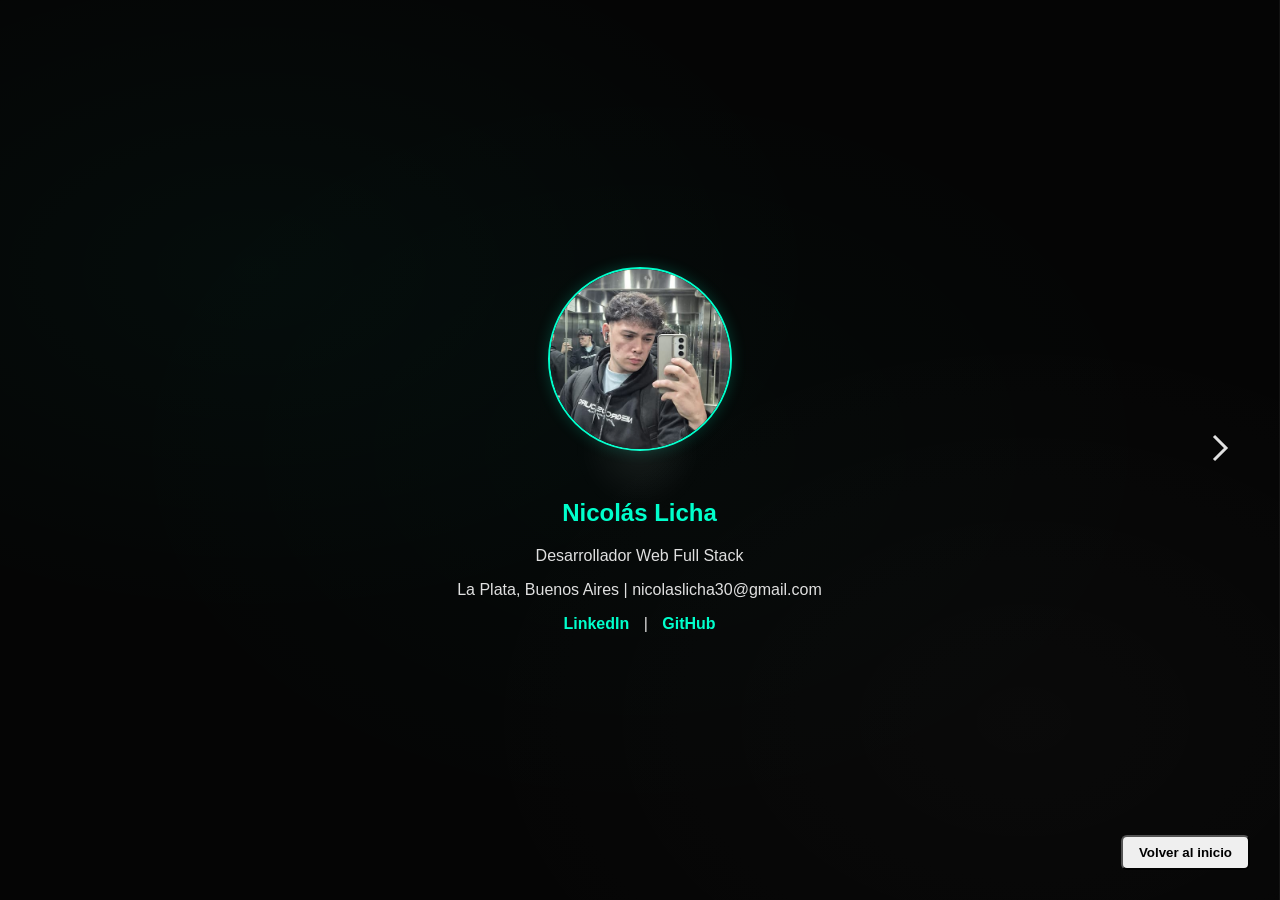
==== commit 7f4755fa: "Arreglo de fondo y iconos." ====
--- a/index.html
+++ b/index.html
@@ -93,43 +93,45 @@
                 <h2 class="hidden">Habilidades Técnicas</h2>
                 <div class="skills-grid">
                     <div class="skill-card hidden">
-                       
+                        <i class="devicon-javascript-plain colored"></i>
+                        <i class="devicon-typescript-plain colored"></i>
                         <p>JS / TS</p>
                     </div>
                     <div class="skill-card hidden">
-                        
+                        <i class="devicon-python-plain colored"></i>
                         <p>Python</p>
                     </div>
                     <div class="skill-card hidden">
-                        
+                        <i class="devicon-csharp-plain colored"></i>
                         <p>C#</p>
                     </div>
                     <div class="skill-card hidden">
-                        
+                        <i class="devicon-azuresqldatabase-plain colored"></i>
                         <p>SQL</p>
                     </div>
                     <div class="skill-card hidden">
-                       
+                        <i class="devicon-dotnetcore-plain colored"></i>
                         <p>.NET</p>
                     </div>
                     <div class="skill-card hidden">
-                        
+                        <i class="devicon-angularjs-plain colored"></i>
                         <p>Angular</p>
                     </div>
                     <div class="skill-card hidden">
-                        
+                        <i class="devicon-react-original colored"></i>
                         <p>React</p>
                     </div>
                     <div class="skill-card hidden">
-                        
+                        <i class="devicon-django-plain colored"></i>
                         <p>Django</p>
                     </div>
                     <div class="skill-card hidden">
-                        
+                        <i class="devicon-github-original colored"></i>
                         <p>GitHub</p>
                     </div>
                     <div class="skill-card hidden">
-                        
+                        <i class="devicon-html5-plain colored"></i>
+                        <i class="devicon-css3-plain colored"></i>
                         <p>HTML/CSS</p>
                     </div>
                 </div>
--- a/css/style.css
+++ b/css/style.css
@@ -17,23 +17,23 @@
     --color-card-border-hover: #333;
     /* Typography */
     --main-font: 'Segoe UI', Tahoma, Geneva, Verdana, sans-serif;
-}}
+}
 /* =========================================
    GENERAL STYLES
    ========================================= */
 body, html {
     margin: 0;
     padding: 0;
-    background-color: var(--main-bg);
-    background-image: radial-gradient(at 20% 30%, rgba(var(--accent-rgb), 0.03) 0px, transparent 40%), radial-gradient(at 80% 80%, rgba(255, 255, 255, 0.02) 0px, transparent 40%), radial-gradient(at 50% 50%, rgba(var(--accent-rgb), 0.02) 0px, transparent 60%);
+    background-color: var(--color-main-bg);
+    background-image: radial-gradient(at 20% 30%, rgba(var(--color-accent-rgb), 0.03) 0px, transparent 40%), radial-gradient(at 80% 80%, rgba(255, 255, 255, 0.02) 0px, transparent 40%), radial-gradient(at 50% 50%, rgba(var(--color-accent-rgb), 0.02) 0px, transparent 60%);
     background-attachment: fixed;
-    color: var(--main-text);
+    color: var(--color-main-text);
     font-family: var(--main-font);
     overflow-x: hidden;
 }
 
 h1, h2, h3 {
-    color: var(--primary-accent);
+    color: var(--color-primary-accent);
 }
 
 .horizontal-container {
@@ -106,7 +106,7 @@
 .skills-grid {
     display: grid;
     grid-template-columns: repeat(auto-fit, minmax(7.5rem, 1fr));
-    gap: 1.25rem;
+    gap: 1.35rem;
     margin-top: 2rem;
 }
 
@@ -125,9 +125,10 @@
     flex: 1;
 }
 
-.skill-card {
-    padding: 1rem;
-    text-align: center;
+.skill-card i {
+    font-size: 2.5rem;
+    margin-bottom: 1.5rem;
+    display: inline-block;
 }
     /* Hover */
     .profile-card:hover,
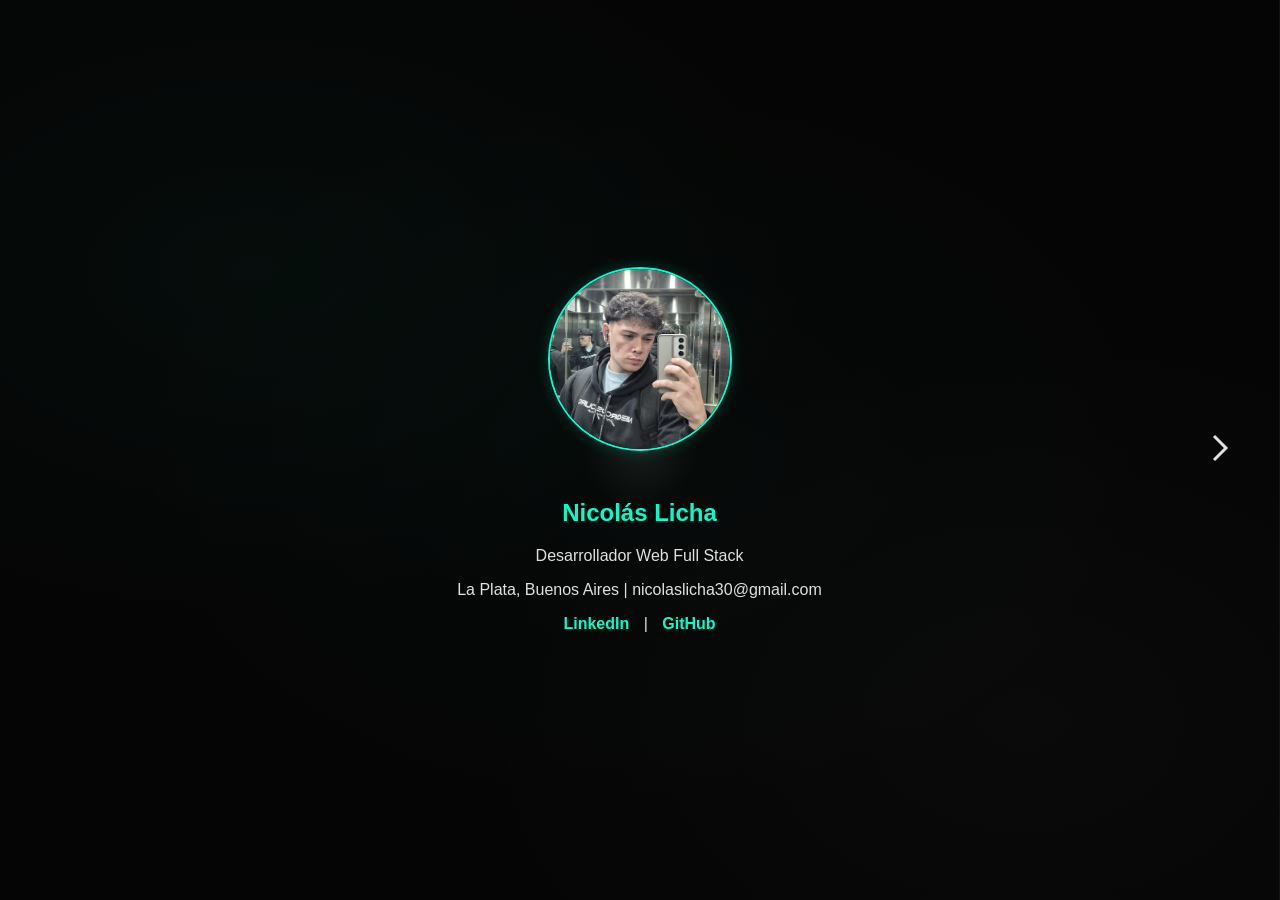
==== commit ce0ad700: "fix: ocultar el boton volver al inicio en la seccion principal" ====
--- a/index.html
+++ b/index.html
@@ -156,6 +156,6 @@
 
 
     </main>
-<script src="js/script.js"></script>
+    <script src="js/script.js"></script>
 </body>
 </html>
--- a/css/style.css
+++ b/css/style.css
@@ -274,3 +274,17 @@
     right: 30px;
     z-index: 100;
 }
+#btn-volver {
+    cursor: pointer;
+    transition: transform 0.2s ease, opacity 0.3s ease;
+}
+
+    #btn-volver:hover {
+        transform: translateY(-0.2rem);
+    }
+
+    #btn-volver.is-hidden {
+        opacity: 0 !important;
+        pointer-events: none !important;
+        visibility: hidden;
+    }
